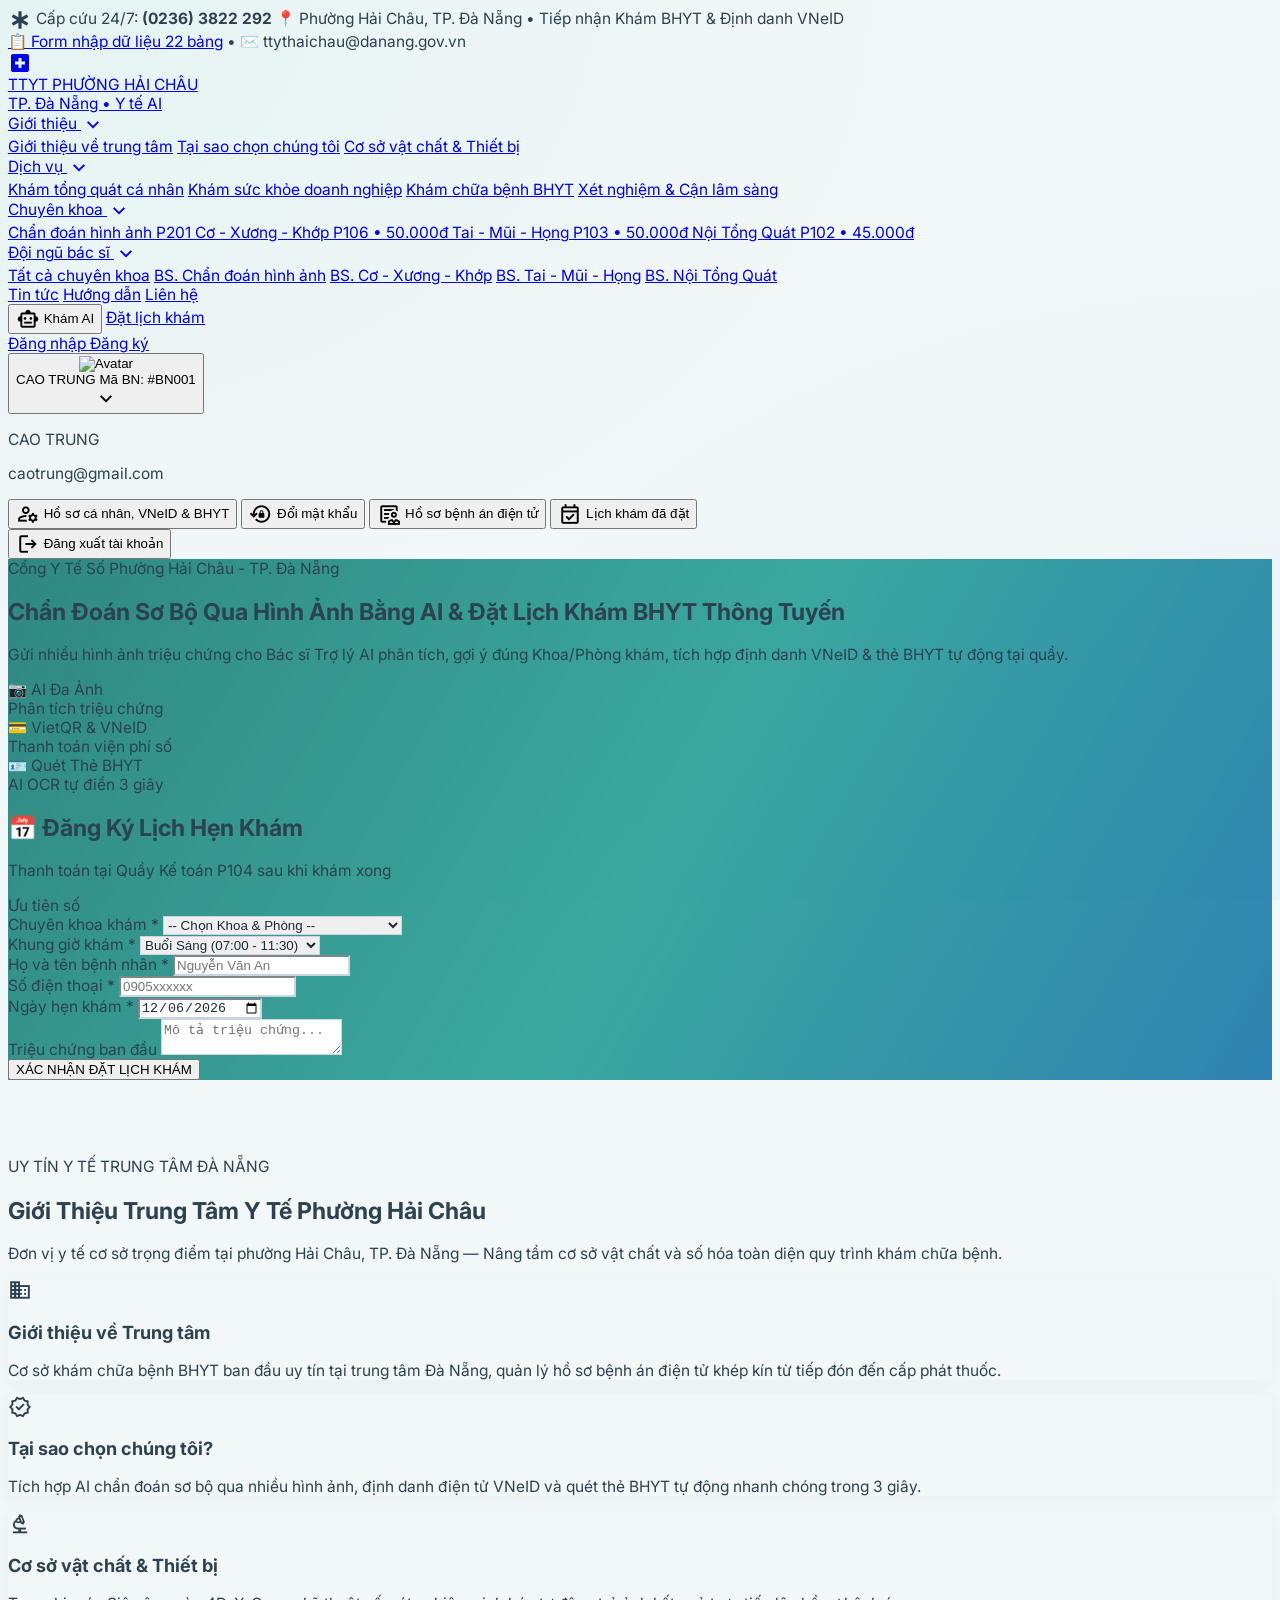
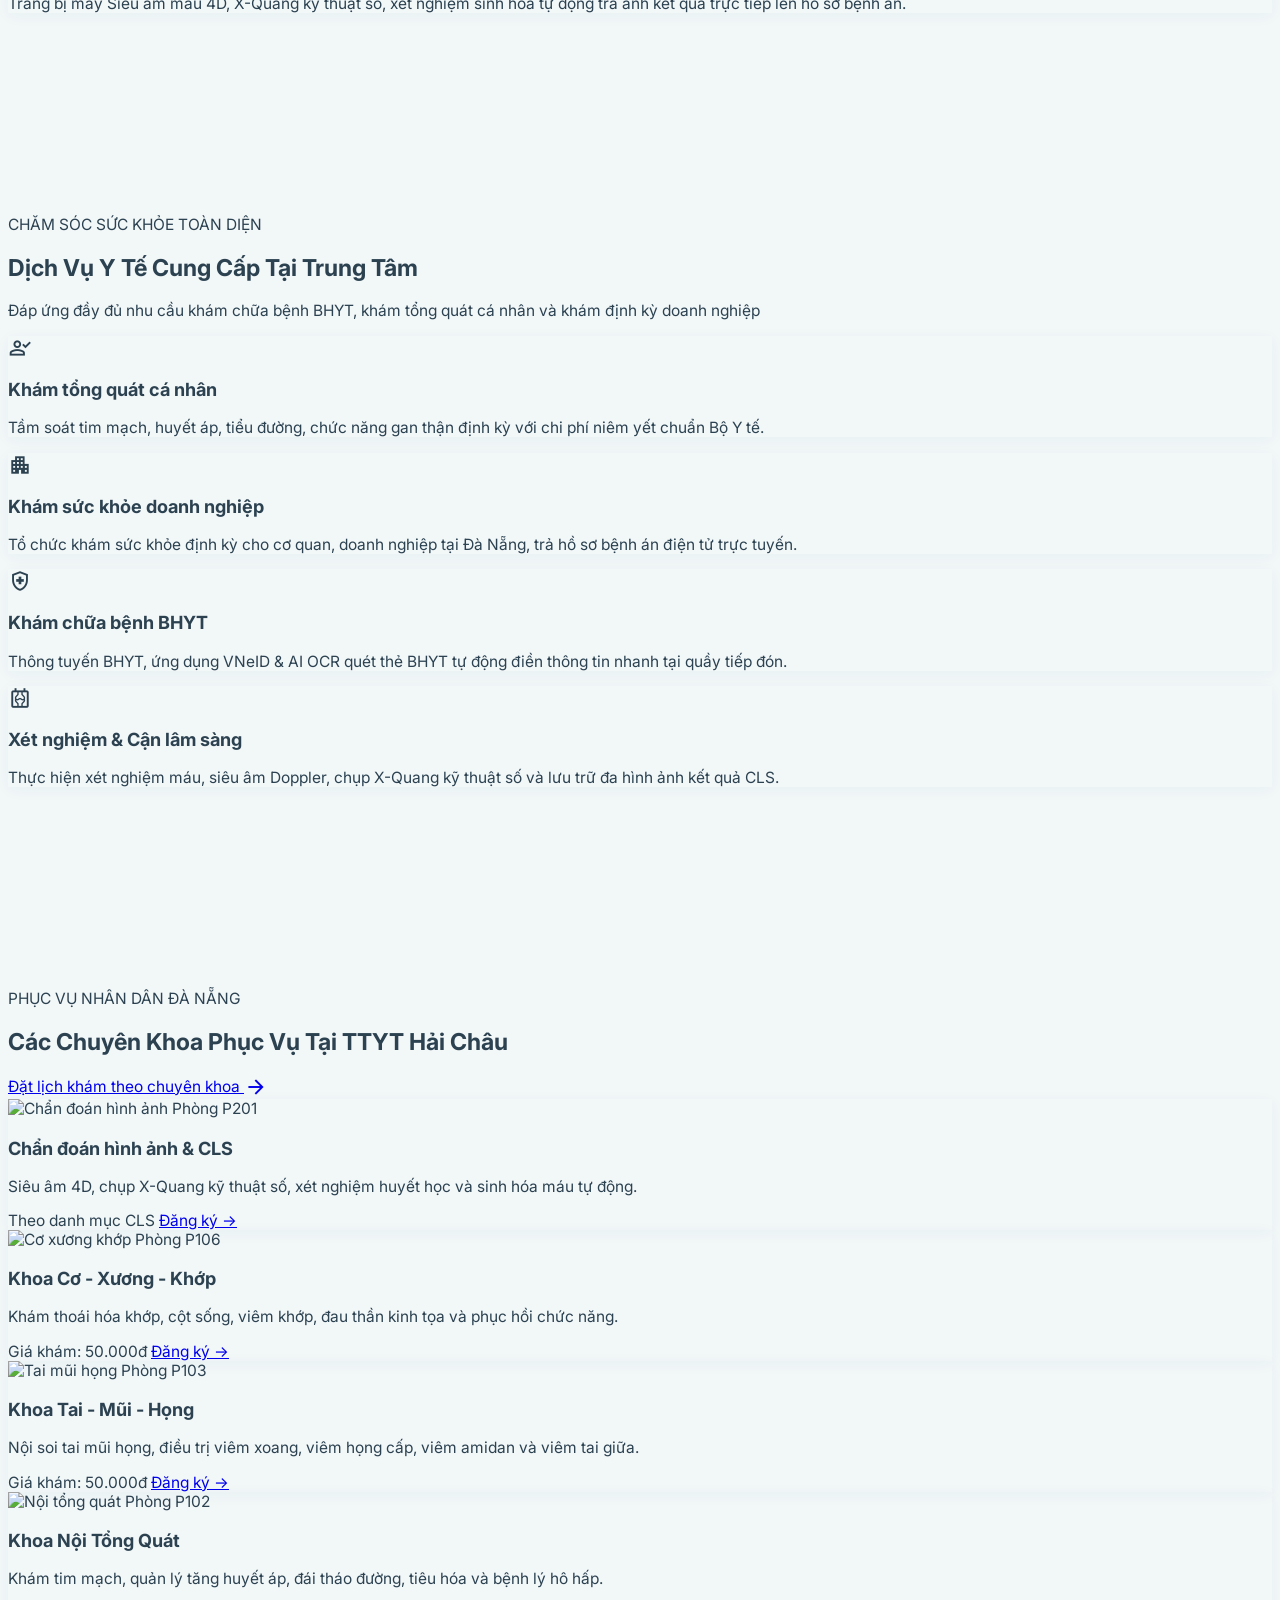
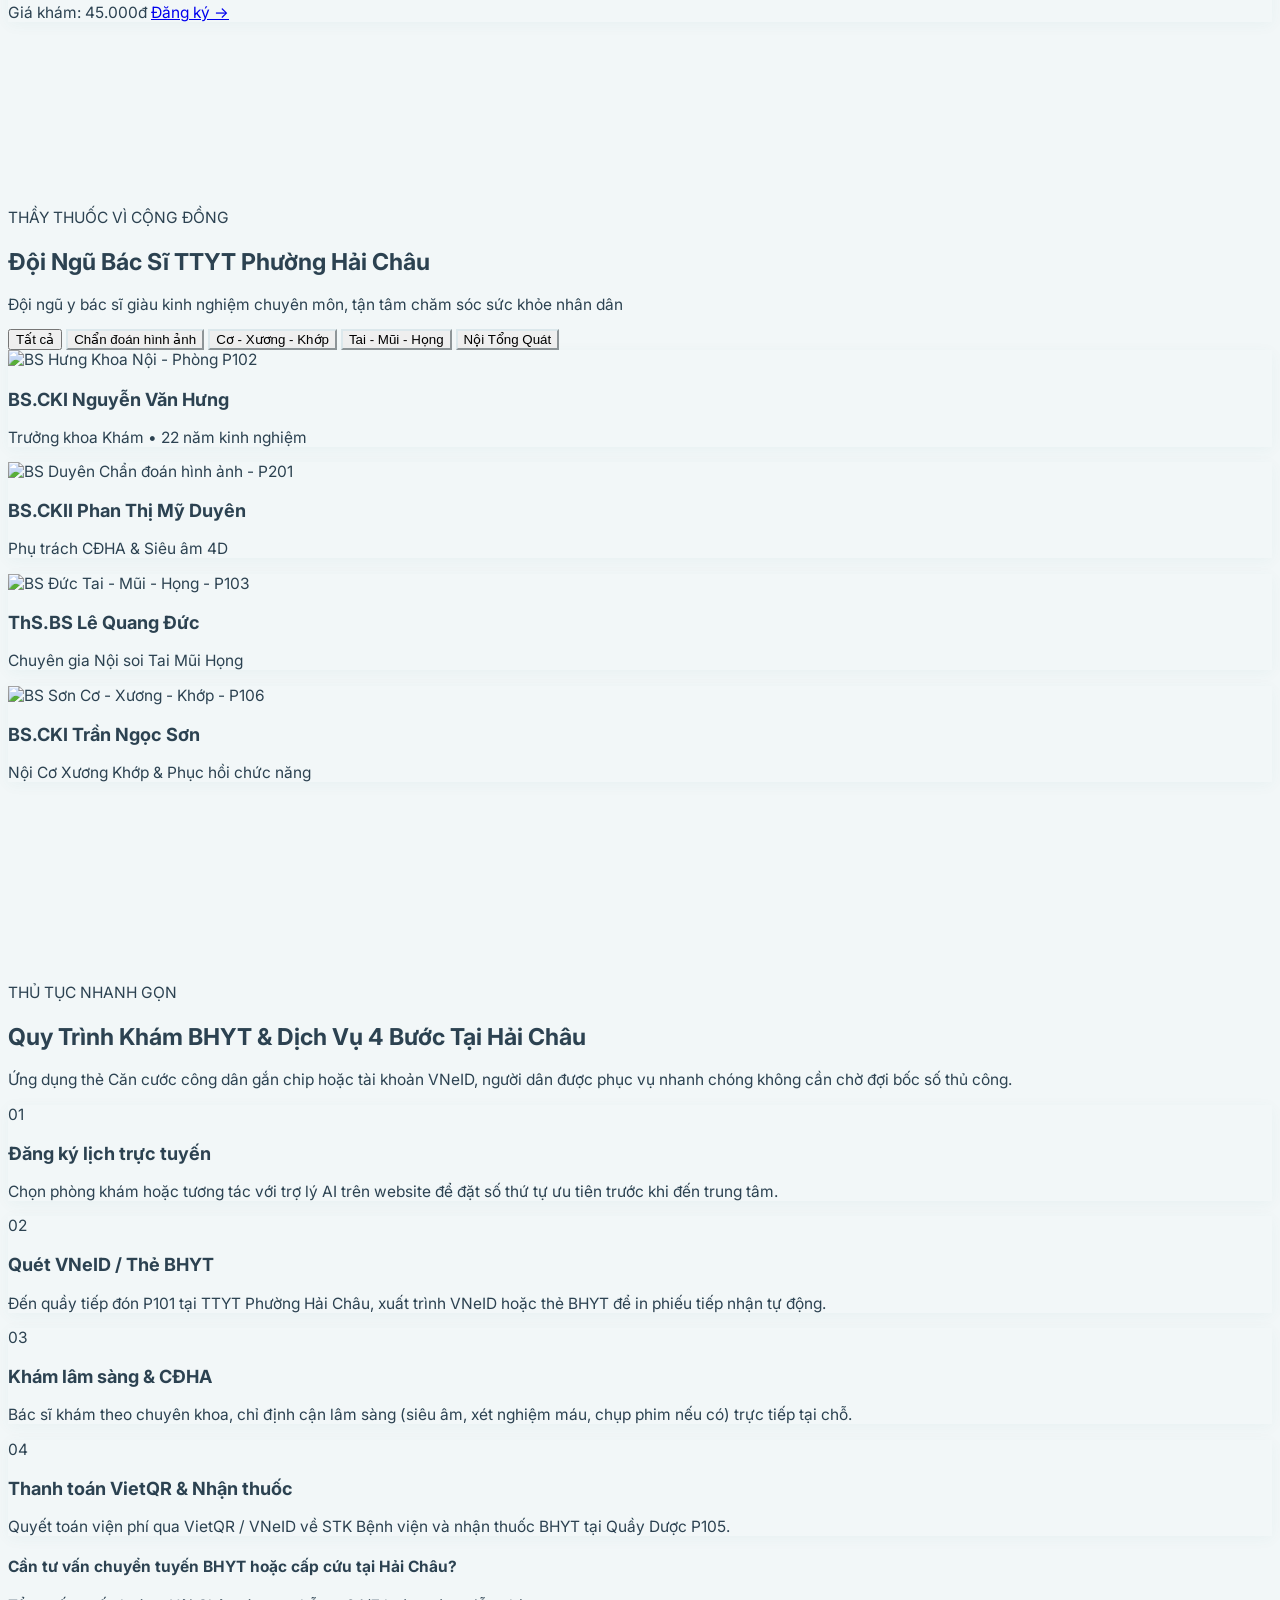
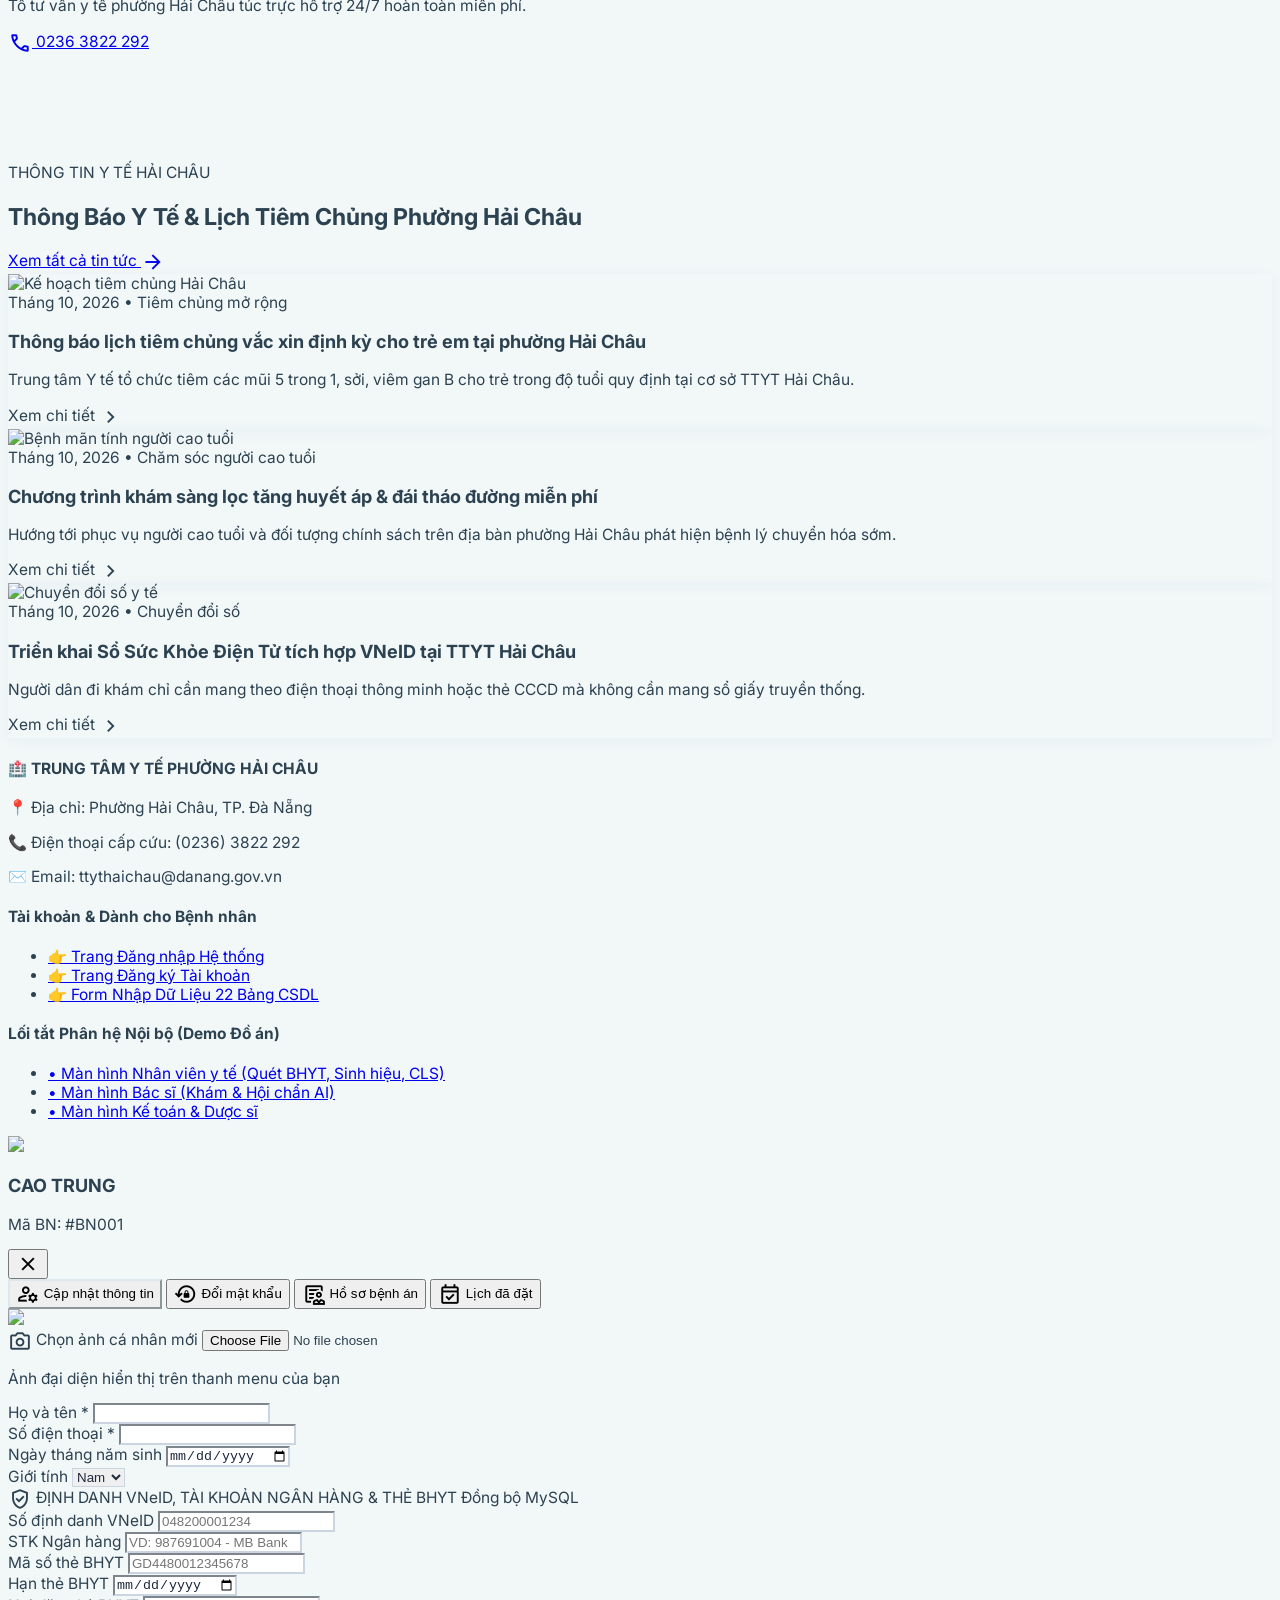
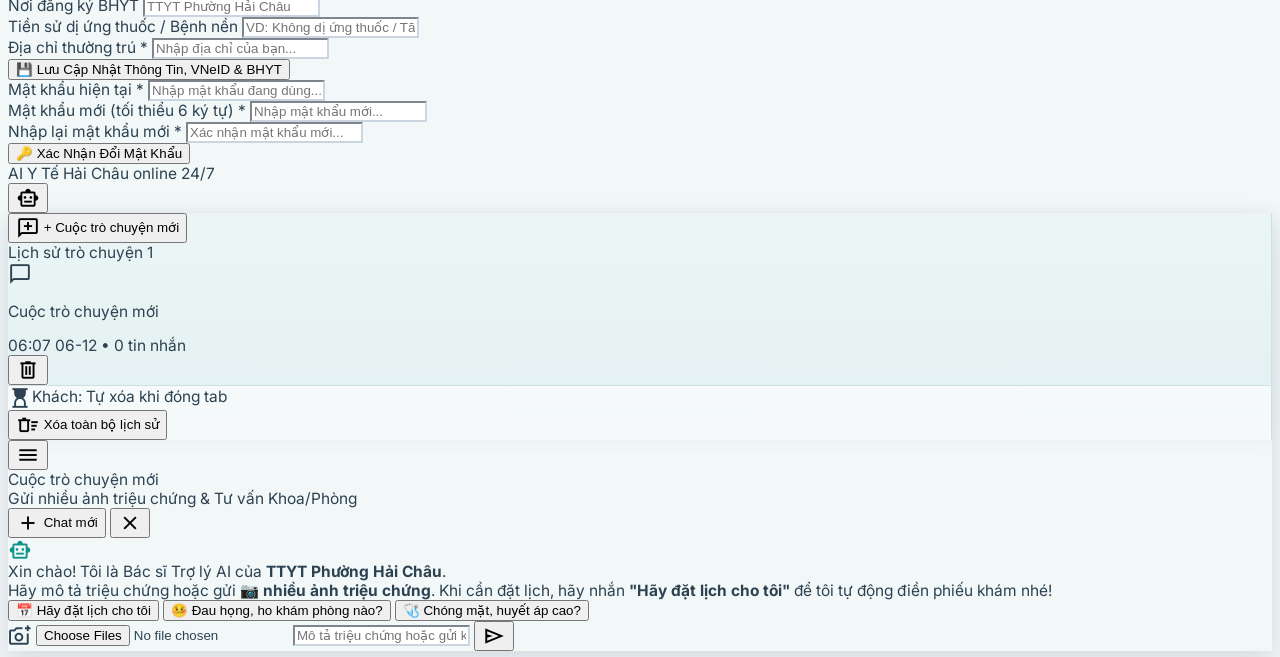
==== frontend/html/index.html @ e550d220 "Cập nhật giao diện trang chủ" ====
<!DOCTYPE html>
<html lang="vi">
<head>
    <meta charset="utf-8"/>
    <meta name="viewport" content="width=device-width, initial-scale=1.0"/>
    <title>Trung Tâm Y Tế Phường Hải Châu - TP. Đà Nẵng</title>
    <!-- Favicon SVG trực tiếp giúp xóa triệt để lỗi 404 favicon.ico trên Console -->
    <link rel="icon" type="image/svg+xml" href="data:image/svg+xml,%3Csvg xmlns='http://www.w3.org/2000/svg' viewBox='0 0 64 64'%3E%3Crect width='64' height='64' rx='16' fill='%230d9488'/%3E%3Cpath d='M26 14h12v12h12v12H38v12H26V38H14V26h12V14z' fill='%23ffffff'/%3E%3C/svg%3E"/>
    <link href="https://fonts.googleapis.com/css2?family=Material+Symbols+Outlined:wght,FILL@100..700,0..1&display=swap" rel="stylesheet"/>
    <script src="https://cdn.tailwindcss.com?plugins=forms"></script>
    <link rel="stylesheet" href="../css/index.css"/>
</head>
<body class="flex flex-col min-h-screen text-slate-700">

    <!-- ========================================================================= -->
    <!-- 1 & 2. HEADER ĐƯỢC NẠP TỪ FILE RIÊNG: frontend/html/header.html           -->
    <!-- ========================================================================= -->
    <div id="app-header" class="sticky top-0 z-40"></div>

    <!-- ========================================================================= -->
    <!-- 3. HERO BANNER & FORM ĐẶT LỊCH (Màu dịu nhẹ)                              -->
    <!-- ========================================================================= -->
    <section class="hero-bg-banner text-white py-14 px-6 shadow-sm mb-10">
        <div class="max-w-[1280px] mx-auto grid grid-cols-1 lg:grid-cols-12 gap-10 items-center">
            <div class="lg:col-span-7 space-y-5 reveal-left">
                <span class="inline-flex items-center gap-2 px-3.5 py-1.5 rounded-full bg-white/20 backdrop-blur-sm text-xs font-semibold">
                    <span class="w-2 h-2 rounded-full bg-emerald-300 animate-ping"></span>
                    Cổng Y Tế Số Phường Hải Châu - TP. Đà Nẵng
                </span>
                <h1 class="font-heading text-3xl sm:text-4xl font-extrabold leading-tight">
                    Chẩn Đoán Sơ Bộ Qua Hình Ảnh Bằng AI & Đặt Lịch Khám BHYT Thông Tuyến
                </h1>
                <p class="text-teal-50 text-base leading-relaxed max-w-2xl">
                    Gửi nhiều hình ảnh triệu chứng cho Bác sĩ Trợ lý AI phân tích, gợi ý đúng Khoa/Phòng khám, tích hợp định danh VNeID & thẻ BHYT tự động tại quầy.
                </p>
                <div class="grid grid-cols-3 gap-4 pt-2 max-w-xl">
                    <div class="bg-white/15 backdrop-blur-sm p-3.5 rounded-xl border border-white/25 text-center">
                        <div class="font-bold text-base">📷 AI Đa Ảnh</div>
                        <div class="text-xs text-teal-50 mt-0.5">Phân tích triệu chứng</div>
                    </div>
                    <div class="bg-white/15 backdrop-blur-sm p-3.5 rounded-xl border border-white/25 text-center">
                        <div class="font-bold text-base">💳 VietQR & VNeID</div>
                        <div class="text-xs text-teal-50 mt-0.5">Thanh toán viện phí số</div>
                    </div>
                    <div class="bg-white/15 backdrop-blur-sm p-3.5 rounded-xl border border-white/25 text-center">
                        <div class="font-bold text-base">🪪 Quét Thẻ BHYT</div>
                        <div class="text-xs text-teal-50 mt-0.5">AI OCR tự điền 3 giây</div>
                    </div>
                </div>
            </div>

            <!-- Form Đặt lịch khám -->
            <div id="booking-box" class="lg:col-span-5 bg-white text-slate-700 rounded-2xl p-6 shadow-xl border border-teal-100 reveal-right">
                <div class="flex items-center justify-between border-b border-slate-100 pb-3.5 mb-4">
                    <div>
                        <h2 class="font-heading font-bold text-lg text-teal-700">📅 Đăng Ký Lịch Hẹn Khám</h2>
                        <p class="text-xs text-slate-500">Thanh toán tại Quầy Kế toán P104 sau khi khám xong</p>
                    </div>
                    <span class="px-2.5 py-1 rounded-full bg-teal-50 text-teal-700 text-xs font-bold border border-teal-200">Ưu tiên số</span>
                </div>

                <form onsubmit="handleQuickBooking(event)" class="space-y-3.5 text-sm">
                    <div class="grid grid-cols-2 gap-3">
                        <div>
                            <label class="font-semibold block mb-1 text-slate-700">Chuyên khoa khám *</label>
                            <select id="bk-department" required class="w-full h-10 px-3 rounded-lg border-slate-300 text-sm focus:border-teal-500 focus:ring-teal-500">
                                <option value="">-- Chọn Khoa & Phòng --</option>
                                <option value="Khoa Nội Tổng Quát (P102)">Khoa Nội (P102 - 45.000đ)</option>
                                <option value="Khoa Tai - Mũi - Họng (P103)">Tai - Mũi - Họng (P103 - 50.000đ)</option>
                                <option value="Khoa Cơ - Xương - Khớp (P106)">Cơ - Xương - Khớp (P106 - 50.000đ)</option>
                                <option value="Khoa Chẩn Đoán Hình Ảnh (P201)">Chẩn đoán hình ảnh (P201)</option>
                            </select>
                        </div>
                        <div>
                            <label class="font-semibold block mb-1 text-slate-700">Khung giờ khám *</label>
                            <select id="bk-shift" required class="w-full h-10 px-3 rounded-lg border-slate-300 text-sm focus:border-teal-500 focus:ring-teal-500">
                                <option value="Ca Sáng (07:00 - 11:30)">Buổi Sáng (07:00 - 11:30)</option>
                                <option value="Ca Tối (13:30 - 19:00)">Buổi Chiều (13:30 - 19:00)</option>
                            </select>
                        </div>
                    </div>

                    <div class="grid grid-cols-2 gap-3">
                        <div>
                            <label class="font-semibold block mb-1 text-slate-700">Họ và tên bệnh nhân *</label>
                            <input id="bk-fullname" type="text" required placeholder="Nguyễn Văn An" class="w-full h-10 px-3 rounded-lg border-slate-300 text-sm"/>
                        </div>
                        <div>
                            <label class="font-semibold block mb-1 text-slate-700">Số điện thoại *</label>
                            <input id="bk-phone" type="tel" required placeholder="0905xxxxxx" class="w-full h-10 px-3 rounded-lg border-slate-300 text-sm"/>
                        </div>
                    </div>

                    <div>
                        <label class="font-semibold block mb-1 text-slate-700">Ngày hẹn khám *</label>
                        <input id="bk-date" type="date" required class="w-full h-10 px-3 rounded-lg border-slate-300 text-sm"/>
                    </div>

                    <div>
                        <label class="font-semibold block mb-1 text-slate-700">Triệu chứng ban đầu</label>
                        <textarea id="bk-symptom" rows="2" placeholder="Mô tả triệu chứng..." class="w-full p-2.5 rounded-lg border-slate-300 text-sm"></textarea>
                    </div>

                    <button type="submit" class="w-full py-3 rounded-xl bg-teal-600 hover:bg-teal-700 text-white font-bold text-sm shadow-sm transition">
                        XÁC NHẬN ĐẶT LỊCH KHÁM
                    </button>
                </form>
            </div>
        </div>
    </section>

    <!-- ========================================================================= -->
    <!-- MỤC LỚN 1: GIỚI THIỆU TRUNG TÂM Y TẾ                                     -->
    <!-- ========================================================================= -->
    <section id="gioi-thieu" class="major-section px-6 bg-white/90 border-y border-slate-200/60">
        <div class="max-w-[1280px] mx-auto">
            <div class="text-center max-w-3xl mx-auto mb-14 reveal-up">
                <span class="text-teal-600 font-bold text-xs uppercase tracking-widest">UY TÍN Y TẾ TRUNG TÂM ĐÀ NẴNG</span>
                <h2 class="font-heading text-2xl sm:text-3xl font-bold text-slate-800 mt-2">Giới Thiệu Trung Tâm Y Tế Phường Hải Châu</h2>
                <p class="text-sm text-slate-500 mt-2.5 leading-relaxed">
                    Đơn vị y tế cơ sở trọng điểm tại phường Hải Châu, TP. Đà Nẵng — Nâng tầm cơ sở vật chất và số hóa toàn diện quy trình khám chữa bệnh.
                </p>
            </div>

            <div class="grid grid-cols-1 md:grid-cols-3 gap-8">
                <div class="bg-slate-50/80 p-8 rounded-2xl border border-slate-200/70 card-shadow reveal-up delay-100">
                    <div class="w-12 h-12 rounded-xl bg-teal-50 text-teal-600 flex items-center justify-center mb-5">
                        <span class="material-symbols-outlined text-2xl">domain</span>
                    </div>
                    <h3 class="font-heading font-bold text-lg text-slate-800 mb-2.5">Giới thiệu về Trung tâm</h3>
                    <p class="text-sm text-slate-600 leading-relaxed">Cơ sở khám chữa bệnh BHYT ban đầu uy tín tại trung tâm Đà Nẵng, quản lý hồ sơ bệnh án điện tử khép kín từ tiếp đón đến cấp phát thuốc.</p>
                </div>

                <div class="bg-slate-50/80 p-8 rounded-2xl border border-slate-200/70 card-shadow reveal-up delay-200">
                    <div class="w-12 h-12 rounded-xl bg-sky-50 text-sky-600 flex items-center justify-center mb-5">
                        <span class="material-symbols-outlined text-2xl">verified</span>
                    </div>
                    <h3 class="font-heading font-bold text-lg text-slate-800 mb-2.5">Tại sao chọn chúng tôi?</h3>
                    <p class="text-sm text-slate-600 leading-relaxed">Tích hợp AI chẩn đoán sơ bộ qua nhiều hình ảnh, định danh điện tử VNeID và quét thẻ BHYT tự động nhanh chóng trong 3 giây.</p>
                </div>

                <div class="bg-slate-50/80 p-8 rounded-2xl border border-slate-200/70 card-shadow reveal-up delay-300">
                    <div class="w-12 h-12 rounded-xl bg-emerald-50 text-emerald-600 flex items-center justify-center mb-5">
                        <span class="material-symbols-outlined text-2xl">biotech</span>
                    </div>
                    <h3 class="font-heading font-bold text-lg text-slate-800 mb-2.5">Cơ sở vật chất & Thiết bị</h3>
                    <p class="text-sm text-slate-600 leading-relaxed">Trang bị máy Siêu âm màu 4D, X-Quang kỹ thuật số, xét nghiệm sinh hóa tự động trả ảnh kết quả trực tiếp lên hồ sơ bệnh án.</p>
                </div>
            </div>
        </div>
    </section>

    <!-- ========================================================================= -->
    <!-- MỤC LỚN 2: DỊCH VỤ Y TẾ TRỌNG ĐIỂM                                        -->
    <!-- ========================================================================= -->
    <section id="dich-vu" class="major-section px-6">
        <div class="max-w-[1280px] mx-auto">
            <div class="text-center max-w-3xl mx-auto mb-14 reveal-up">
                <span class="text-teal-600 font-bold text-xs uppercase tracking-widest">CHĂM SÓC SỨC KHỎE TOÀN DIỆN</span>
                <h2 class="font-heading text-2xl sm:text-3xl font-bold text-slate-800 mt-2">Dịch Vụ Y Tế Cung Cấp Tại Trung Tâm</h2>
                <p class="text-sm text-slate-500 mt-2.5">Đáp ứng đầy đủ nhu cầu khám chữa bệnh BHYT, khám tổng quát cá nhân và khám định kỳ doanh nghiệp</p>
            </div>

            <div class="grid grid-cols-1 md:grid-cols-2 lg:grid-cols-4 gap-7">
                <div class="bg-white p-7 rounded-2xl border border-slate-200/70 card-shadow hover:-translate-y-1 transition duration-300 reveal-up delay-100">
                    <div class="w-11 h-11 rounded-xl bg-teal-600 text-white flex items-center justify-center mb-5">
                        <span class="material-symbols-outlined">person_check</span>
                    </div>
                    <h3 class="font-bold text-base text-slate-800 mb-2">Khám tổng quát cá nhân</h3>
                    <p class="text-sm text-slate-600 leading-relaxed">Tầm soát tim mạch, huyết áp, tiểu đường, chức năng gan thận định kỳ với chi phí niêm yết chuẩn Bộ Y tế.</p>
                </div>

                <div class="bg-white p-7 rounded-2xl border border-slate-200/70 card-shadow hover:-translate-y-1 transition duration-300 reveal-up delay-200">
                    <div class="w-11 h-11 rounded-xl bg-sky-600 text-white flex items-center justify-center mb-5">
                        <span class="material-symbols-outlined">apartment</span>
                    </div>
                    <h3 class="font-bold text-base text-slate-800 mb-2">Khám sức khỏe doanh nghiệp</h3>
                    <p class="text-sm text-slate-600 leading-relaxed">Tổ chức khám sức khỏe định kỳ cho cơ quan, doanh nghiệp tại Đà Nẵng, trả hồ sơ bệnh án điện tử trực tuyến.</p>
                </div>

                <div class="bg-white p-7 rounded-2xl border border-slate-200/70 card-shadow hover:-translate-y-1 transition duration-300 reveal-up delay-300">
                    <div class="w-11 h-11 rounded-xl bg-emerald-600 text-white flex items-center justify-center mb-5">
                        <span class="material-symbols-outlined">health_and_safety</span>
                    </div>
                    <h3 class="font-bold text-base text-slate-800 mb-2">Khám chữa bệnh BHYT</h3>
                    <p class="text-sm text-slate-600 leading-relaxed">Thông tuyến BHYT, ứng dụng VNeID & AI OCR quét thẻ BHYT tự động điền thông tin nhanh tại quầy tiếp đón.</p>
                </div>

                <div class="bg-white p-7 rounded-2xl border border-slate-200/70 card-shadow hover:-translate-y-1 transition duration-300 reveal-up delay-400">
                    <div class="w-11 h-11 rounded-xl bg-cyan-600 text-white flex items-center justify-center mb-5">
                        <span class="material-symbols-outlined">radiology</span>
                    </div>
                    <h3 class="font-bold text-base text-slate-800 mb-2">Xét nghiệm & Cận lâm sàng</h3>
                    <p class="text-sm text-slate-600 leading-relaxed">Thực hiện xét nghiệm máu, siêu âm Doppler, chụp X-Quang kỹ thuật số và lưu trữ đa hình ảnh kết quả CLS.</p>
                </div>
            </div>
        </div>
    </section>

    <!-- ========================================================================= -->
    <!-- MỤC LỚN 3: CÁC CHUYÊN KHOA KHÁM CHỮA BỆNH                                 -->
    <!-- ========================================================================= -->
    <section id="chuyen-khoa" class="major-section px-6 bg-white/90 border-y border-slate-200/60">
        <div class="max-w-[1280px] mx-auto">
            <div class="flex flex-col md:flex-row md:items-end justify-between mb-14 gap-4 reveal-up">
                <div>
                    <span class="text-teal-600 font-bold text-xs uppercase tracking-widest">PHỤC VỤ NHÂN DÂN ĐÀ NẴNG</span>
                    <h2 class="font-heading text-2xl sm:text-3xl font-bold text-slate-800 mt-2">Các Chuyên Khoa Phục Vụ Tại TTYT Hải Châu</h2>
                </div>
                <a href="#booking-box" class="inline-flex items-center gap-1.5 text-teal-600 font-bold text-sm hover:underline">
                    <span>Đặt lịch khám theo chuyên khoa</span>
                    <span class="material-symbols-outlined text-base">arrow_forward</span>
                </a>
            </div>

            <div class="grid grid-cols-1 sm:grid-cols-2 lg:grid-cols-4 gap-7">
                <div class="bg-slate-50/80 rounded-2xl overflow-hidden border border-slate-200/70 card-shadow flex flex-col group reveal-zoom delay-100">
                    <div class="h-48 overflow-hidden relative">
                        <img src="https://images.unsplash.com/photo-1579684385127-1ef15d508118?auto=format&fit=crop&w=500&q=80" class="w-full h-full object-cover group-hover:scale-105 transition duration-500" alt="Chẩn đoán hình ảnh"/>
                        <span class="absolute top-3 left-3 bg-white/95 px-3 py-1 rounded-md text-xs font-bold text-teal-700 shadow-sm">Phòng P201</span>
                    </div>
                    <div class="p-6 flex-1 flex flex-col justify-between">
                        <div>
                            <h3 class="font-bold text-base text-slate-800">Chẩn đoán hình ảnh & CLS</h3>
                            <p class="text-sm text-slate-600 mt-2 leading-relaxed">Siêu âm 4D, chụp X-Quang kỹ thuật số, xét nghiệm huyết học và sinh hóa máu tự động.</p>
                        </div>
                        <div class="mt-5 pt-3.5 border-t border-slate-200/60 flex items-center justify-between text-sm font-bold text-emerald-600">
                            <span>Theo danh mục CLS</span>
                            <a href="#booking-box" class="text-teal-600 text-xs hover:underline">Đăng ký →</a>
                        </div>
                    </div>
                </div>

                <div class="bg-slate-50/80 rounded-2xl overflow-hidden border border-slate-200/70 card-shadow flex flex-col group reveal-zoom delay-200">
                    <div class="h-48 overflow-hidden relative">
                        <img src="https://images.unsplash.com/photo-1576091160550-2173dba999ef?auto=format&fit=crop&w=500&q=80" class="w-full h-full object-cover group-hover:scale-105 transition duration-500" alt="Cơ xương khớp"/>
                        <span class="absolute top-3 left-3 bg-white/95 px-3 py-1 rounded-md text-xs font-bold text-teal-700 shadow-sm">Phòng P106</span>
                    </div>
                    <div class="p-6 flex-1 flex flex-col justify-between">
                        <div>
                            <h3 class="font-bold text-base text-slate-800">Khoa Cơ - Xương - Khớp</h3>
                            <p class="text-sm text-slate-600 mt-2 leading-relaxed">Khám thoái hóa khớp, cột sống, viêm khớp, đau thần kinh tọa và phục hồi chức năng.</p>
                        </div>
                        <div class="mt-5 pt-3.5 border-t border-slate-200/60 flex items-center justify-between text-sm font-bold text-emerald-600">
                            <span>Giá khám: 50.000đ</span>
                            <a href="#booking-box" class="text-teal-600 text-xs hover:underline">Đăng ký →</a>
                        </div>
                    </div>
                </div>

                <div class="bg-slate-50/80 rounded-2xl overflow-hidden border border-slate-200/70 card-shadow flex flex-col group reveal-zoom delay-300">
                    <div class="h-48 overflow-hidden relative">
                        <img src="https://images.unsplash.com/photo-1631815588090-d4bfec5b1ccb?auto=format&fit=crop&w=500&q=80" class="w-full h-full object-cover group-hover:scale-105 transition duration-500" alt="Tai mũi họng"/>
                        <span class="absolute top-3 left-3 bg-white/95 px-3 py-1 rounded-md text-xs font-bold text-teal-700 shadow-sm">Phòng P103</span>
                    </div>
                    <div class="p-6 flex-1 flex flex-col justify-between">
                        <div>
                            <h3 class="font-bold text-base text-slate-800">Khoa Tai - Mũi - Họng</h3>
                            <p class="text-sm text-slate-600 mt-2 leading-relaxed">Nội soi tai mũi họng, điều trị viêm xoang, viêm họng cấp, viêm amidan và viêm tai giữa.</p>
                        </div>
                        <div class="mt-5 pt-3.5 border-t border-slate-200/60 flex items-center justify-between text-sm font-bold text-emerald-600">
                            <span>Giá khám: 50.000đ</span>
                            <a href="#booking-box" class="text-teal-600 text-xs hover:underline">Đăng ký →</a>
                        </div>
                    </div>
                </div>

                <div class="bg-slate-50/80 rounded-2xl overflow-hidden border border-slate-200/70 card-shadow flex flex-col group reveal-zoom delay-400">
                    <div class="h-48 overflow-hidden relative">
                        <img src="https://images.unsplash.com/photo-1584515979956-d9f6e5d09982?auto=format&fit=crop&w=500&q=80" class="w-full h-full object-cover group-hover:scale-105 transition duration-500" alt="Nội tổng quát"/>
                        <span class="absolute top-3 left-3 bg-white/95 px-3 py-1 rounded-md text-xs font-bold text-teal-700 shadow-sm">Phòng P102</span>
                    </div>
                    <div class="p-6 flex-1 flex flex-col justify-between">
                        <div>
                            <h3 class="font-bold text-base text-slate-800">Khoa Nội Tổng Quát</h3>
                            <p class="text-sm text-slate-600 mt-2 leading-relaxed">Khám tim mạch, quản lý tăng huyết áp, đái tháo đường, tiêu hóa và bệnh lý hô hấp.</p>
                        </div>
                        <div class="mt-5 pt-3.5 border-t border-slate-200/60 flex items-center justify-between text-sm font-bold text-emerald-600">
                            <span>Giá khám: 45.000đ</span>
                            <a href="#booking-box" class="text-teal-600 text-xs hover:underline">Đăng ký →</a>
                        </div>
                    </div>
                </div>
            </div>
        </div>
    </section>

    <!-- ========================================================================= -->
    <!-- MỤC LỚN 4: ĐỘI NGŨ BÁC SĨ CHUYÊN KHOA                                     -->
    <!-- ========================================================================= -->
    <section id="doi-ngu-bac-si" class="major-section px-6">
        <div class="max-w-[1280px] mx-auto">
            <div class="flex flex-col md:flex-row md:items-end justify-between gap-4 mb-14 reveal-up">
                <div>
                    <span class="text-teal-600 font-bold text-xs uppercase tracking-widest">THẦY THUỐC VÌ CỘNG ĐỒNG</span>
                    <h2 class="font-heading text-2xl sm:text-3xl font-bold text-slate-800 mt-2">Đội Ngũ Bác Sĩ TTYT Phường Hải Châu</h2>
                    <p class="text-sm text-slate-500 mt-2">Đội ngũ y bác sĩ giàu kinh nghiệm chuyên môn, tận tâm chăm sóc sức khỏe nhân dân</p>
                </div>
                <div class="flex flex-wrap gap-2 text-sm">
                    <button onclick="filterDoctorsByDept('ALL')" class="px-4 py-2 rounded-full bg-teal-600 text-white font-semibold shadow-sm">Tất cả</button>
                    <button onclick="filterDoctorsByDept('CDHA')" class="px-4 py-2 rounded-full bg-white border border-slate-200 hover:border-teal-500 shadow-sm">Chẩn đoán hình ảnh</button>
                    <button onclick="filterDoctorsByDept('CXK')" class="px-4 py-2 rounded-full bg-white border border-slate-200 hover:border-teal-500 shadow-sm">Cơ - Xương - Khớp</button>
                    <button onclick="filterDoctorsByDept('TMH')" class="px-4 py-2 rounded-full bg-white border border-slate-200 hover:border-teal-500 shadow-sm">Tai - Mũi - Họng</button>
                    <button onclick="filterDoctorsByDept('NOI')" class="px-4 py-2 rounded-full bg-white border border-slate-200 hover:border-teal-500 shadow-sm">Nội Tổng Quát</button>
                </div>
            </div>

            <div class="grid grid-cols-1 sm:grid-cols-2 lg:grid-cols-4 gap-7">
                <div class="doctor-item-card bg-white p-7 rounded-2xl border border-slate-200/70 card-shadow text-center hover:-translate-y-1 transition duration-300 reveal-up delay-100" data-dept="NOI">
                    <img src="https://images.unsplash.com/photo-1612349317150-e413f6a5b16d?auto=format&fit=crop&w=300&q=80" class="w-24 h-24 rounded-full mx-auto object-cover ring-4 ring-teal-500/15 mb-4" alt="BS Hưng"/>
                    <span class="inline-block text-xs font-bold text-teal-700 bg-teal-50 px-3 py-1 rounded-full">Khoa Nội - Phòng P102</span>
                    <h3 class="font-bold text-base text-slate-800 mt-3">BS.CKI Nguyễn Văn Hưng</h3>
                    <p class="text-xs text-slate-500 mt-1">Trưởng khoa Khám • 22 năm kinh nghiệm</p>
                </div>

                <div class="doctor-item-card bg-white p-7 rounded-2xl border border-slate-200/70 card-shadow text-center hover:-translate-y-1 transition duration-300 reveal-up delay-200" data-dept="CDHA">
                    <img src="https://images.unsplash.com/photo-1594824476967-48c8b964273f?auto=format&fit=crop&w=300&q=80" class="w-24 h-24 rounded-full mx-auto object-cover ring-4 ring-teal-500/15 mb-4" alt="BS Duyên"/>
                    <span class="inline-block text-xs font-bold text-teal-700 bg-teal-50 px-3 py-1 rounded-full">Chẩn đoán hình ảnh - P201</span>
                    <h3 class="font-bold text-base text-slate-800 mt-3">BS.CKII Phan Thị Mỹ Duyên</h3>
                    <p class="text-xs text-slate-500 mt-1">Phụ trách CĐHA & Siêu âm 4D</p>
                </div>

                <div class="doctor-item-card bg-white p-7 rounded-2xl border border-slate-200/70 card-shadow text-center hover:-translate-y-1 transition duration-300 reveal-up delay-300" data-dept="TMH">
                    <img src="https://images.unsplash.com/photo-1622253692010-333f2da6031d?auto=format&fit=crop&w=300&q=80" class="w-24 h-24 rounded-full mx-auto object-cover ring-4 ring-teal-500/15 mb-4" alt="BS Đức"/>
                    <span class="inline-block text-xs font-bold text-teal-700 bg-teal-50 px-3 py-1 rounded-full">Tai - Mũi - Họng - P103</span>
                    <h3 class="font-bold text-base text-slate-800 mt-3">ThS.BS Lê Quang Đức</h3>
                    <p class="text-xs text-slate-500 mt-1">Chuyên gia Nội soi Tai Mũi Họng</p>
                </div>

                <div class="doctor-item-card bg-white p-7 rounded-2xl border border-slate-200/70 card-shadow text-center hover:-translate-y-1 transition duration-300 reveal-up delay-400" data-dept="CXK">
                    <img src="https://images.unsplash.com/photo-1537368910025-700350fe46c7?auto=format&fit=crop&w=300&q=80" class="w-24 h-24 rounded-full mx-auto object-cover ring-4 ring-teal-500/15 mb-4" alt="BS Sơn"/>
                    <span class="inline-block text-xs font-bold text-teal-700 bg-teal-50 px-3 py-1 rounded-full">Cơ - Xương - Khớp - P106</span>
                    <h3 class="font-bold text-base text-slate-800 mt-3">BS.CKI Trần Ngọc Sơn</h3>
                    <p class="text-xs text-slate-500 mt-1">Nội Cơ Xương Khớp & Phục hồi chức năng</p>
                </div>
            </div>
        </div>
    </section>

    <!-- ========================================================================= -->
    <!-- MỤC LỚN 5: HƯỚNG DẪN KHÁM 4 BƯỚC                                          -->
    <!-- ========================================================================= -->
    <section id="huong-dan" class="major-section px-6 bg-teal-50/40 border-t border-teal-100/80">
        <div class="max-w-[1280px] mx-auto">
            <div class="text-center max-w-3xl mx-auto mb-14 space-y-3 reveal-up">
                <span class="text-teal-600 font-bold text-xs uppercase tracking-widest block">THỦ TỤC NHANH GỌN</span>
                <h2 class="font-heading text-2xl sm:text-3xl font-bold text-slate-800">
                    Quy Trình Khám BHYT & Dịch Vụ 4 Bước Tại Hải Châu
                </h2>
                <p class="text-sm text-slate-600 leading-relaxed max-w-2xl mx-auto">
                    Ứng dụng thẻ Căn cước công dân gắn chip hoặc tài khoản VNeID, người dân được phục vụ nhanh chóng không cần chờ đợi bốc số thủ công.
                </p>
            </div>

            <div class="grid grid-cols-1 md:grid-cols-2 lg:grid-cols-4 gap-6">
                <div class="bg-white p-7 rounded-2xl border border-slate-200/70 card-shadow hover:-translate-y-1 transition-all duration-300 reveal-up delay-100">
                    <div class="w-12 h-12 rounded-xl bg-teal-600 text-white flex items-center justify-center font-bold text-lg mb-5">01</div>
                    <h3 class="font-heading font-bold text-base text-slate-800 mb-2.5">Đăng ký lịch trực tuyến</h3>
                    <p class="text-sm text-slate-600 leading-relaxed">
                        Chọn phòng khám hoặc tương tác với trợ lý AI trên website để đặt số thứ tự ưu tiên trước khi đến trung tâm.
                    </p>
                </div>

                <div class="bg-white p-7 rounded-2xl border border-slate-200/70 card-shadow hover:-translate-y-1 transition-all duration-300 reveal-up delay-200">
                    <div class="w-12 h-12 rounded-xl bg-sky-600 text-white flex items-center justify-center font-bold text-lg mb-5">02</div>
                    <h3 class="font-heading font-bold text-base text-slate-800 mb-2.5">Quét VNeID / Thẻ BHYT</h3>
                    <p class="text-sm text-slate-600 leading-relaxed">
                        Đến quầy tiếp đón P101 tại TTYT Phường Hải Châu, xuất trình VNeID hoặc thẻ BHYT để in phiếu tiếp nhận tự động.
                    </p>
                </div>

                <div class="bg-white p-7 rounded-2xl border border-slate-200/70 card-shadow hover:-translate-y-1 transition-all duration-300 reveal-up delay-300">
                    <div class="w-12 h-12 rounded-xl bg-emerald-600 text-white flex items-center justify-center font-bold text-lg mb-5">03</div>
                    <h3 class="font-heading font-bold text-base text-slate-800 mb-2.5">Khám lâm sàng & CĐHA</h3>
                    <p class="text-sm text-slate-600 leading-relaxed">
                        Bác sĩ khám theo chuyên khoa, chỉ định cận lâm sàng (siêu âm, xét nghiệm máu, chụp phim nếu có) trực tiếp tại chỗ.
                    </p>
                </div>

                <div class="bg-white p-7 rounded-2xl border border-slate-200/70 card-shadow hover:-translate-y-1 transition-all duration-300 reveal-up delay-400">
                    <div class="w-12 h-12 rounded-xl bg-cyan-600 text-white flex items-center justify-center font-bold text-lg mb-5">04</div>
                    <h3 class="font-heading font-bold text-base text-slate-800 mb-2.5">Thanh toán VietQR & Nhận thuốc</h3>
                    <p class="text-sm text-slate-600 leading-relaxed">
                        Quyết toán viện phí qua VietQR / VNeID về STK Bệnh viện và nhận thuốc BHYT tại Quầy Dược P105.
                    </p>
                </div>
            </div>

            <div class="mt-12 p-7 sm:p-9 rounded-2xl bg-gradient-to-r from-teal-600 via-cyan-600 to-sky-600 text-white flex flex-col md:flex-row items-center justify-between gap-6 shadow-sm reveal-up">
                <div class="space-y-1.5 text-center md:text-left">
                    <h4 class="font-heading text-lg sm:text-xl font-bold">Cần tư vấn chuyển tuyến BHYT hoặc cấp cứu tại Hải Châu?</h4>
                    <p class="text-sm text-white/90">Tổ tư vấn y tế phường Hải Châu túc trực hỗ trợ 24/7 hoàn toàn miễn phí.</p>
                </div>
                <div class="shrink-0">
                    <a href="tel:02363822292" class="inline-flex items-center gap-2.5 px-6 py-3.5 rounded-xl bg-white text-teal-700 font-bold text-sm hover:bg-teal-50 transition shadow-sm">
                        <span class="material-symbols-outlined text-rose-600 text-xl">call</span>
                        <span>0236 3822 292</span>
                    </a>
                </div>
            </div>
        </div>
    </section>

    <!-- ========================================================================= -->
    <!-- MỤC LỚN 6: TIN TỨC & LỊCH TIÊM CHỦNG                                      -->
    <!-- ========================================================================= -->
    <section id="tin-tuc" class="py-20 px-6 bg-white border-t border-slate-200/70">
        <div class="max-w-[1280px] mx-auto">
            <div class="flex flex-col md:flex-row md:items-end justify-between mb-12 gap-4 reveal-up">
                <div>
                    <span class="text-teal-600 font-bold text-xs uppercase tracking-widest block">THÔNG TIN Y TẾ HẢI CHÂU</span>
                    <h2 class="font-heading text-2xl sm:text-3xl font-bold text-slate-800 mt-1.5">
                        Thông Báo Y Tế & Lịch Tiêm Chủng Phường Hải Châu
                    </h2>
                </div>
                <a href="#tin-tuc" class="inline-flex items-center gap-1.5 text-teal-600 hover:text-teal-700 font-bold text-sm group">
                    <span>Xem tất cả tin tức</span>
                    <span class="material-symbols-outlined text-lg group-hover:translate-x-1 transition-transform">arrow_forward</span>
                </a>
            </div>

            <div class="grid grid-cols-1 md:grid-cols-3 gap-7">
                <article class="bg-slate-50/80 rounded-2xl overflow-hidden border border-slate-200/70 card-shadow hover:-translate-y-1.5 transition-all duration-300 flex flex-col group reveal-zoom delay-100">
                    <div class="h-52 overflow-hidden bg-slate-200">
                        <img src="https://images.unsplash.com/photo-1584515979956-d9f6e5d09982?auto=format&fit=crop&w=700&q=80" alt="Kế hoạch tiêm chủng Hải Châu" class="w-full h-full object-cover group-hover:scale-105 transition-transform duration-300"/>
                    </div>
                    <div class="p-6 flex-1 flex flex-col justify-between">
                        <div>
                            <div class="flex items-center gap-2 text-xs text-slate-500 mb-2.5">
                                <span>Tháng 10, 2026</span>
                                <span>•</span>
                                <span class="text-teal-600 font-semibold">Tiêm chủng mở rộng</span>
                            </div>
                            <h3 class="font-heading font-bold text-base text-slate-800 group-hover:text-teal-600 transition-colors leading-snug">
                                Thông báo lịch tiêm chủng vắc xin định kỳ cho trẻ em tại phường Hải Châu
                            </h3>
                            <p class="text-sm text-slate-600 mt-2.5 line-clamp-2 leading-relaxed">
                                Trung tâm Y tế tổ chức tiêm các mũi 5 trong 1, sởi, viêm gan B cho trẻ trong độ tuổi quy định tại cơ sở TTYT Hải Châu.
                            </p>
                        </div>
                        <div class="mt-5 pt-3.5 border-t border-slate-200/60 flex items-center text-teal-600 font-bold text-xs">
                            <span>Xem chi tiết</span>
                            <span class="material-symbols-outlined text-base ml-1">chevron_right</span>
                        </div>
                    </div>
                </article>

                <article class="bg-slate-50/80 rounded-2xl overflow-hidden border border-slate-200/70 card-shadow hover:-translate-y-1.5 transition-all duration-300 flex flex-col group reveal-zoom delay-200">
                    <div class="h-52 overflow-hidden bg-slate-200">
                        <img src="https://images.unsplash.com/photo-1576091160399-112ba8d25d1d?auto=format&fit=crop&w=700&q=80" alt="Bệnh mãn tính người cao tuổi" class="w-full h-full object-cover group-hover:scale-105 transition-transform duration-300"/>
                    </div>
                    <div class="p-6 flex-1 flex flex-col justify-between">
                        <div>
                            <div class="flex items-center gap-2 text-xs text-slate-500 mb-2.5">
                                <span>Tháng 10, 2026</span>
                                <span>•</span>
                                <span class="text-sky-600 font-semibold">Chăm sóc người cao tuổi</span>
                            </div>
                            <h3 class="font-heading font-bold text-base text-slate-800 group-hover:text-teal-600 transition-colors leading-snug">
                                Chương trình khám sàng lọc tăng huyết áp & đái tháo đường miễn phí
                            </h3>
                            <p class="text-sm text-slate-600 mt-2.5 line-clamp-2 leading-relaxed">
                                Hướng tới phục vụ người cao tuổi và đối tượng chính sách trên địa bàn phường Hải Châu phát hiện bệnh lý chuyển hóa sớm.
                            </p>
                        </div>
                        <div class="mt-5 pt-3.5 border-t border-slate-200/60 flex items-center text-teal-600 font-bold text-xs">
                            <span>Xem chi tiết</span>
                            <span class="material-symbols-outlined text-base ml-1">chevron_right</span>
                        </div>
                    </div>
                </article>

                <article class="bg-slate-50/80 rounded-2xl overflow-hidden border border-slate-200/70 card-shadow hover:-translate-y-1.5 transition-all duration-300 flex flex-col group reveal-zoom delay-300">
                    <div class="h-52 overflow-hidden bg-slate-200">
                        <img src="https://images.unsplash.com/photo-1532938911079-1b06ac7ceec7?auto=format&fit=crop&w=700&q=80" alt="Chuyển đổi số y tế" class="w-full h-full object-cover group-hover:scale-105 transition-transform duration-300"/>
                    </div>
                    <div class="p-6 flex-1 flex flex-col justify-between">
                        <div>
                            <div class="flex items-center gap-2 text-xs text-slate-500 mb-2.5">
                                <span>Tháng 10, 2026</span>
                                <span>•</span>
                                <span class="text-emerald-600 font-semibold">Chuyển đổi số</span>
                            </div>
                            <h3 class="font-heading font-bold text-base text-slate-800 group-hover:text-teal-600 transition-colors leading-snug">
                                Triển khai Sổ Sức Khỏe Điện Tử tích hợp VNeID tại TTYT Hải Châu
                            </h3>
                            <p class="text-sm text-slate-600 mt-2.5 line-clamp-2 leading-relaxed">
                                Người dân đi khám chỉ cần mang theo điện thoại thông minh hoặc thẻ CCCD mà không cần mang sổ giấy truyền thống.
                            </p>
                        </div>
                        <div class="mt-5 pt-3.5 border-t border-slate-200/60 flex items-center text-teal-600 font-bold text-xs">
                            <span>Xem chi tiết</span>
                            <span class="material-symbols-outlined text-base ml-1">chevron_right</span>
                        </div>
                    </div>
                </article>
            </div>
        </div>
    </section>

    <!-- ========================================================================= -->
    <!-- 8. FOOTER ĐƯỢC NẠP TỪ FILE RIÊNG: frontend/html/footer.html               -->
    <!-- ========================================================================= -->
    <div id="app-footer" class="mt-auto"></div>

    <!-- ========================================================================= -->
    <!-- MODAL ĐA NĂNG KHI BỆNH NHÂN ẤN VÀO AVATAR CÁ NHÂN TRÊN THANH MENU         -->
    <!-- ========================================================================= -->
    <div id="patient-account-modal" class="fixed inset-0 z-50 bg-slate-900/50 backdrop-blur-sm hidden items-center justify-center p-4 overflow-y-auto">
        <div class="bg-white rounded-2xl max-w-3xl w-full overflow-hidden shadow-2xl border border-slate-200 my-8">
            <div class="bg-teal-600 text-white px-6 py-4 flex items-center justify-between">
                <div class="flex items-center gap-3">
                    <img id="modal-header-avatar" src="https://ui-avatars.com/api/?name=Cao+Trung&background=fff&color=0d9488&bold=true" class="w-10 h-10 rounded-full object-cover border-2 border-white"/>
                    <div>
                        <h3 id="modal-header-name" class="font-heading font-bold text-base">CAO TRUNG</h3>
                        <p id="modal-header-code" class="text-xs text-teal-100">Mã BN: #BN001</p>
                    </div>
                </div>
                <button type="button" onclick="closeAccountModal()" class="w-8 h-8 rounded-full bg-white/15 hover:bg-white/25 flex items-center justify-center">
                    <span class="material-symbols-outlined text-xl">close</span>
                </button>
            </div>

            <div class="flex flex-wrap border-b border-slate-200 bg-slate-50 px-4 pt-2 gap-1 text-xs font-bold">
                <button type="button" id="tab-btn-profile" onclick="switchAccountTab('profile')" class="px-4 py-2.5 rounded-t-lg bg-white text-teal-700 border-t border-x border-slate-200 flex items-center gap-1.5">
                    <span class="material-symbols-outlined text-base">manage_accounts</span> Cập nhật thông tin
                </button>
                <button type="button" id="tab-btn-password" onclick="switchAccountTab('password')" class="px-4 py-2.5 rounded-t-lg text-slate-600 hover:text-teal-700 flex items-center gap-1.5">
                    <span class="material-symbols-outlined text-base">lock_reset</span> Đổi mật khẩu
                </button>
                <button type="button" id="tab-btn-records" onclick="switchAccountTab('records')" class="px-4 py-2.5 rounded-t-lg text-slate-600 hover:text-teal-700 flex items-center gap-1.5">
                    <span class="material-symbols-outlined text-base">clinical_notes</span> Hồ sơ bệnh án
                </button>
                <button type="button" id="tab-btn-appointments" onclick="switchAccountTab('appointments')" class="px-4 py-2.5 rounded-t-lg text-slate-600 hover:text-teal-700 flex items-center gap-1.5">
                    <span class="material-symbols-outlined text-base">event_available</span> Lịch đã đặt
                </button>
            </div>

            <div class="p-6 max-h-[75vh] overflow-y-auto">
                <div id="account-modal-alert" class="hidden mb-4 p-3 rounded-xl border text-xs font-bold"></div>

                <!-- 1. CẬP NHẬT THÔNG TIN CÁ NHÂN, VNeID, STK NGÂN HÀNG & BHYT -->
                <form id="panel-profile" onsubmit="handleUpdateProfile(event)" class="space-y-4 text-sm">
                    <div class="flex items-center gap-4 pb-3 border-b border-slate-100">
                        <img id="preview-profile-avatar" src="https://ui-avatars.com/api/?name=Cao+Trung&background=0d9488&color=fff&bold=true" class="w-16 h-16 rounded-full object-cover border-2 border-teal-500"/>
                        <div>
                            <label for="input-avatar-file" class="px-3 py-1.5 rounded-lg bg-teal-50 text-teal-700 hover:bg-teal-600 hover:text-white text-xs font-bold cursor-pointer inline-flex items-center gap-1 transition">
                                <span class="material-symbols-outlined text-base">photo_camera</span> Chọn ảnh cá nhân mới
                            </label>
                            <input id="input-avatar-file" type="file" accept="image/*" class="hidden" onchange="onChangeProfileAvatar(event)"/>
                            <p class="text-xs text-slate-500 mt-1">Ảnh đại diện hiển thị trên thanh menu của bạn</p>
                        </div>
                    </div>

                    <div class="grid grid-cols-1 sm:grid-cols-2 gap-4">
                        <div>
                            <label class="font-semibold text-slate-700 block mb-1">Họ và tên *</label>
                            <input id="pf-fullname" type="text" required class="w-full h-10 px-3 rounded-lg border-slate-300 uppercase font-bold text-sm"/>
                        </div>
                        <div>
                            <label class="font-semibold text-slate-700 block mb-1">Số điện thoại *</label>
                            <input id="pf-phone" type="tel" required class="w-full h-10 px-3 rounded-lg border-slate-300 text-sm"/>
                        </div>
                    </div>

                    <div class="grid grid-cols-1 sm:grid-cols-2 gap-4">
                        <div>
                            <label class="font-semibold text-slate-700 block mb-1">Ngày tháng năm sinh</label>
                            <input id="pf-dob" type="date" class="w-full h-10 px-3 rounded-lg border-slate-300 text-sm"/>
                        </div>
                        <div>
                            <label class="font-semibold text-slate-700 block mb-1">Giới tính</label>
                            <select id="pf-gender" class="w-full h-10 px-3 rounded-lg border-slate-300 text-sm">
                                <option value="Nam">Nam</option>
                                <option value="Nu">Nữ</option>
                                <option value="Khac">Khác</option>
                            </select>
                        </div>
                    </div>

                    <div class="p-4 rounded-xl bg-teal-50/70 border border-teal-200 space-y-3">
                        <div class="flex items-center justify-between">
                            <span class="text-xs font-bold text-teal-900 flex items-center gap-1.5">
                                <span class="material-symbols-outlined text-base text-teal-600">verified_user</span>
                                ĐỊNH DANH VNeID, TÀI KHOẢN NGÂN HÀNG & THẺ BHYT
                            </span>
                            <span class="text-[11px] font-semibold text-emerald-700 bg-emerald-100 px-2 py-0.5 rounded">Đồng bộ MySQL</span>
                        </div>

                        <div class="grid grid-cols-1 sm:grid-cols-2 gap-3">
                            <div>
                                <label class="text-xs font-semibold text-slate-700 block mb-1">Số định danh VNeID</label>
                                <input id="pf-vneid" type="text" placeholder="048200001234" class="w-full h-9 px-3 rounded-lg border-slate-300 bg-white font-mono font-bold text-teal-700 text-xs"/>
                            </div>
                            <div>
                                <label class="text-xs font-semibold text-slate-700 block mb-1">STK Ngân hàng</label>
                                <input id="pf-stk-ngan-hang" type="text" placeholder="VD: 987691004 - MB Bank" class="w-full h-9 px-3 rounded-lg border-slate-300 bg-white font-bold text-slate-800 text-xs"/>
                            </div>
                        </div>

                        <div class="grid grid-cols-1 sm:grid-cols-3 gap-3">
                            <div>
                                <label class="text-xs font-semibold text-slate-700 block mb-1">Mã số thẻ BHYT</label>
                                <input id="pf-bhyt" type="text" maxlength="20" placeholder="GD4480012345678" class="w-full h-9 px-3 rounded-lg border-slate-300 bg-white font-bold text-teal-700 text-xs uppercase"/>
                            </div>
                            <div>
                                <label class="text-xs font-semibold text-slate-700 block mb-1">Hạn thẻ BHYT</label>
                                <input id="pf-bhyt-expire" type="date" class="w-full h-9 px-3 rounded-lg border-slate-300 bg-white text-xs"/>
                            </div>
                            <div>
                                <label class="text-xs font-semibold text-slate-700 block mb-1">Nơi đăng ký BHYT</label>
                                <input id="pf-bhyt-place" type="text" placeholder="TTYT Phường Hải Châu" class="w-full h-9 px-3 rounded-lg border-slate-300 bg-white text-xs"/>
                            </div>
                        </div>

                        <div>
                            <label class="text-xs font-semibold text-slate-700 block mb-1">Tiền sử dị ứng thuốc / Bệnh nền</label>
                            <input id="pf-allergy" type="text" placeholder="VD: Không dị ứng thuốc / Tăng huyết áp..." class="w-full h-9 px-3 rounded-lg border-slate-300 bg-white text-xs"/>
                        </div>
                    </div>

                    <div>
                        <label class="font-semibold text-slate-700 block mb-1">Địa chỉ thường trú *</label>
                        <input id="pf-address" type="text" placeholder="Nhập địa chỉ của bạn..." class="w-full h-10 px-3 rounded-lg border-slate-300 text-sm"/>
                    </div>

                    <button type="submit" class="px-6 py-2.5 rounded-xl bg-teal-600 hover:bg-teal-700 text-white font-bold text-sm shadow-sm">
                        💾 Lưu Cập Nhật Thông Tin, VNeID & BHYT
                    </button>
                </form>

                <!-- 2. ĐỔI MẬT KHẨU -->
                <form id="panel-password" onsubmit="handleChangePassword(event)" class="hidden space-y-4 text-sm max-w-md mx-auto">
                    <div>
                        <label class="font-semibold text-slate-700 block mb-1">Mật khẩu hiện tại *</label>
                        <input id="pwd-current" type="password" required placeholder="Nhập mật khẩu đang dùng..." class="w-full h-10 px-3 rounded-lg border-slate-300 text-sm"/>
                    </div>
                    <div>
                        <label class="font-semibold text-slate-700 block mb-1">Mật khẩu mới (tối thiểu 6 ký tự) *</label>
                        <input id="pwd-new" type="password" minlength="6" required placeholder="Nhập mật khẩu mới..." class="w-full h-10 px-3 rounded-lg border-slate-300 text-sm"/>
                    </div>
                    <div>
                        <label class="font-semibold text-slate-700 block mb-1">Nhập lại mật khẩu mới *</label>
                        <input id="pwd-confirm" type="password" minlength="6" required placeholder="Xác nhận mật khẩu mới..." class="w-full h-10 px-3 rounded-lg border-slate-300 text-sm"/>
                    </div>
                    <button type="submit" class="w-full py-2.5 rounded-xl bg-amber-600 hover:bg-amber-700 text-white font-bold text-sm shadow-sm">
                        🔑 Xác Nhận Đổi Mật Khẩu
                    </button>
                </form>

                <!-- 3. HỒ SƠ BỆNH ÁN -->
                <div id="panel-records" class="hidden space-y-3 text-sm"></div>

                <!-- 4. LỊCH ĐÃ ĐẶT -->
                <div id="panel-appointments" class="hidden space-y-3 text-sm">
                    <div id="booked-appointments-list" class="space-y-3"></div>
                </div>
            </div>
        </div>
    </div>

    <!-- ========================================================================= -->
    <!-- NÚT NỔI & CỬA SỔ CHAT AI                                                  -->
    <!-- ========================================================================= -->
    <div class="fixed bottom-6 right-6 z-40 flex flex-col items-end">
        <div class="mb-2 bg-white text-slate-700 px-3 py-1 rounded-full shadow-md border border-teal-200 flex items-center gap-1.5 text-xs font-semibold">
            <span class="w-2 h-2 rounded-full bg-emerald-500 animate-ping"></span>
            <span>AI Y Tế Hải Châu online 24/7</span>
        </div>
        <button onclick="toggleAiChatPopup()" class="w-14 h-14 rounded-full bg-teal-600 text-white shadow-lg flex items-center justify-center ai-pulse hover:scale-105 transition">
            <span class="material-symbols-outlined text-3xl">smart_toy</span>
        </button>
    </div>

    <div id="ai-chat-popup" class="fixed bottom-24 right-6 z-50 w-[680px] max-w-[calc(100vw-2rem)] h-[540px] bg-white rounded-2xl floating-shadow border border-slate-200 flex overflow-hidden hidden">
        <aside id="ai-history-sidebar" class="w-60 bg-slate-800 text-slate-200 flex flex-col border-r border-slate-700 shrink-0">
            <div class="p-3 border-b border-slate-700/80">
                <button type="button" onclick="startNewAiChatSession()" class="w-full py-2.5 px-3 rounded-xl bg-teal-600 hover:bg-teal-700 text-white font-bold text-xs flex items-center justify-center gap-2 shadow-sm transition">
                    <span class="material-symbols-outlined text-base">add_comment</span>
                    <span>+ Cuộc trò chuyện mới</span>
                </button>
            </div>

            <div class="px-3.5 pt-3 pb-1.5 flex items-center justify-between text-[11px] font-bold text-slate-400 uppercase tracking-wider">
                <span>Lịch sử trò chuyện</span>
                <span id="ai-session-count" class="bg-slate-700 text-slate-200 px-1.5 py-0.5 rounded">0</span>
            </div>

            <div id="ai-session-list" class="flex-1 overflow-y-auto px-2 py-1 space-y-1 text-xs"></div>

            <div class="p-3 border-t border-slate-700 bg-slate-900/50 space-y-2">
                <div id="ai-storage-mode-badge" class="text-[11px] text-amber-300 flex items-center gap-1.5">
                    <span class="material-symbols-outlined text-sm">info</span>
                    <span>Khách: Tự xóa khi đóng tab</span>
                </div>
                <button type="button" onclick="clearAllAiChatSessions()" class="w-full py-1.5 px-2.5 rounded-lg bg-rose-500/15 hover:bg-rose-600 text-rose-300 hover:text-white text-[11px] font-semibold flex items-center justify-center gap-1.5 transition">
                    <span class="material-symbols-outlined text-sm">delete_sweep</span>
                    <span>Xóa toàn bộ lịch sử</span>
                </button>
            </div>
        </aside>

        <div class="flex-1 flex flex-col bg-white min-w-0">
            <div class="bg-teal-600 text-white px-4 py-3 flex items-center justify-between shrink-0">
                <div class="flex items-center gap-2.5 min-w-0">
                    <button type="button" onclick="toggleAiHistorySidebar()" class="w-8 h-8 rounded-lg bg-white/15 hover:bg-white/25 flex items-center justify-center shrink-0" title="Ẩn/Hiện Lịch sử chat">
                        <span class="material-symbols-outlined text-lg">menu</span>
                    </button>
                    <div class="truncate">
                        <div id="ai-current-session-title" class="font-bold text-sm truncate">Cuộc trò chuyện mới</div>
                        <div class="text-[11px] opacity-90">Gửi nhiều ảnh triệu chứng & Tư vấn Khoa/Phòng</div>
                    </div>
                </div>

                <div class="flex items-center gap-1.5 shrink-0">
                    <button type="button" onclick="startNewAiChatSession()" class="px-2.5 py-1 rounded-lg bg-white/15 hover:bg-white/25 text-xs font-bold flex items-center gap-1 transition">
                        <span class="material-symbols-outlined text-sm">add</span> Chat mới
                    </button>
                    <button type="button" onclick="toggleAiChatPopup()" class="w-8 h-8 rounded-lg hover:bg-white/20 flex items-center justify-center text-white/90 hover:text-white">
                        <span class="material-symbols-outlined text-xl">close</span>
                    </button>
                </div>
            </div>

            <div id="ai-chat-messages" class="flex-1 p-4 overflow-y-auto space-y-3 bg-slate-50"></div>

            <div class="px-3 py-1.5 bg-slate-100/80 border-t border-slate-200 flex items-center gap-1.5 overflow-x-auto whitespace-nowrap text-[11px]">
                <button type="button" onclick="quickAskSymptom('Hãy đặt lịch khám cho tôi theo triệu chứng vừa khai báo')" class="px-2.5 py-1 rounded-full bg-teal-600 text-white font-bold hover:bg-teal-700 transition">📅 Hãy đặt lịch cho tôi</button>
                <button type="button" onclick="quickAskSymptom('Tôi bị đau rát họng, ho có đờm 3 ngày nay khám khoa nào, phòng mấy?')" class="px-2.5 py-1 rounded-full bg-white border border-slate-300 hover:border-teal-600 hover:text-teal-700 transition">🤒 Đau họng, ho khám phòng nào?</button>
                <button type="button" onclick="quickAskSymptom('Tôi bị đau đầu, chóng mặt, huyết áp cao nên khám khoa nào?')" class="px-2.5 py-1 rounded-full bg-white border border-slate-300 hover:border-teal-600 hover:text-teal-700 transition">🩺 Chóng mặt, huyết áp cao?</button>
            </div>

            <div id="ai-image-preview-strip" class="hidden px-3 py-2 bg-amber-50/70 border-t border-amber-200 flex gap-2 overflow-x-auto items-center"></div>

            <form onsubmit="sendSymptomChatToAi(event)" class="p-3 bg-white border-t border-slate-200 flex items-center gap-2 shrink-0">
                <label for="ai-symptom-file-input" class="w-10 h-10 rounded-xl bg-teal-50 text-teal-600 hover:bg-teal-600 hover:text-white flex items-center justify-center cursor-pointer shrink-0 transition" title="Đính kèm nhiều ảnh triệu chứng">
                    <span class="material-symbols-outlined text-xl">add_a_photo</span>
                </label>
                <input id="ai-symptom-file-input" type="file" multiple accept="image/*" class="hidden" onchange="onSelectSymptomImages(event)"/>
                <input id="ai-chat-input" type="text" placeholder="Mô tả triệu chứng hoặc gửi kèm nhiều ảnh..." class="flex-1 h-10 px-3.5 rounded-xl border-slate-300 text-sm focus:border-teal-600 focus:ring-teal-600/20"/>
                <button id="btn-send-ai-msg" type="submit" class="w-10 h-10 rounded-xl bg-teal-600 hover:bg-teal-700 text-white flex items-center justify-center shrink-0 shadow-sm transition">
                    <span class="material-symbols-outlined text-lg">send</span>
                </button>
            </form>
        </div>
    </div>

    <!-- Nhúng file JS chính xử lý nạp header.html, footer.html và toàn bộ chức năng trang chủ -->
    <script src="../js/index.js"></script>
</body>
</html>
---- frontend/css/index.css ----
@import url('https://fonts.googleapis.com/css2?family=Inter:wght@400;500;600;700&family=Plus+Jakarta+Sans:wght@600;700;800&display=swap');

:root {
    --primary: #0d9488;
    --primary-container: #0f766e;
    --soft-bg: #f2f7f8;
    --soft-sidebar: #eaf4f4;
    --soft-border: #d1e5e6;
    --soft-text: #2c4251;
}

html {
    font-size: 15.5px;
    scroll-behavior: smooth;
}

body {
    font-family: 'Inter', sans-serif;
    color: var(--soft-text) !important;
    background-color: var(--soft-bg) !important;
    background-image: 
        radial-gradient(at 0% 0%, rgba(20, 184, 166, 0.06) 0px, transparent 50%),
        radial-gradient(at 100% 100%, rgba(56, 189, 248, 0.06) 0px, transparent 50%);
    background-attachment: fixed;
    min-height: 100vh;
    overflow-x: hidden;
}

.bg-primary {
    background-color: #0d9488 !important;
}
.hover\:bg-primary:hover,
.hover\:bg-primary-container:hover {
    background-color: #0f766e !important;
}
.text-primary {
    color: #0d9488 !important;
}
.border-primary {
    border-color: #0d9488 !important;
}

aside.bg-slate-900,
aside.bg-slate-800 {
    background: linear-gradient(180deg, #ebf5f5 0%, #e3f0f1 100%) !important;
    color: #2c4251 !important;
    border-right: 1px solid #cbe2e4 !important;
    box-shadow: 2px 0 16px rgba(15, 118, 110, 0.05) !important;
}

aside.bg-slate-900 .border-slate-800,
aside.bg-slate-900 .border-slate-700,
aside.bg-slate-800 .border-slate-700 {
    border-color: #cfe3e5 !important;
}

aside.bg-slate-900 h1.text-white,
aside.bg-slate-900 p.text-white,
aside.bg-slate-900 span.text-white {
    color: #134e4a !important;
}

aside.bg-slate-900 .text-emerald-400,
aside.bg-slate-900 .text-emerald-300,
aside.bg-slate-900 .text-indigo-400,
aside.bg-slate-900 .text-indigo-300 {
    color: #0f766e !important;
}

aside.bg-slate-900 .bg-amber-600,
aside.bg-slate-900 .bg-amber-500 {
    background: linear-gradient(135deg, #0d9488 0%, #0284c7 100%) !important;
    color: #ffffff !important;
    box-shadow: 0 4px 10px rgba(13, 148, 136, 0.2) !important;
}

aside.bg-slate-900 .text-amber-400,
aside.bg-slate-900 .text-amber-300,
aside.bg-slate-900 .text-amber-500 {
    color: #0f766e !important;
    font-weight: 700 !important;
}

aside.bg-slate-900 .bg-amber-500\/20,
aside.bg-slate-900 .bg-indigo-500\/20,
aside.bg-slate-900 .bg-emerald-500\/20,
aside.bg-slate-900 .bg-primary\/20 {
    background-color: #d1fae5 !important;
    color: #065f46 !important;
    border-color: #6ee7b7 !important;
    font-weight: 700 !important;
}

#doc-room-filter,
aside.bg-slate-900 select,
aside select.bg-slate-900 {
    background-color: #f0fdfa !important;
    color: #0f766e !important;
    border: 1.5px solid #5eead4 !important;
    font-weight: 700 !important;
    box-shadow: 0 1px 3px rgba(13, 148, 136, 0.08) !important;
}

#doc-room-filter option,
aside.bg-slate-900 select option {
    background-color: #ffffff !important;
    color: #1e293b !important;
    font-weight: 600 !important;
}

aside.bg-slate-900 .text-slate-400 {
    color: #4b6577 !important;
}

aside.bg-slate-900 .bg-slate-800\/90,
aside.bg-slate-900 .bg-slate-800 {
    background-color: #ffffff !important;
    border: 1px solid #c5dfe1 !important;
    color: #1e3a4c !important;
    box-shadow: 0 2px 8px rgba(13, 148, 136, 0.05) !important;
}

aside.bg-slate-900 nav button.text-slate-300,
aside.bg-slate-900 nav a.text-slate-300 {
    color: #334e68 !important;
    background-color: transparent !important;
}

aside.bg-slate-900 nav button.text-slate-300:hover,
aside.bg-slate-900 nav a.text-slate-300:hover {
    background-color: rgba(13, 148, 136, 0.12) !important;
    color: #0f766e !important;
}

aside.bg-slate-900 nav button.bg-primary,
aside.bg-slate-900 nav a.bg-primary {
    background: linear-gradient(135deg, #0d9488 0%, #0284c7 100%) !important;
    color: #ffffff !important;
    box-shadow: 0 4px 12px rgba(13, 148, 136, 0.22) !important;
}

aside.bg-slate-900 nav button.bg-primary span,
aside.bg-slate-900 nav a.bg-primary span {
    color: #ffffff !important;
}

aside.bg-slate-900 nav .bg-slate-700 {
    background-color: #d5e8ea !important;
    color: #0f766e !important;
    font-weight: 700 !important;
}

aside.bg-slate-900 .bg-slate-950\/50,
aside.bg-slate-800 .bg-slate-900\/50 {
    background-color: rgba(255, 255, 255, 0.65) !important;
    border-top: 1px solid #cfe3e5 !important;
}

aside.bg-slate-900 .bg-red-600\/20 {
    background-color: #ffe4e6 !important;
    color: #be123c !important;
    border: 1px solid #fecdd3 !important;
}

aside.bg-slate-900 .bg-red-600\/20:hover {
    background-color: #e11d48 !important;
    color: #ffffff !important;
}

main.bg-slate-100,
body.bg-slate-100 {
    background-color: #f2f7f8 !important;
}

.border-slate-200 {
    border-color: #dce8ec !important;
}

.card-shadow {
    box-shadow: 0 3px 14px rgba(15, 118, 110, 0.045) !important;
}

input[type="text"],
input[type="email"],
input[type="tel"],
input[type="number"],
input[type="date"],
input[type="password"],
select,
textarea {
    border-color: #cbd5e1 !important;
    color: #1e293b !important;
    transition: all 0.15s ease-in-out;
}

input:focus,
select:focus,
textarea:focus {
    border-color: #0d9488 !important;
    box-shadow: 0 0 0 3px rgba(13, 148, 136, 0.14) !important;
    outline: none !important;
}

::-webkit-scrollbar {
    width: 7px;
    height: 7px;
}
::-webkit-scrollbar-track {
    background: #eef5f6;
}
::-webkit-scrollbar-thumb {
    background: #b8d4d8;
    border-radius: 9999px;
}
::-webkit-scrollbar-thumb:hover {
    background: #0d9488;
}

.major-section {
    padding-top: 5rem;
    padding-bottom: 5rem;
    margin-bottom: 2rem;
}

.hero-bg-banner {
    background-image: 
        linear-gradient(120deg, rgba(15, 118, 110, 0.86) 0%, rgba(13, 148, 136, 0.80) 52%, rgba(3, 105, 161, 0.82) 100%),
        url('https://images.unsplash.com/photo-1586773860418-d37222d8fce3?auto=format&fit=crop&w=1920&q=80');
    background-size: cover;
    background-position: center;
}

.material-symbols-outlined {
    font-variation-settings: 'FILL' 0, 'wght' 400, 'GRAD' 0, 'opsz' 22;
    display: inline-block;
    vertical-align: middle;
    line-height: 1;
}

.material-symbols-outlined.fill {
    font-variation-settings: 'FILL' 1;
}

.floating-shadow {
    box-shadow: 0 12px 28px rgba(15, 23, 42, 0.12);
}

.reveal-up, .reveal-left, .reveal-right, .reveal-zoom {
    opacity: 0;
    transition: opacity 0.7s cubic-bezier(0.16, 1, 0.3, 1), transform 0.7s cubic-bezier(0.16, 1, 0.3, 1);
}
.reveal-up { transform: translateY(32px); }
.reveal-left { transform: translateX(-36px); }
.reveal-right { transform: translateX(36px); }
.reveal-zoom { transform: scale(0.94) translateY(16px); }

.reveal-up.is-visible,
.reveal-left.is-visible,
.reveal-right.is-visible,
.reveal-zoom.is-visible {
    opacity: 1;
    transform: translate(0, 0) scale(1);
}

.delay-100 { transition-delay: 0.1s; }
.delay-200 { transition-delay: 0.2s; }
.delay-300 { transition-delay: 0.3s; }
.delay-400 { transition-delay: 0.4s; }

@keyframes shakeError {
    0%, 100% { transform: translateX(0); }
    20%, 60% { transform: translateX(-6px); }
    40%, 80% { transform: translateX(6px); }
}
.shake-error { animation: shakeError 0.4s ease-in-out; }

@keyframes pulseRing {
    0% { box-shadow: 0 0 0 0 rgba(13, 148, 136, 0.45); }
    70% { box-shadow: 0 0 0 12px rgba(13, 148, 136, 0); }
    100% { box-shadow: 0 0 0 0 rgba(13, 148, 136, 0); }
}
.ai-pulse { animation: pulseRing 2.2s infinite; }
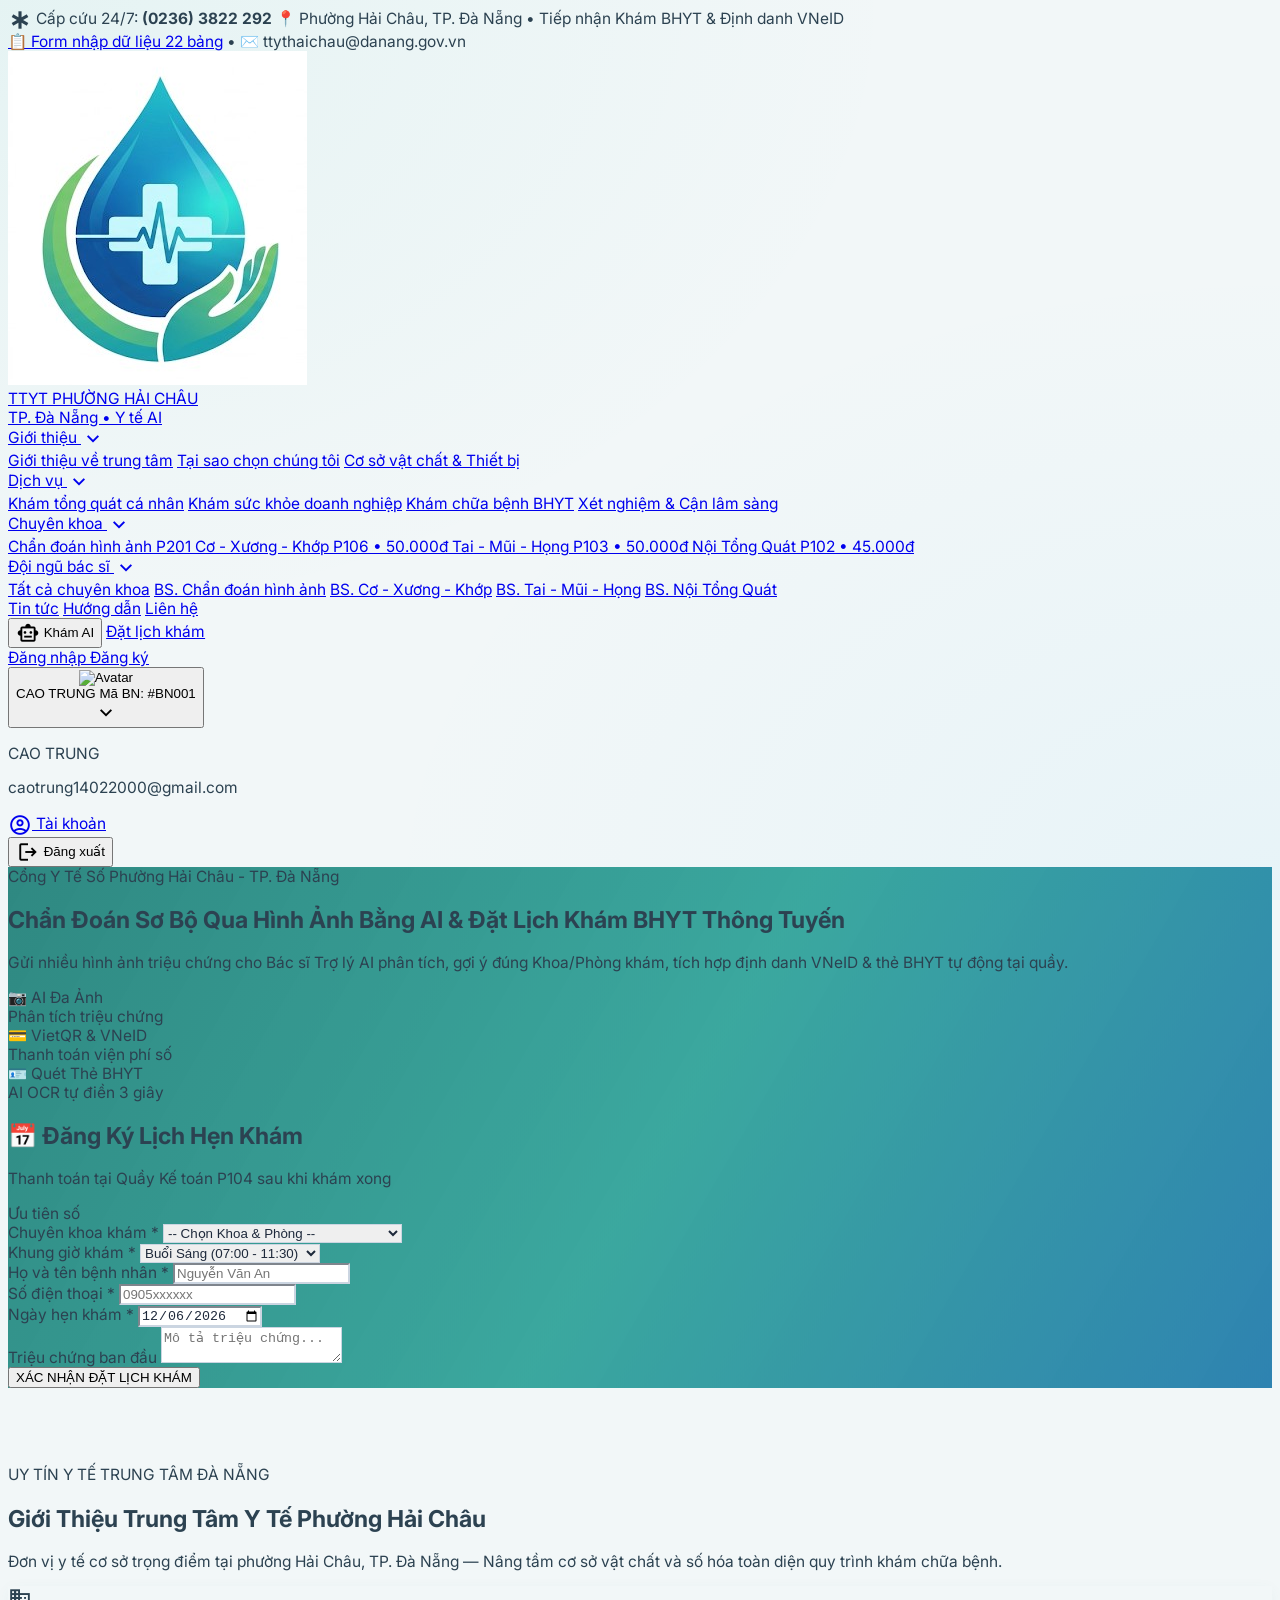
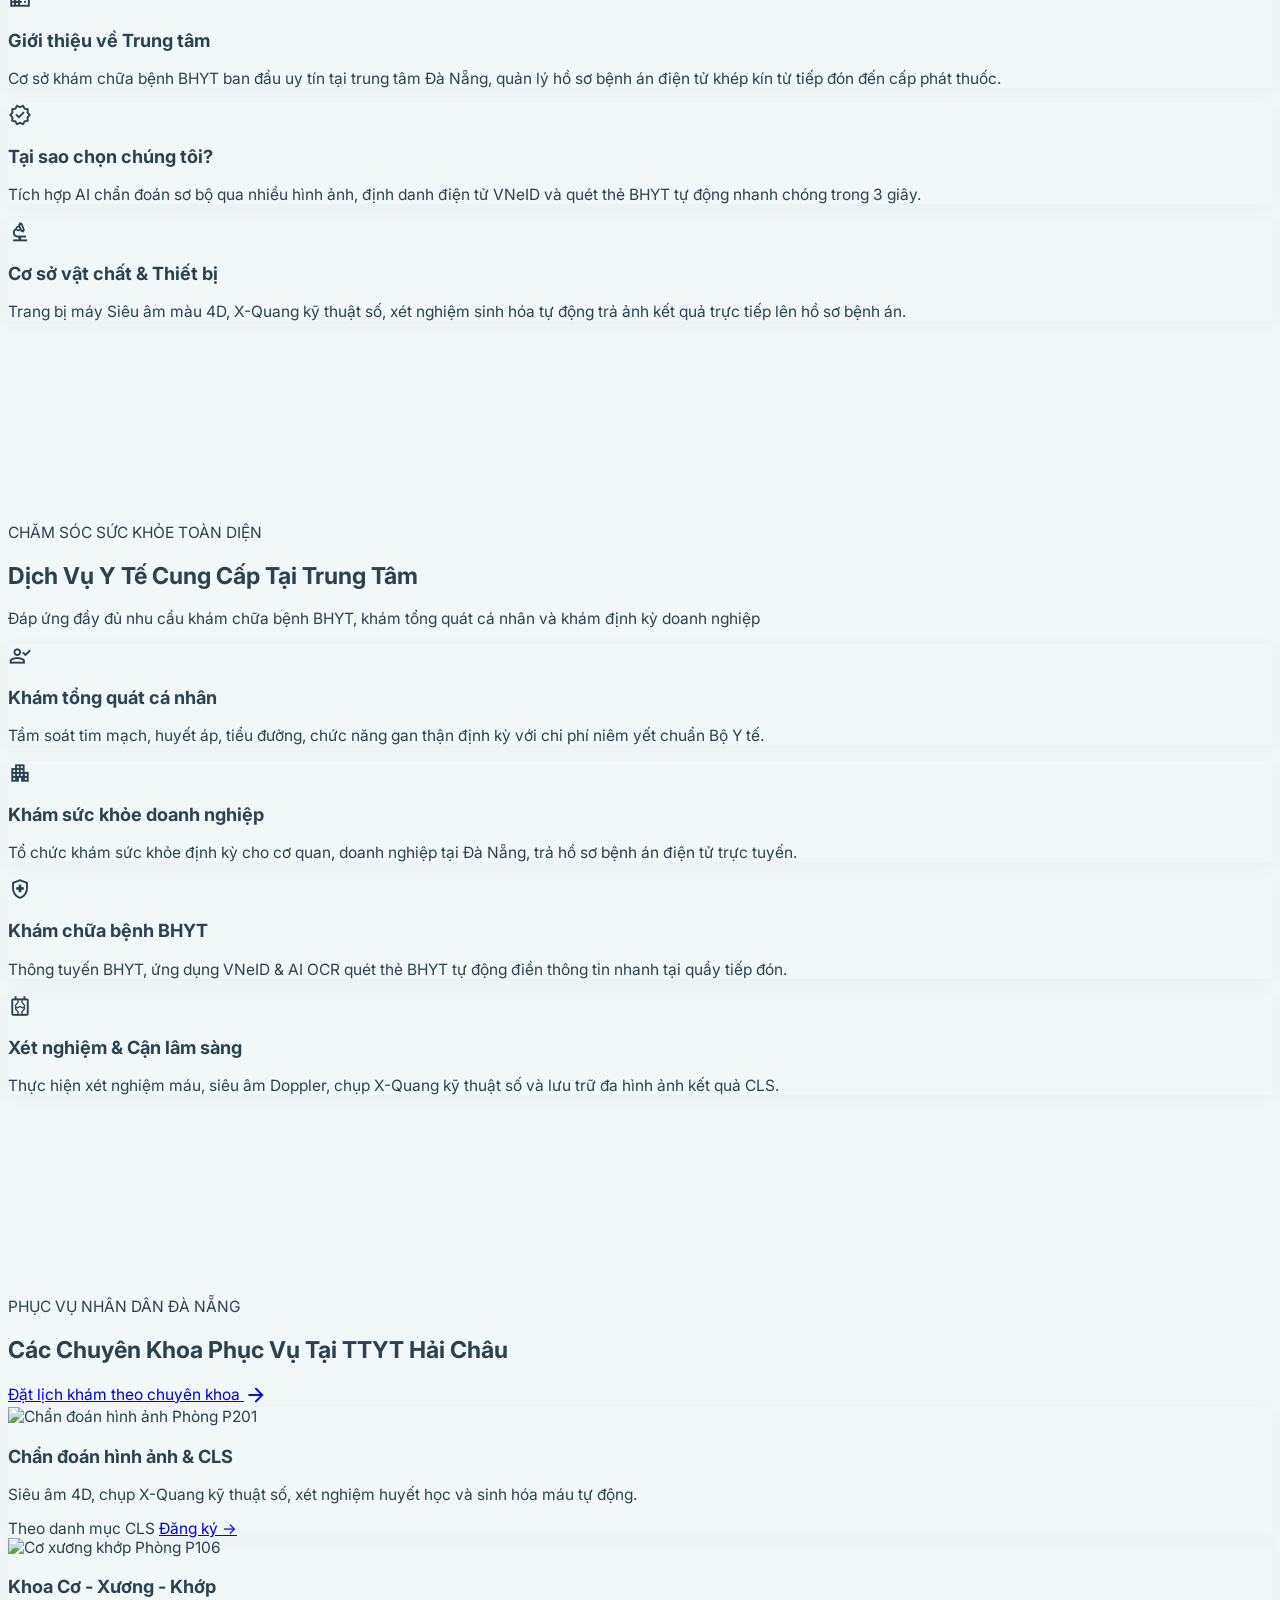
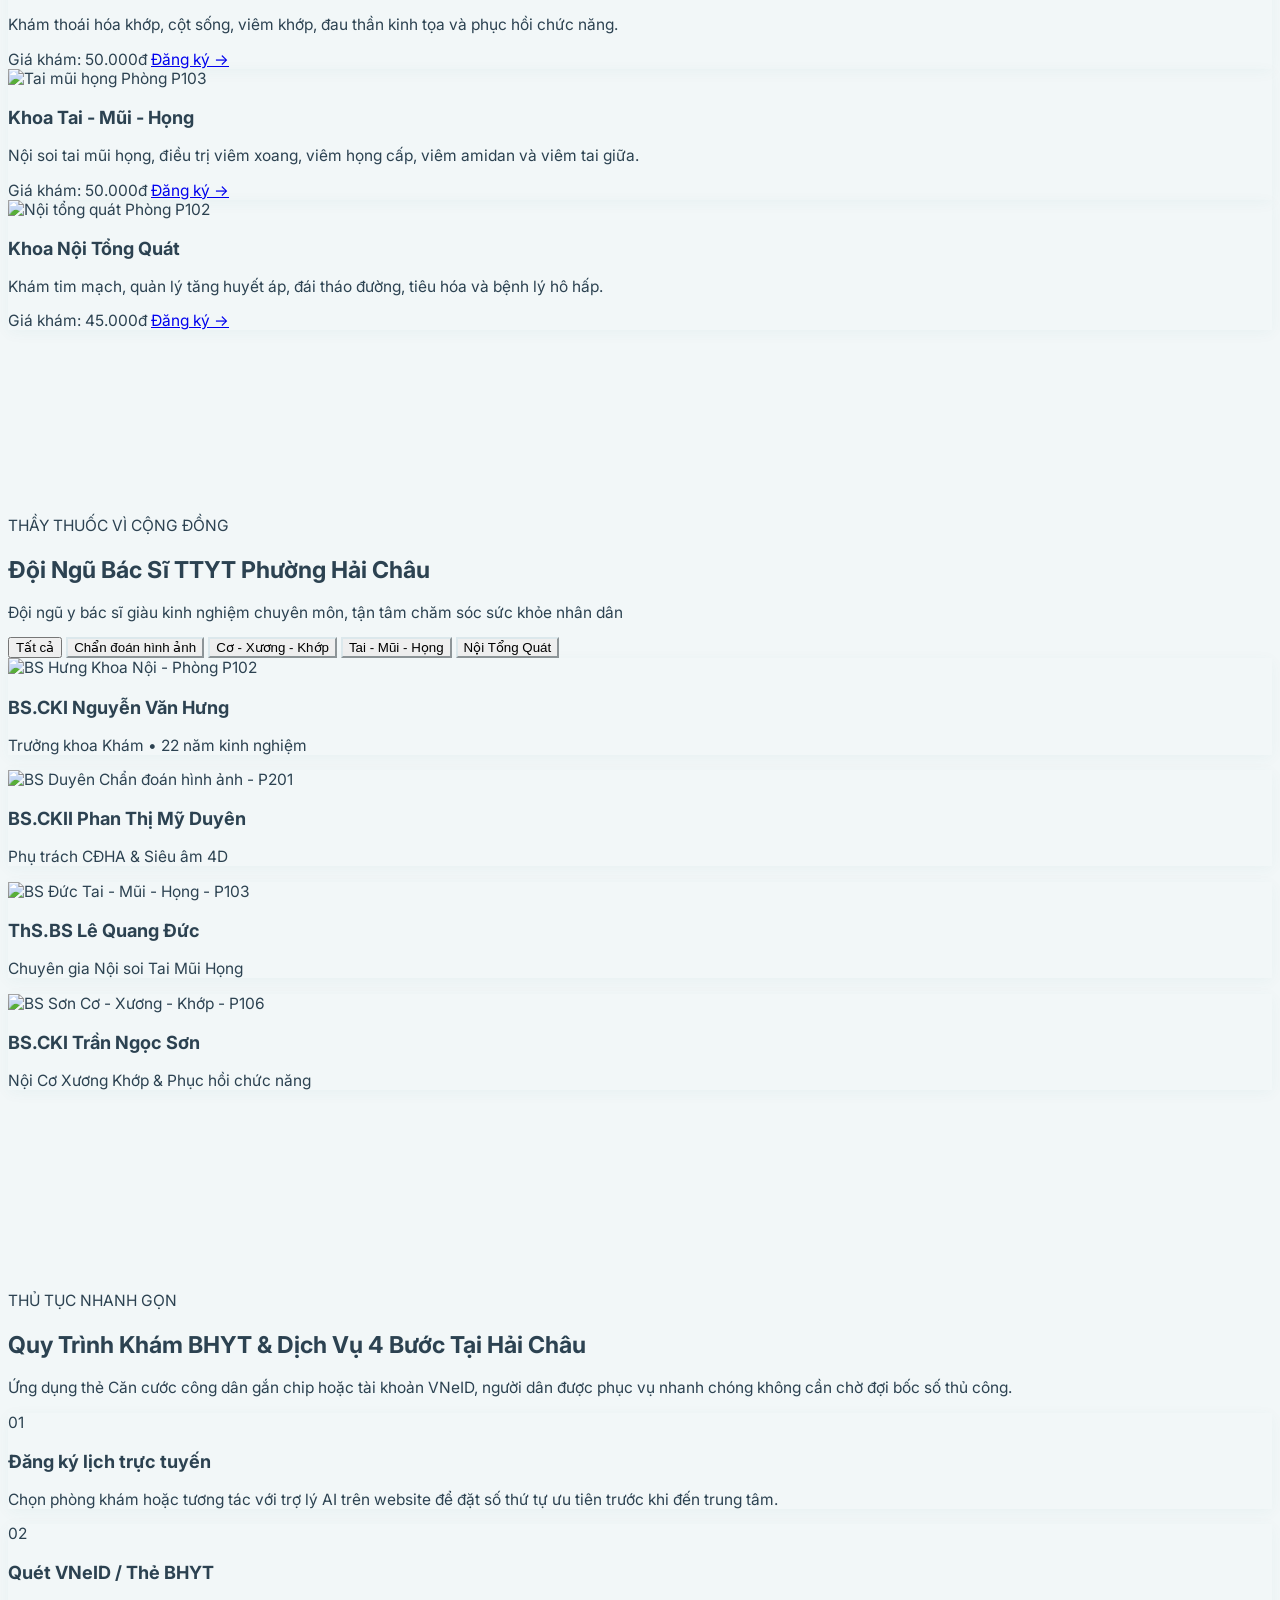
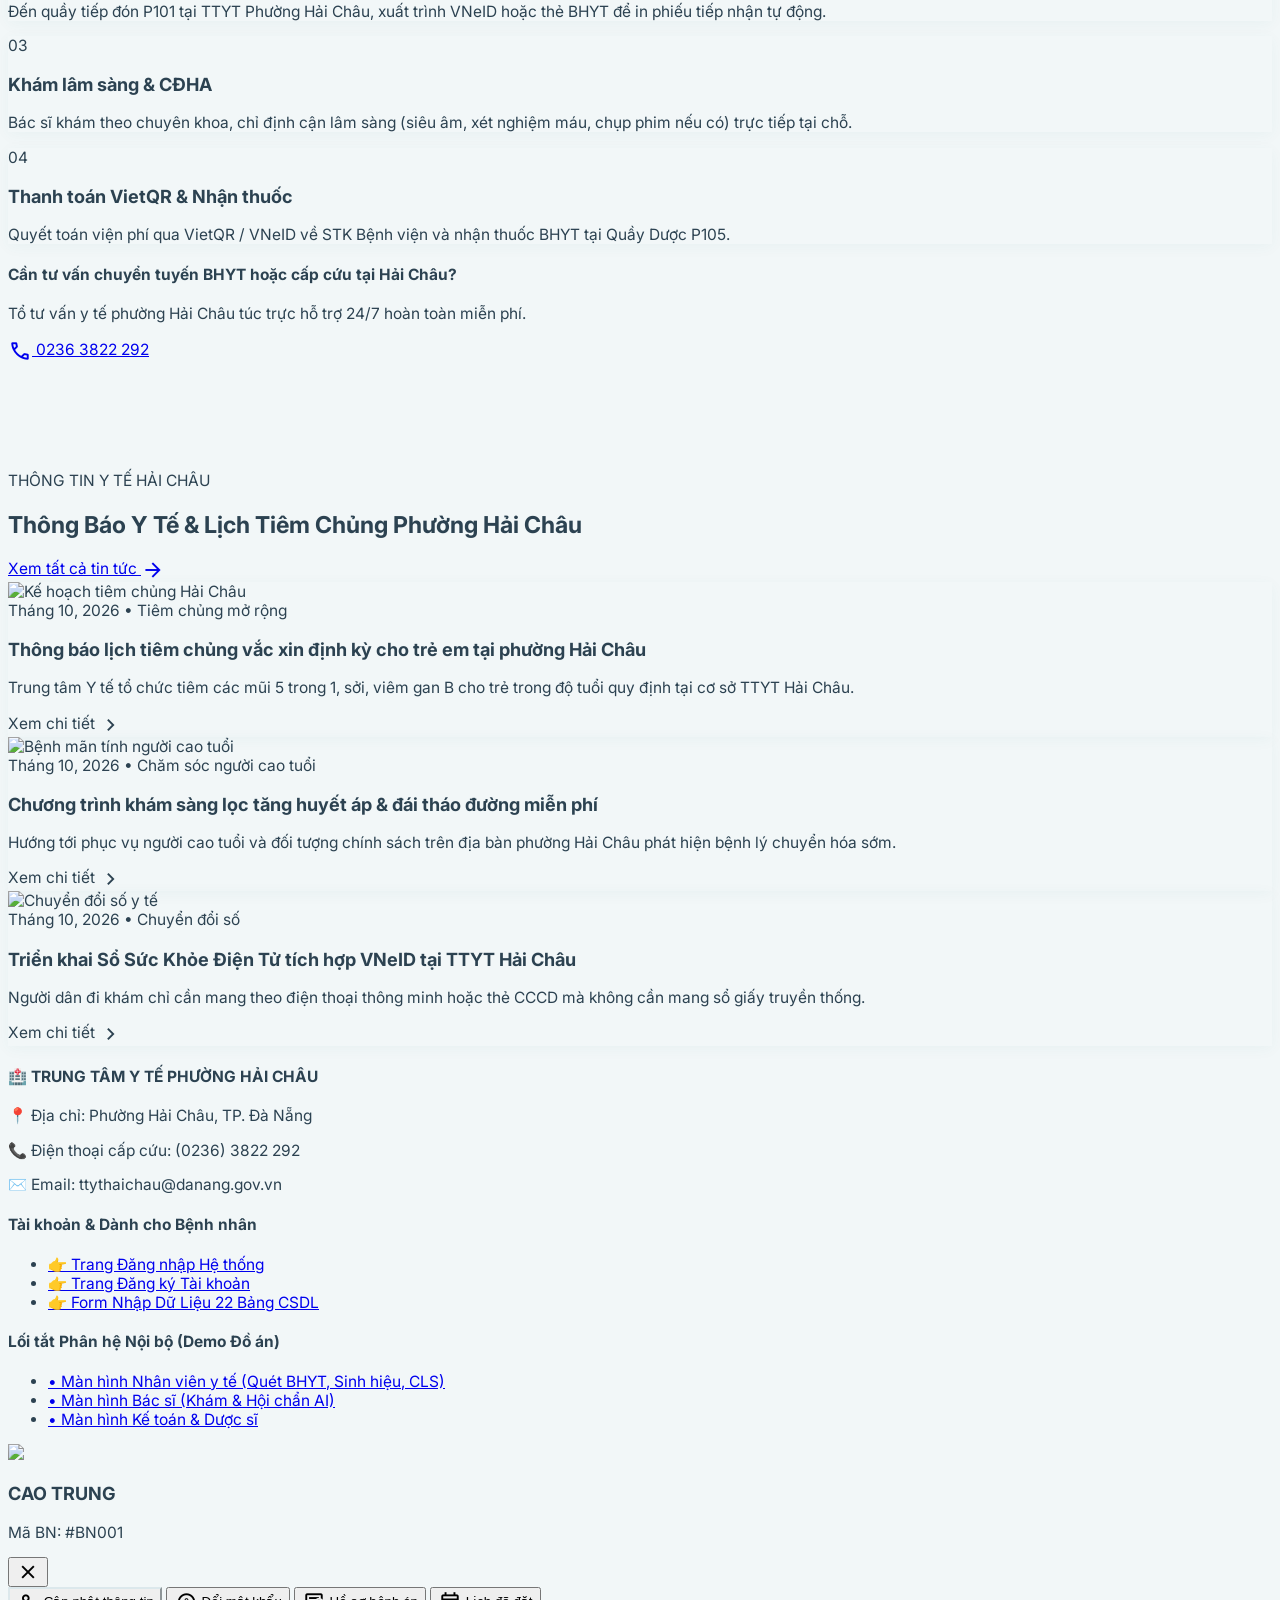
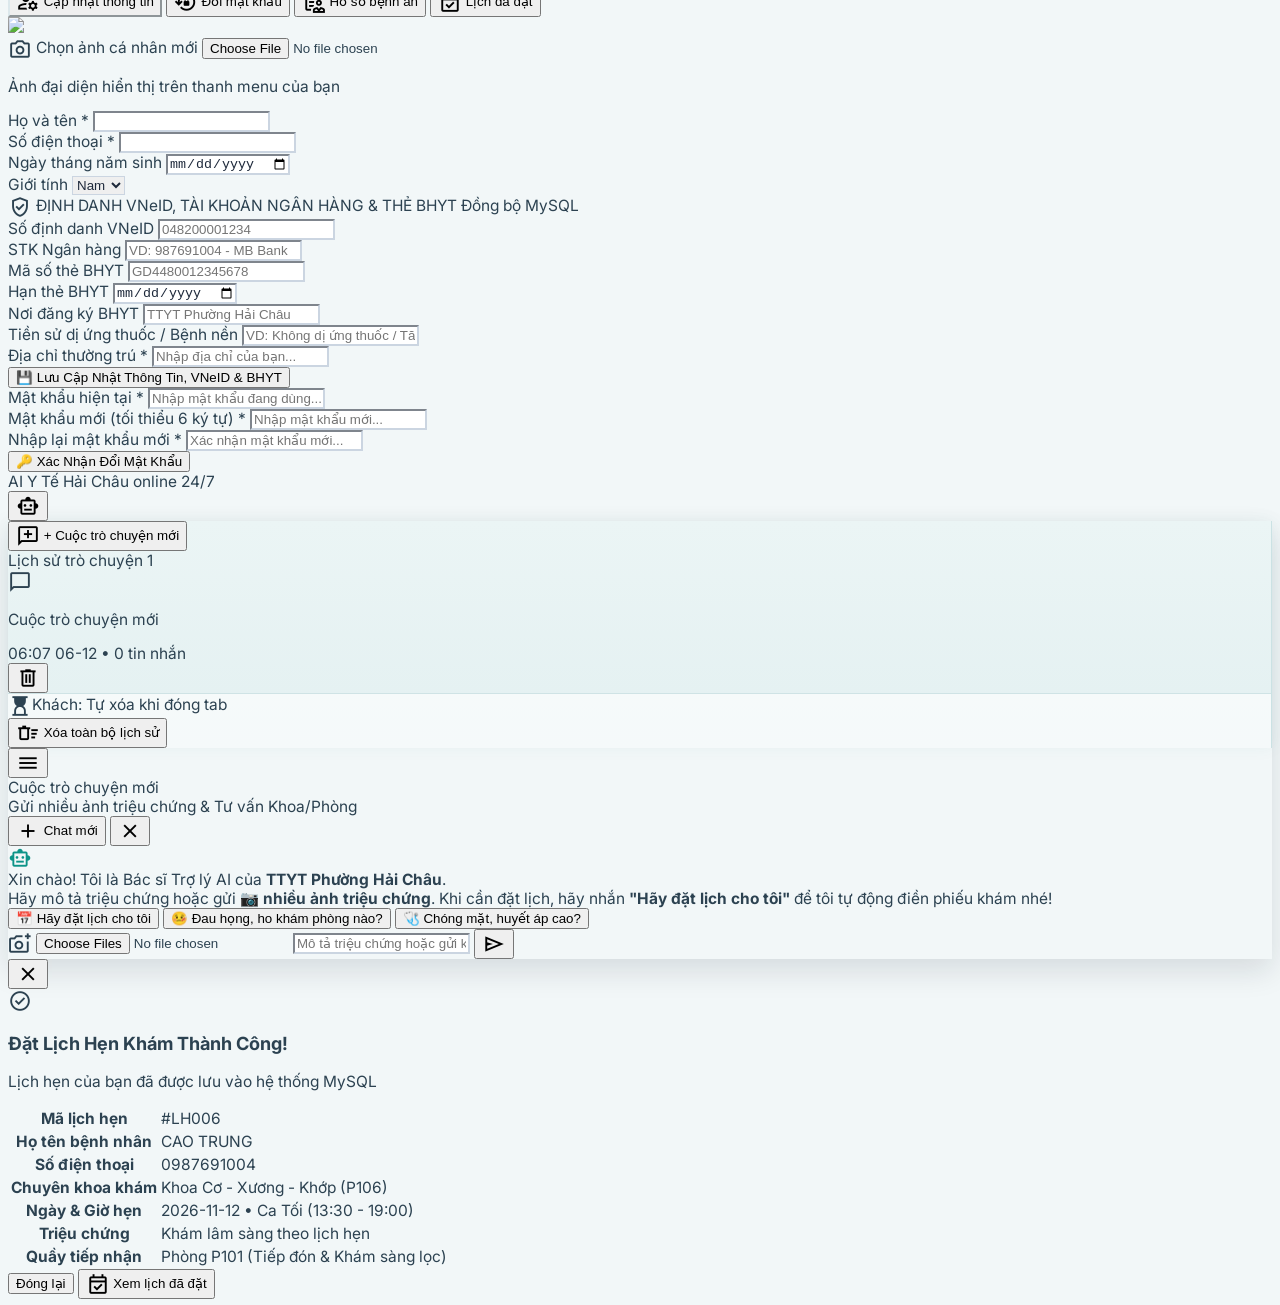
==== commit 3d8e286e: "Thêm api, giao diện đăng nhập đăng ký, chat bot, tài liệu ai" ====
--- a/frontend/html/index.html
+++ b/frontend/html/index.html
@@ -744,7 +744,73 @@
             </form>
         </div>
     </div>
-
+    <!-- ========================================================================= -->
+    <!-- BẢNG THÔNG BÁO ĐẶT LỊCH THÀNH CÔNG & NÚT XEM LỊCH ĐÃ ĐẶT                   -->
+    <!-- ========================================================================= -->
+    <div id="booking-success-modal" class="fixed inset-0 z-50 bg-slate-900/50 backdrop-blur-sm hidden items-center justify-center p-4">
+        <div class="bg-white rounded-2xl max-w-lg w-full overflow-hidden shadow-2xl border border-teal-200 animate-[fadeIn_0.2s_ease-out]">
+            <!-- Header bảng thông báo -->
+            <div class="bg-gradient-to-r from-teal-600 to-emerald-600 text-white px-6 py-5 text-center relative">
+                <button type="button" onclick="closeBookingSuccessModal()" class="absolute top-3.5 right-3.5 w-8 h-8 rounded-full bg-white/15 hover:bg-white/25 flex items-center justify-center">
+                    <span class="material-symbols-outlined text-lg">close</span>
+                </button>
+                <div class="w-14 h-14 rounded-full bg-white text-emerald-600 flex items-center justify-center mx-auto mb-2.5 shadow-md">
+                    <span class="material-symbols-outlined text-4xl">check_circle</span>
+                </div>
+                <h3 class="font-heading font-extrabold text-lg">Đặt Lịch Hẹn Khám Thành Công!</h3>
+                <p class="text-xs text-teal-50 mt-0.5">Lịch hẹn của bạn đã được lưu vào hệ thống MySQL</p>
+            </div>
+
+            <!-- Bảng chi tiết thông tin lịch hẹn vừa đặt -->
+            <div class="p-6 space-y-4 text-sm">
+                <div class="overflow-hidden rounded-xl border border-slate-200">
+                    <table class="w-full text-left border-collapse text-xs sm:text-sm">
+                        <tbody class="divide-y divide-slate-200">
+                            <tr class="bg-teal-50/60">
+                                <th class="py-2.5 px-3.5 font-semibold text-slate-600 w-2/5">Mã lịch hẹn</th>
+                                <td id="bsm-ma-lich-hen" class="py-2.5 px-3.5 font-extrabold text-teal-700 text-base">#LH006</td>
+                            </tr>
+                            <tr>
+                                <th class="py-2.5 px-3.5 font-semibold text-slate-600">Họ tên bệnh nhân</th>
+                                <td id="bsm-ho-ten" class="py-2.5 px-3.5 font-bold text-slate-800 uppercase">CAO TRUNG</td>
+                            </tr>
+                            <tr>
+                                <th class="py-2.5 px-3.5 font-semibold text-slate-600">Số điện thoại</th>
+                                <td id="bsm-sdt" class="py-2.5 px-3.5 font-medium text-slate-700">0987691004</td>
+                            </tr>
+                            <tr>
+                                <th class="py-2.5 px-3.5 font-semibold text-slate-600">Chuyên khoa khám</th>
+                                <td id="bsm-chuyen-khoa" class="py-2.5 px-3.5 font-bold text-emerald-700">Khoa Cơ - Xương - Khớp (P106)</td>
+                            </tr>
+                            <tr>
+                                <th class="py-2.5 px-3.5 font-semibold text-slate-600">Ngày & Giờ hẹn</th>
+                                <td id="bsm-thoi-gian" class="py-2.5 px-3.5 font-semibold text-slate-800">2026-11-12 • Ca Tối (13:30 - 19:00)</td>
+                            </tr>
+                            <tr>
+                                <th class="py-2.5 px-3.5 font-semibold text-slate-600">Triệu chứng</th>
+                                <td id="bsm-trieu-chung" class="py-2.5 px-3.5 text-slate-600">Khám lâm sàng theo lịch hẹn</td>
+                            </tr>
+                            <tr class="bg-slate-50">
+                                <th class="py-2.5 px-3.5 font-semibold text-slate-600">Quầy tiếp nhận</th>
+                                <td class="py-2.5 px-3.5 font-semibold text-teal-800">Phòng P101 (Tiếp đón & Khám sàng lọc)</td>
+                            </tr>
+                        </tbody>
+                    </table>
+                </div>
+
+                <!-- 2 Nút thao tác: Đóng & Xem lịch đã đặt -->
+                <div class="flex flex-col sm:flex-row items-center gap-2.5 pt-1">
+                    <button type="button" onclick="closeBookingSuccessModal()" class="w-full sm:w-2/5 py-2.5 px-4 rounded-xl bg-slate-100 hover:bg-slate-200 text-slate-700 font-bold text-xs sm:text-sm transition">
+                        Đóng lại
+                    </button>
+                    <button type="button" onclick="openBookedListFromSuccessModal()" class="w-full sm:w-3/5 py-2.5 px-4 rounded-xl bg-teal-600 hover:bg-teal-700 text-white font-bold text-xs sm:text-sm flex items-center justify-center gap-1.5 shadow-md transition">
+                        <span class="material-symbols-outlined text-lg">event_available</span>
+                        <span>Xem lịch đã đặt</span>
+                    </button>
+                </div>
+            </div>
+        </div>
+    </div>
     <!-- Nhúng file JS chính xử lý nạp header.html, footer.html và toàn bộ chức năng trang chủ -->
     <script src="../js/index.js"></script>
 </body>
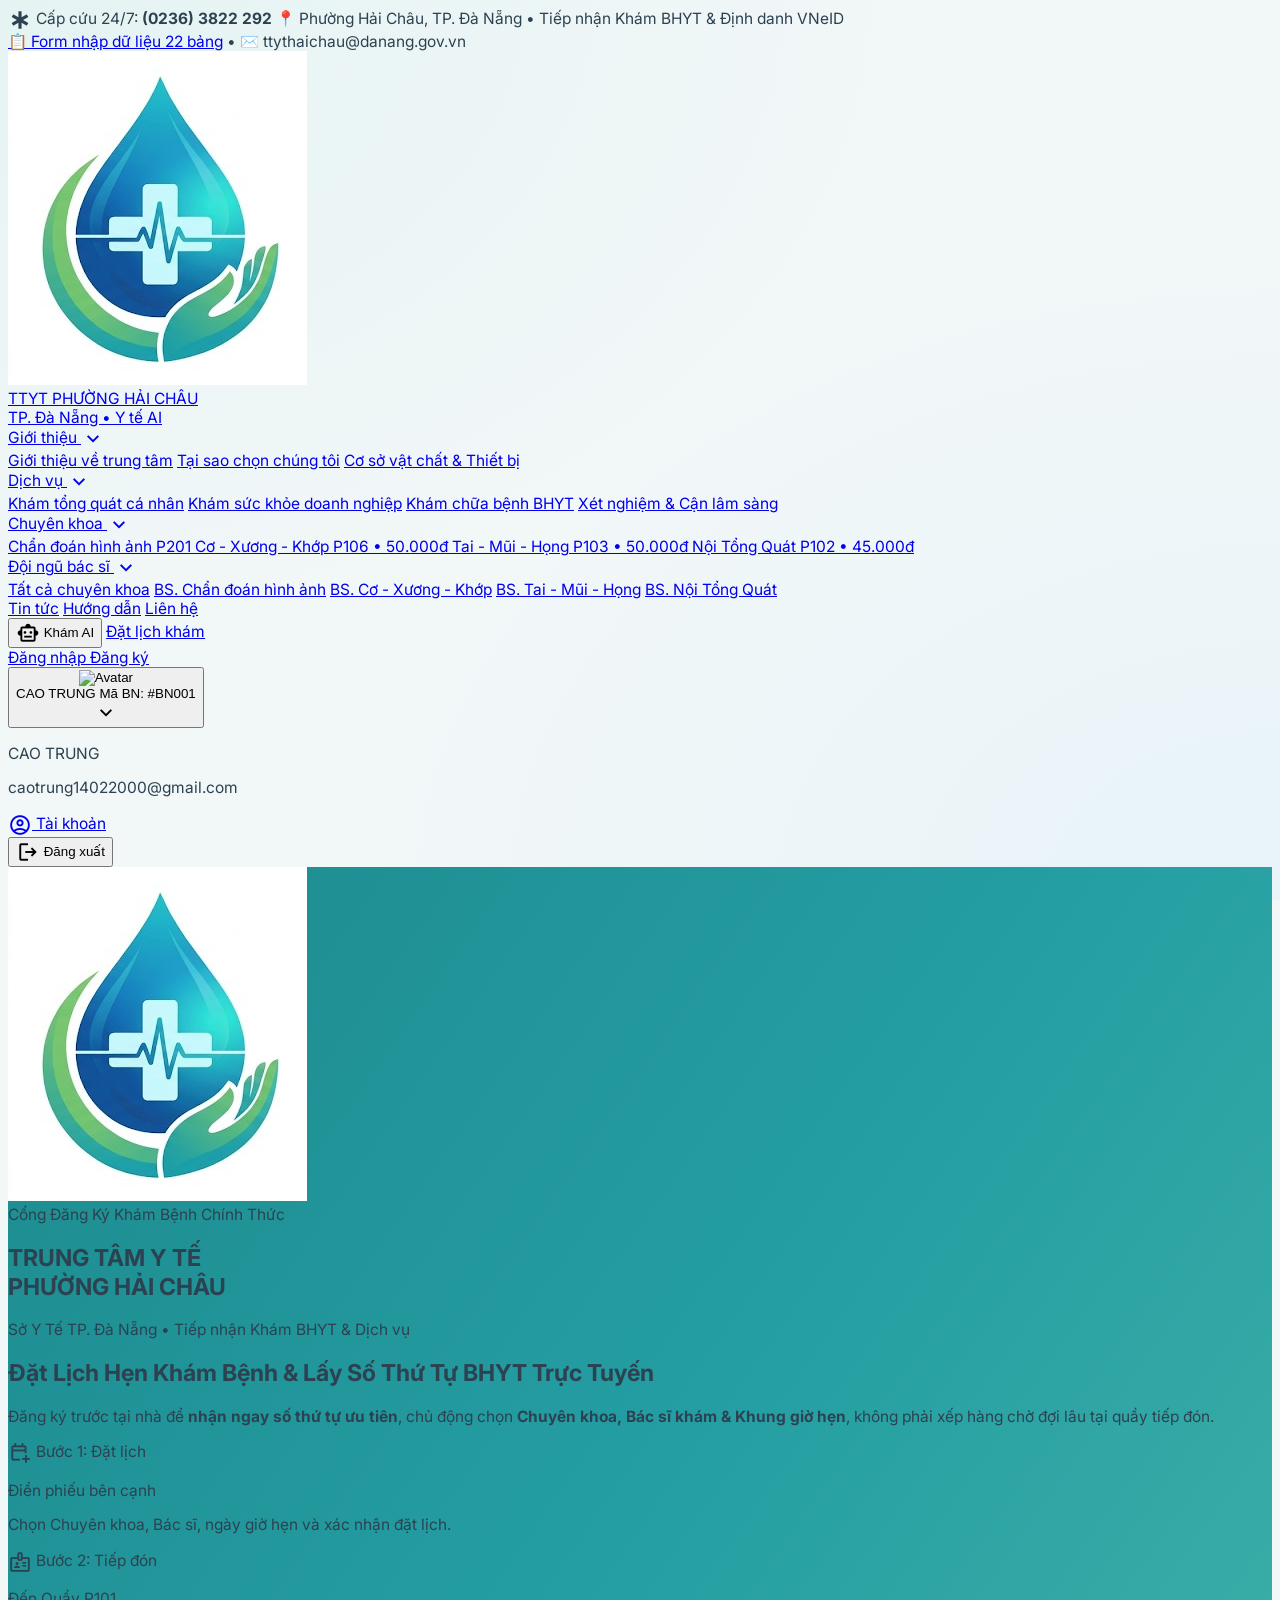
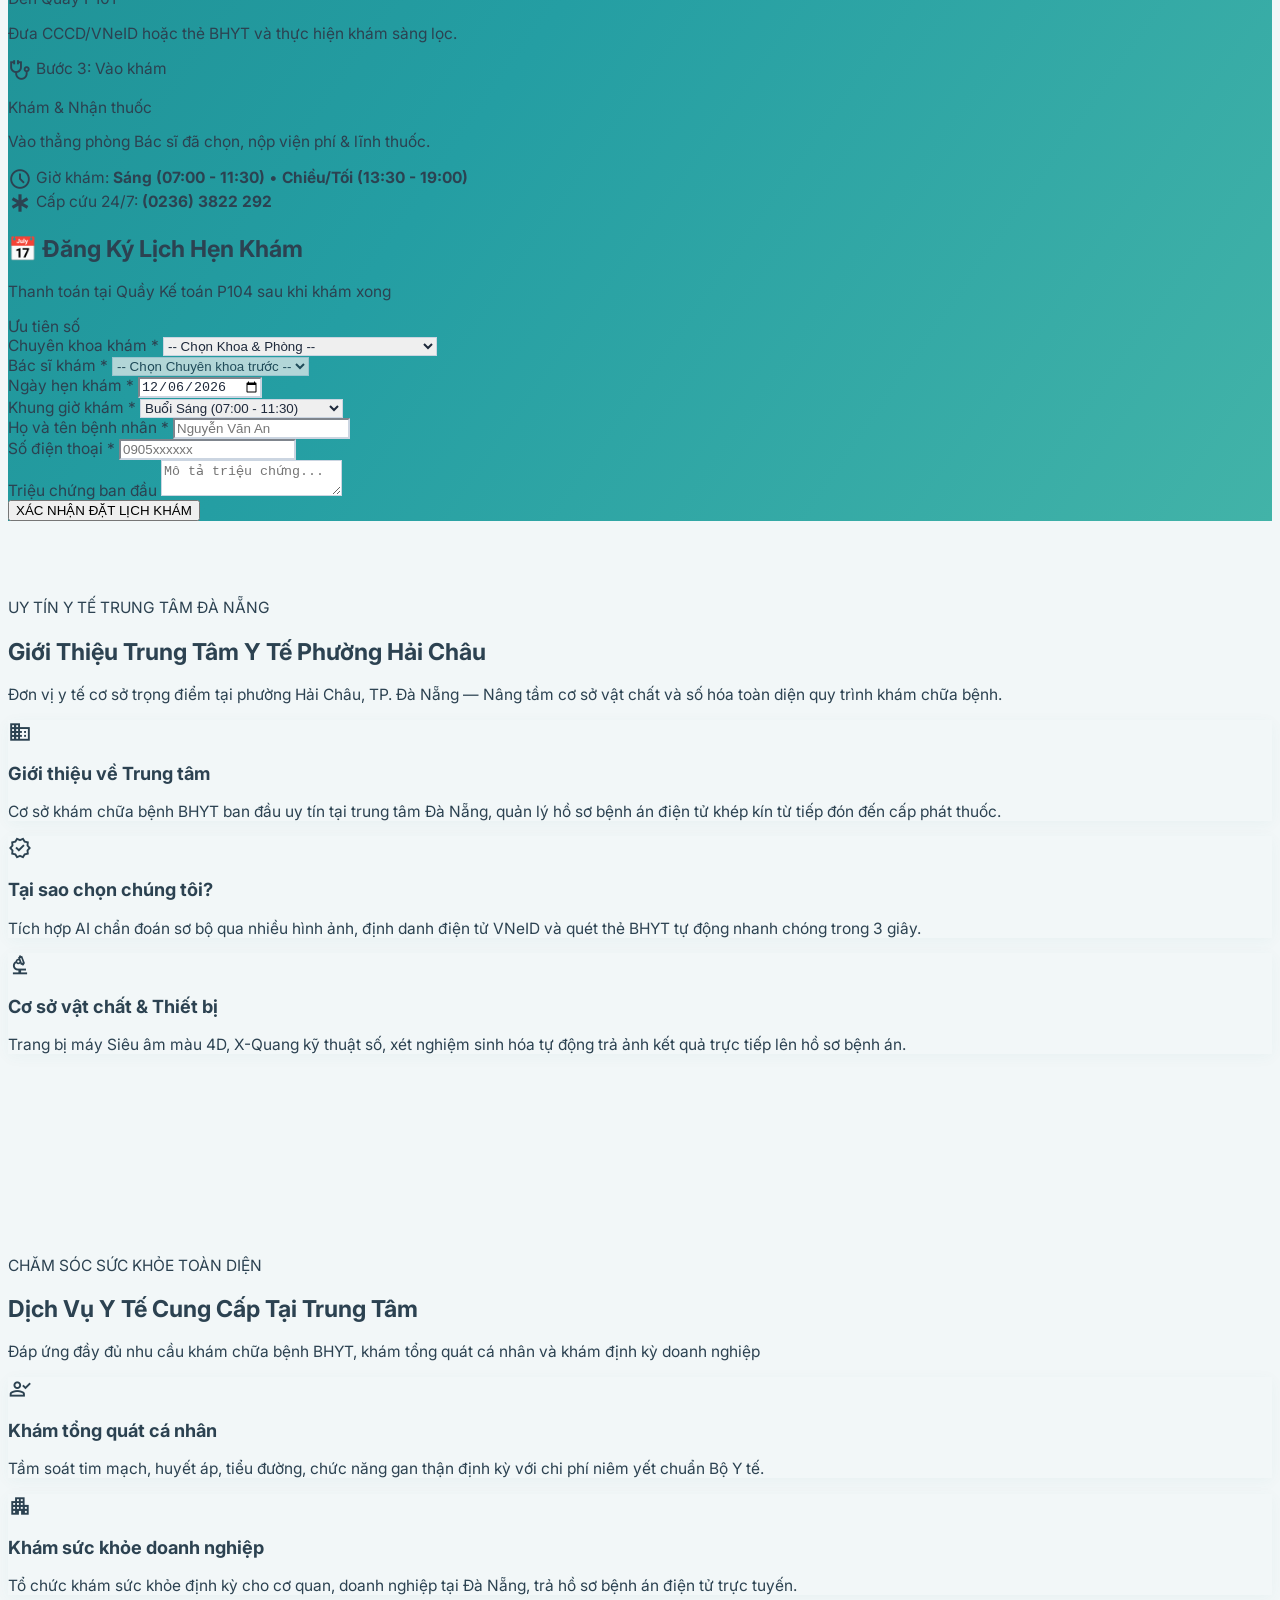
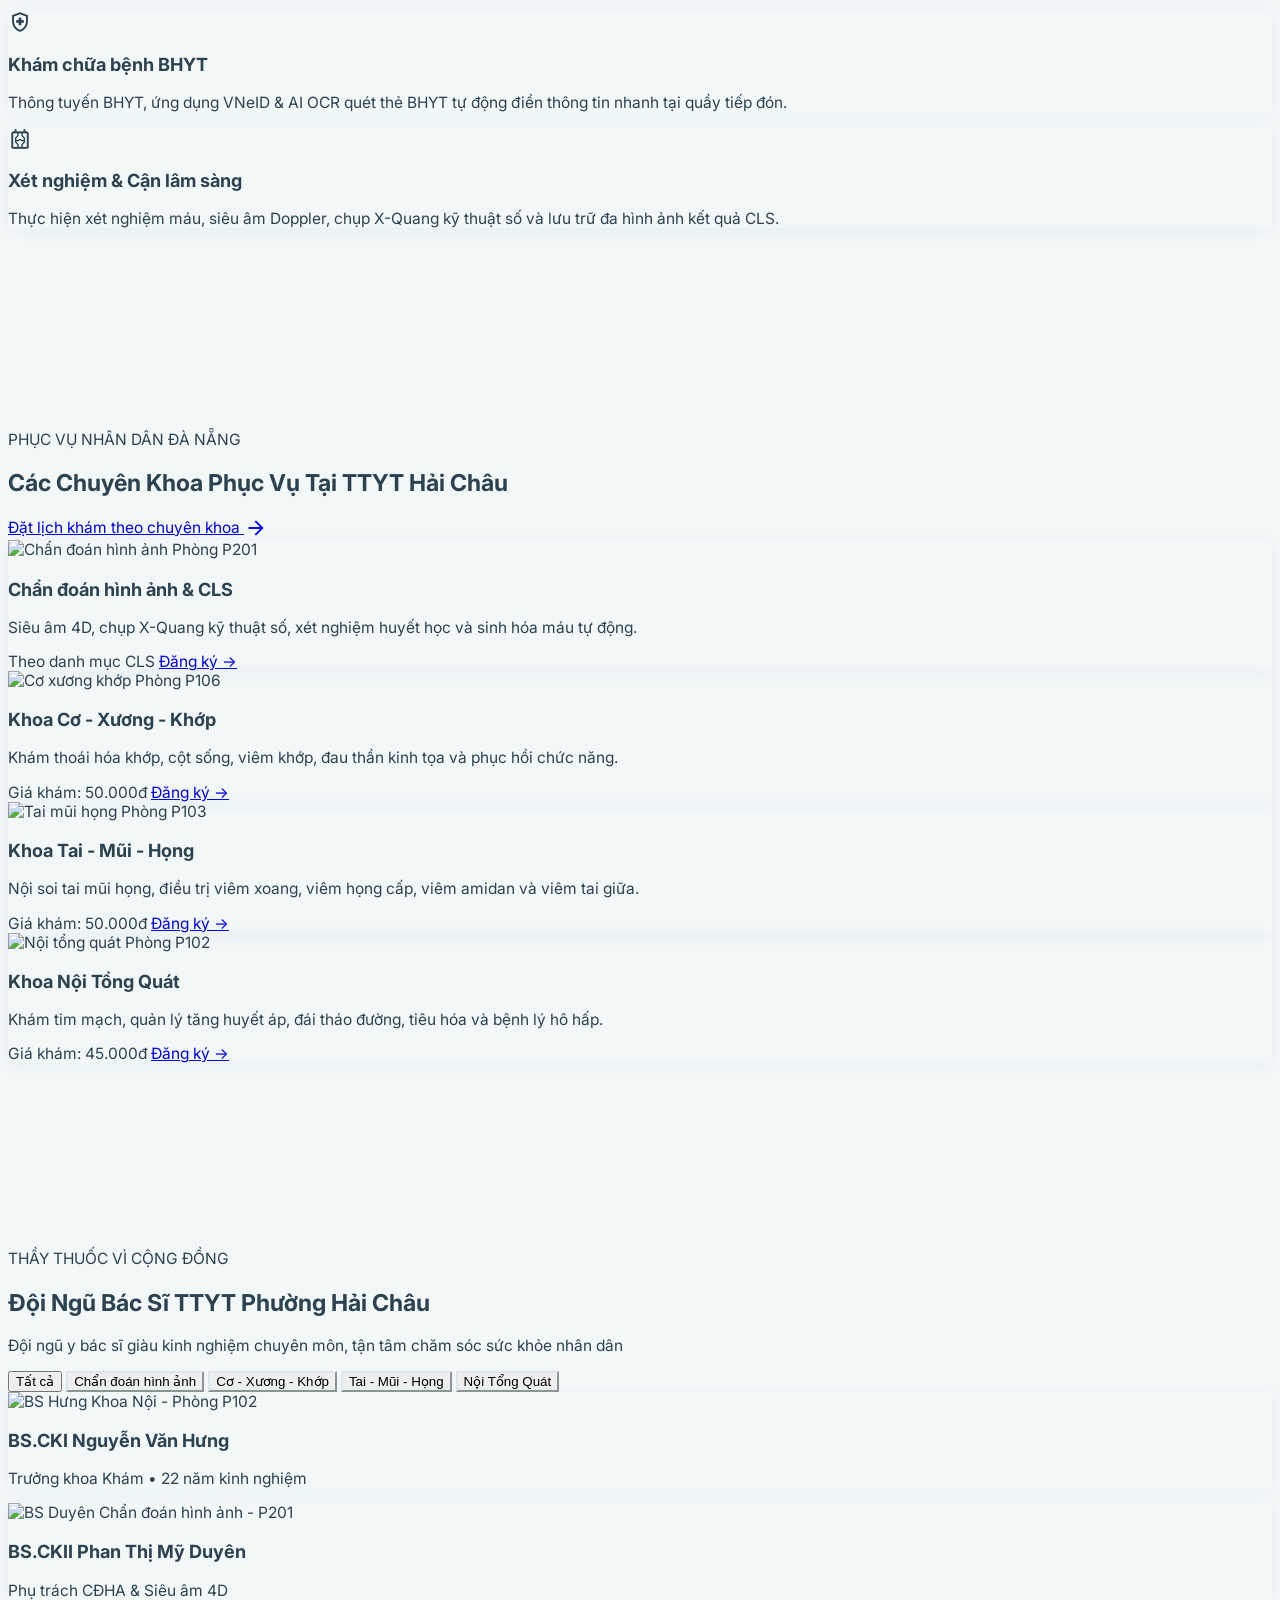
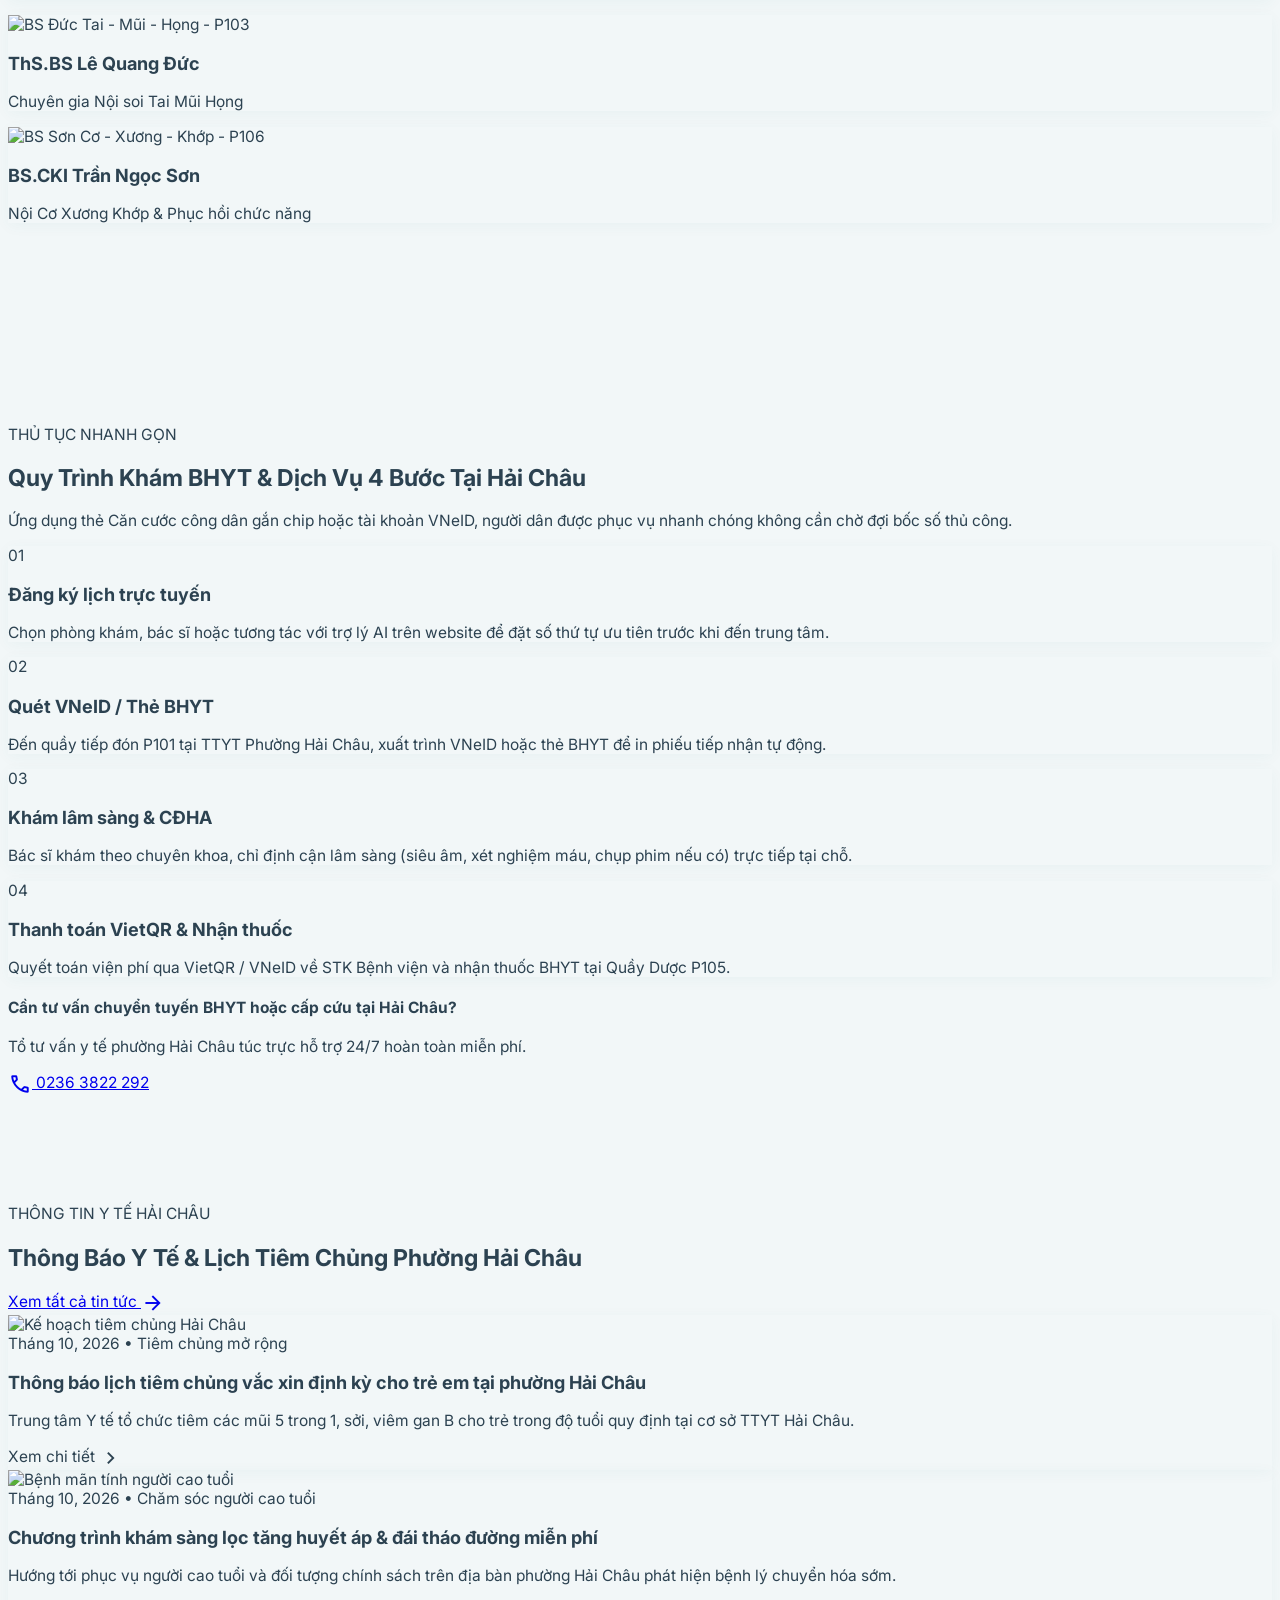
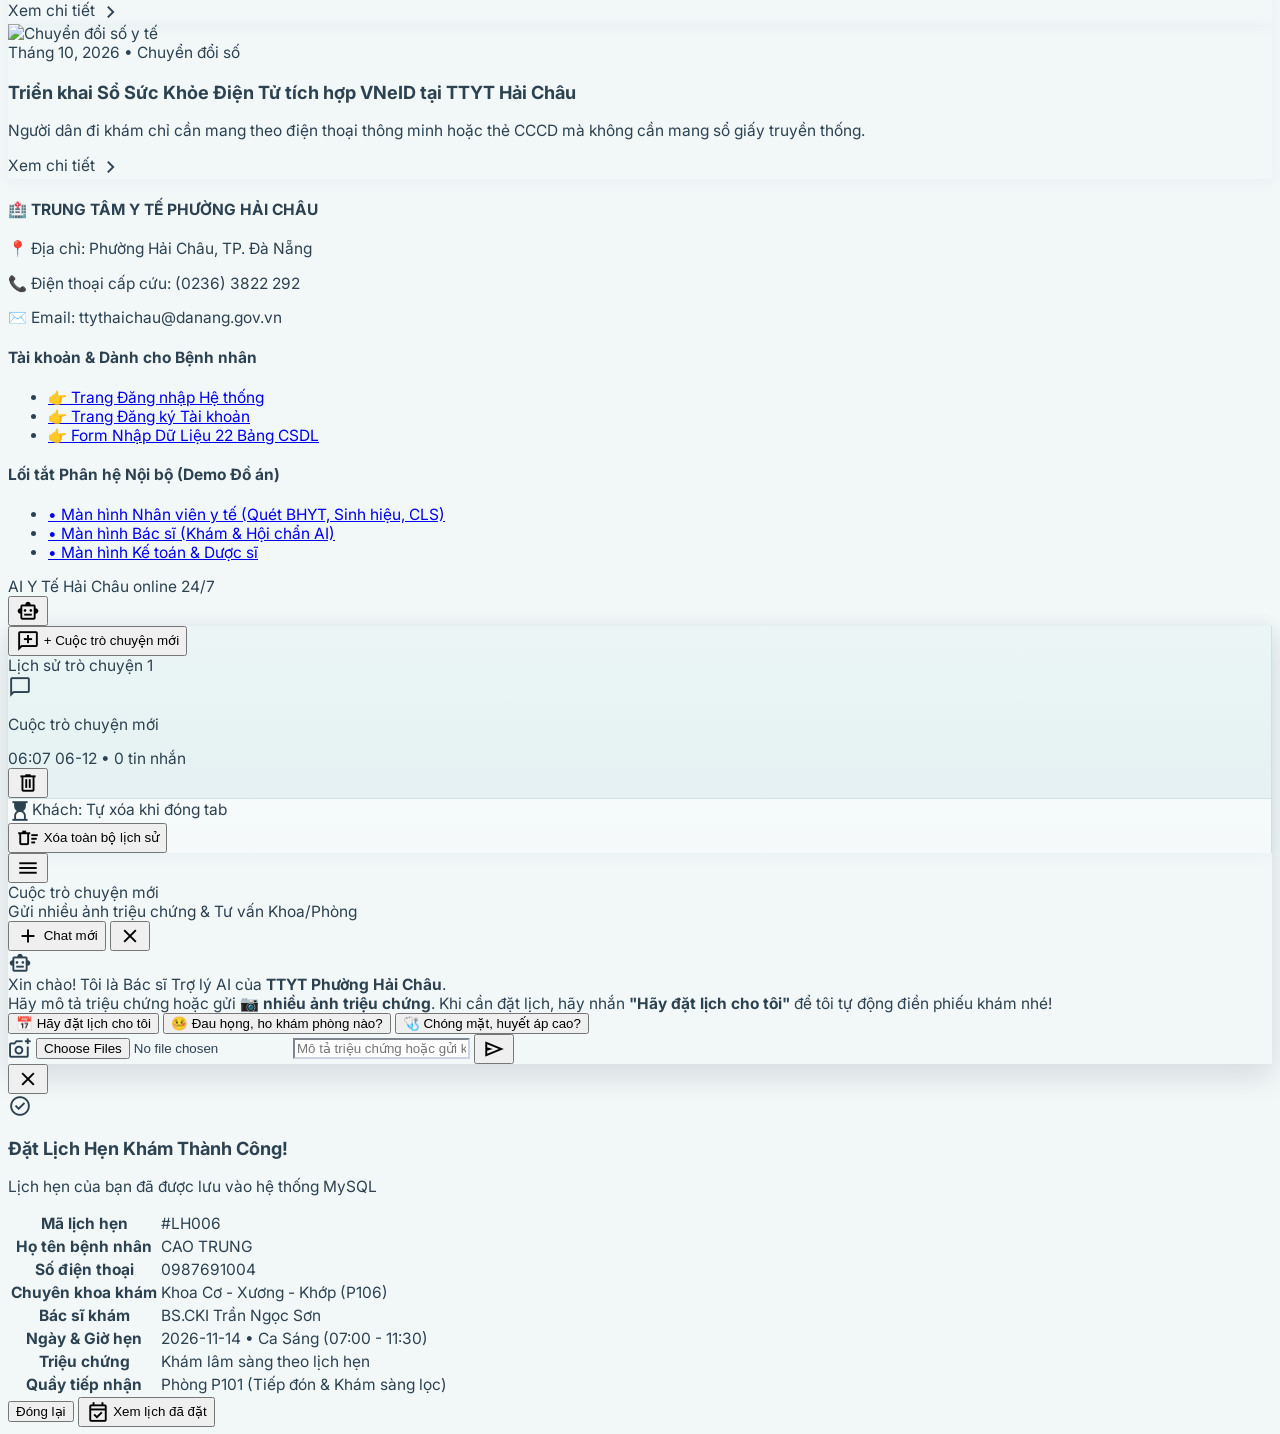
==== commit a1b878c4: "thêm api, giao diện của bác sĩ và nhân viên y tế và sửa lại giao diện trang chủ" ====
--- a/frontend/html/index.html
+++ b/frontend/html/index.html
@@ -4,8 +4,7 @@
     <meta charset="utf-8"/>
     <meta name="viewport" content="width=device-width, initial-scale=1.0"/>
     <title>Trung Tâm Y Tế Phường Hải Châu - TP. Đà Nẵng</title>
-    <!-- Favicon SVG trực tiếp giúp xóa triệt để lỗi 404 favicon.ico trên Console -->
-    <link rel="icon" type="image/svg+xml" href="data:image/svg+xml,%3Csvg xmlns='http://www.w3.org/2000/svg' viewBox='0 0 64 64'%3E%3Crect width='64' height='64' rx='16' fill='%230d9488'/%3E%3Cpath d='M26 14h12v12h12v12H38v12H26V38H14V26h12V14z' fill='%23ffffff'/%3E%3C/svg%3E"/>
+    <link rel="icon" type="image/jpeg" href="../img/logo3.jpg"/>
     <link href="https://fonts.googleapis.com/css2?family=Material+Symbols+Outlined:wght,FILL@100..700,0..1&display=swap" rel="stylesheet"/>
     <script src="https://cdn.tailwindcss.com?plugins=forms"></script>
     <link rel="stylesheet" href="../css/index.css"/>
@@ -18,94 +17,160 @@
     <div id="app-header" class="sticky top-0 z-40"></div>
 
     <!-- ========================================================================= -->
-    <!-- 3. HERO BANNER & FORM ĐẶT LỊCH (Màu dịu nhẹ)                              -->
-    <!-- ========================================================================= -->
-    <section class="hero-bg-banner text-white py-14 px-6 shadow-sm mb-10">
-        <div class="max-w-[1280px] mx-auto grid grid-cols-1 lg:grid-cols-12 gap-10 items-center">
-            <div class="lg:col-span-7 space-y-5 reveal-left">
-                <span class="inline-flex items-center gap-2 px-3.5 py-1.5 rounded-full bg-white/20 backdrop-blur-sm text-xs font-semibold">
-                    <span class="w-2 h-2 rounded-full bg-emerald-300 animate-ping"></span>
-                    Cổng Y Tế Số Phường Hải Châu - TP. Đà Nẵng
-                </span>
-                <h1 class="font-heading text-3xl sm:text-4xl font-extrabold leading-tight">
-                    Chẩn Đoán Sơ Bộ Qua Hình Ảnh Bằng AI & Đặt Lịch Khám BHYT Thông Tuyến
-                </h1>
-                <p class="text-teal-50 text-base leading-relaxed max-w-2xl">
-                    Gửi nhiều hình ảnh triệu chứng cho Bác sĩ Trợ lý AI phân tích, gợi ý đúng Khoa/Phòng khám, tích hợp định danh VNeID & thẻ BHYT tự động tại quầy.
-                </p>
-                <div class="grid grid-cols-3 gap-4 pt-2 max-w-xl">
-                    <div class="bg-white/15 backdrop-blur-sm p-3.5 rounded-xl border border-white/25 text-center">
-                        <div class="font-bold text-base">📷 AI Đa Ảnh</div>
-                        <div class="text-xs text-teal-50 mt-0.5">Phân tích triệu chứng</div>
-                    </div>
-                    <div class="bg-white/15 backdrop-blur-sm p-3.5 rounded-xl border border-white/25 text-center">
-                        <div class="font-bold text-base">💳 VietQR & VNeID</div>
-                        <div class="text-xs text-teal-50 mt-0.5">Thanh toán viện phí số</div>
-                    </div>
-                    <div class="bg-white/15 backdrop-blur-sm p-3.5 rounded-xl border border-white/25 text-center">
-                        <div class="font-bold text-base">🪪 Quét Thẻ BHYT</div>
-                        <div class="text-xs text-teal-50 mt-0.5">AI OCR tự điền 3 giây</div>
-                    </div>
-                </div>
-            </div>
-
-            <!-- Form Đặt lịch khám -->
-            <div id="booking-box" class="lg:col-span-5 bg-white text-slate-700 rounded-2xl p-6 shadow-xl border border-teal-100 reveal-right">
+    <!-- 3. HERO BANNER & FORM ĐẶT LỊCH (CĂN THẲNG HÀNG 2 CỘT + CHỌN BÁC SĨ)       -->
+    <!-- ========================================================================= -->
+    <section class="hero-bg-banner text-white py-10 lg:py-12 px-6 shadow-sm mb-10"
+             style="background: linear-gradient(125deg, #1d8a8e 0%, #249ea3 50%, #42b3a8 100%);">
+        <div class="max-w-[1280px] mx-auto grid grid-cols-1 lg:grid-cols-12 gap-8 lg:gap-10 items-start">
+
+            <!-- CỘT BÊN TRÁI (7/12): LOGO3.JPG + THÔNG TIN CỔNG ĐĂNG KÝ KHÁM BỆNH -->
+            <div class="lg:col-span-7 text-white space-y-5 self-start">
+
+                <!-- Khung Logo3.jpg + Tên Trung tâm Y tế -->
+                <div class="flex flex-col sm:flex-row items-start sm:items-center gap-5 p-5 rounded-3xl bg-white/15 backdrop-blur-md border-2 border-white/30 shadow-xl">
+                    <img src="../img/logo3.jpg" alt="Logo TTYT Phường Hải Châu"
+                         class="w-24 h-24 sm:w-28 sm:h-28 lg:w-32 lg:h-32 rounded-2xl object-contain bg-white p-2 shadow-lg border-2 border-teal-200 shrink-0"/>
+                    <div class="space-y-1.5">
+                        <span class="inline-flex items-center gap-1.5 px-3 py-1 rounded-full bg-emerald-400/25 text-emerald-100 border border-emerald-300/40 text-xs font-extrabold uppercase tracking-wider">
+                            <span class="w-2 h-2 rounded-full bg-emerald-300 animate-ping"></span>
+                            Cổng Đăng Ký Khám Bệnh Chính Thức
+                        </span>
+                        <h2 class="font-heading font-extrabold text-2xl sm:text-3xl lg:text-4xl text-white tracking-tight leading-tight drop-shadow-sm">
+                            TRUNG TÂM Y TẾ<br/>PHƯỜNG HẢI CHÂU
+                        </h2>
+                        <p class="text-xs sm:text-sm text-teal-100 font-semibold">
+                            Sở Y Tế TP. Đà Nẵng • Tiếp nhận Khám BHYT & Dịch vụ
+                        </p>
+                    </div>
+                </div>
+
+                <!-- Tiêu đề chính -->
+                <div class="space-y-3">
+                    <h1 class="font-heading text-3xl sm:text-4xl lg:text-[44px] font-extrabold leading-[1.18] tracking-tight text-white drop-shadow">
+                        Đặt Lịch Hẹn Khám Bệnh & Lấy Số Thứ Tự BHYT Trực Tuyến
+                    </h1>
+                    <p class="text-sm sm:text-base text-teal-50/95 leading-relaxed max-w-2xl font-medium">
+                        Đăng ký trước tại nhà để <b>nhận ngay số thứ tự ưu tiên</b>, chủ động chọn <b>Chuyên khoa, Bác sĩ khám & Khung giờ hẹn</b>, không phải xếp hàng chờ đợi lâu tại quầy tiếp đón.
+                    </p>
+                </div>
+
+                <!-- 3 Bước đi khám -->
+                <div class="grid grid-cols-1 sm:grid-cols-3 gap-3.5">
+                    <div class="p-4 rounded-2xl bg-white/15 backdrop-blur-sm border border-white/25 shadow-md">
+                        <div class="flex items-center gap-1.5 text-emerald-300 font-extrabold text-xs uppercase mb-1">
+                            <span class="material-symbols-outlined text-xl">calendar_add_on</span>
+                            <span>Bước 1: Đặt lịch</span>
+                        </div>
+                        <p class="font-extrabold text-sm sm:text-base text-white">Điền phiếu bên cạnh</p>
+                        <p class="text-xs text-teal-100 mt-1">Chọn Chuyên khoa, Bác sĩ, ngày giờ hẹn và xác nhận đặt lịch.</p>
+                    </div>
+
+                    <div class="p-4 rounded-2xl bg-white/15 backdrop-blur-sm border border-white/25 shadow-md">
+                        <div class="flex items-center gap-1.5 text-amber-300 font-extrabold text-xs uppercase mb-1">
+                            <span class="material-symbols-outlined text-xl">badge</span>
+                            <span>Bước 2: Tiếp đón</span>
+                        </div>
+                        <p class="font-extrabold text-sm sm:text-base text-white">Đến Quầy P101</p>
+                        <p class="text-xs text-teal-100 mt-1">Đưa CCCD/VNeID hoặc thẻ BHYT và thực hiện khám sàng lọc.</p>
+                    </div>
+
+                    <div class="p-4 rounded-2xl bg-white/15 backdrop-blur-sm border border-white/25 shadow-md">
+                        <div class="flex items-center gap-1.5 text-sky-300 font-extrabold text-xs uppercase mb-1">
+                            <span class="material-symbols-outlined text-xl">stethoscope</span>
+                            <span>Bước 3: Vào khám</span>
+                        </div>
+                        <p class="font-extrabold text-sm sm:text-base text-white">Khám & Nhận thuốc</p>
+                        <p class="text-xs text-teal-100 mt-1">Vào thẳng phòng Bác sĩ đã chọn, nộp viện phí & lĩnh thuốc.</p>
+                    </div>
+                </div>
+
+                <!-- Thanh Giờ khám & Tổng đài -->
+                <div class="flex flex-wrap items-center gap-3 text-xs sm:text-sm font-bold text-teal-50">
+                    <div class="flex items-center gap-2 bg-teal-950/50 px-4 py-2.5 rounded-xl border border-white/20">
+                        <span class="material-symbols-outlined text-lg text-emerald-300">schedule</span>
+                        <span>Giờ khám: <b>Sáng (07:00 - 11:30)</b> • <b>Chiều/Tối (13:30 - 19:00)</b></span>
+                    </div>
+                    <div class="flex items-center gap-2 bg-rose-600/90 px-4 py-2.5 rounded-xl border border-rose-300/40 shadow-sm">
+                        <span class="material-symbols-outlined text-lg text-white">emergency</span>
+                        <span>Cấp cứu 24/7: <b class="text-white">(0236) 3822 292</b></span>
+                    </div>
+                </div>
+
+            </div>
+
+            <!-- CỘT BÊN PHẢI (5/12): FORM ĐẶT LỊCH KHÁM (CÓ CHỌN KHOA -> CHỌN BÁC SĨ) -->
+            <div id="booking-box" class="lg:col-span-5 bg-white text-slate-700 rounded-3xl p-6 shadow-2xl border-2 border-sky-200 border-t-[6px] border-t-teal-600 self-start reveal-right">
                 <div class="flex items-center justify-between border-b border-slate-100 pb-3.5 mb-4">
                     <div>
-                        <h2 class="font-heading font-bold text-lg text-teal-700">📅 Đăng Ký Lịch Hẹn Khám</h2>
+                        <h2 class="font-heading font-bold text-lg text-teal-800">📅 Đăng Ký Lịch Hẹn Khám</h2>
                         <p class="text-xs text-slate-500">Thanh toán tại Quầy Kế toán P104 sau khi khám xong</p>
                     </div>
                     <span class="px-2.5 py-1 rounded-full bg-teal-50 text-teal-700 text-xs font-bold border border-teal-200">Ưu tiên số</span>
                 </div>
 
                 <form onsubmit="handleQuickBooking(event)" class="space-y-3.5 text-sm">
-                    <div class="grid grid-cols-2 gap-3">
-                        <div>
-                            <label class="font-semibold block mb-1 text-slate-700">Chuyên khoa khám *</label>
-                            <select id="bk-department" required class="w-full h-10 px-3 rounded-lg border-slate-300 text-sm focus:border-teal-500 focus:ring-teal-500">
+                    <!-- Hàng 1: Chọn Chuyên khoa -> Chọn Bác sĩ khám thuộc khoa đó -->
+                    <div class="grid grid-cols-1 sm:grid-cols-2 gap-3">
+                        <div>
+                            <label class="font-semibold block mb-1 text-slate-700 text-xs">Chuyên khoa khám *</label>
+                            <select id="bk-department" required onchange="onChangeBookingDepartment()"
+                                    class="w-full h-10 px-3 rounded-lg border-slate-300 text-xs font-bold text-teal-900 focus:border-teal-500 focus:ring-teal-500">
                                 <option value="">-- Chọn Khoa & Phòng --</option>
-                                <option value="Khoa Nội Tổng Quát (P102)">Khoa Nội (P102 - 45.000đ)</option>
-                                <option value="Khoa Tai - Mũi - Họng (P103)">Tai - Mũi - Họng (P103 - 50.000đ)</option>
-                                <option value="Khoa Cơ - Xương - Khớp (P106)">Cơ - Xương - Khớp (P106 - 50.000đ)</option>
-                                <option value="Khoa Chẩn Đoán Hình Ảnh (P201)">Chẩn đoán hình ảnh (P201)</option>
+                                <option value="Khoa Nội Tổng Quát (P102)" data-ma-khoa="KH001">Khoa Nội Tổng Quát (P102 - 45.000đ)</option>
+                                <option value="Khoa Tai - Mũi - Họng (P103)" data-ma-khoa="KH002">Khoa Tai - Mũi - Họng (P103 - 50.000đ)</option>
+                                <option value="Khoa Cơ - Xương - Khớp (P106)" data-ma-khoa="KH004">Khoa Cơ - Xương - Khớp (P106 - 50.000đ)</option>
+                                <option value="Khoa Chẩn Đoán Hình Ảnh (P201)" data-ma-khoa="KH003">Khoa Chẩn Đoán Hình Ảnh (P201)</option>
                             </select>
                         </div>
-                        <div>
-                            <label class="font-semibold block mb-1 text-slate-700">Khung giờ khám *</label>
-                            <select id="bk-shift" required class="w-full h-10 px-3 rounded-lg border-slate-300 text-sm focus:border-teal-500 focus:ring-teal-500">
+
+                        <div>
+                            <label class="font-semibold block mb-1 text-slate-700 text-xs">Bác sĩ khám *</label>
+                            <select id="bk-doctor" required disabled
+                                    class="w-full h-10 px-3 rounded-lg border-slate-300 text-xs font-semibold text-slate-700 bg-slate-100 disabled:opacity-75 focus:border-teal-500 focus:ring-teal-500">
+                                <option value="">-- Chọn Chuyên khoa trước --</option>
+                            </select>
+                        </div>
+                    </div>
+
+                    <!-- Hàng 2: Ngày hẹn khám & Khung giờ khám -->
+                    <div class="grid grid-cols-1 sm:grid-cols-2 gap-3">
+                        <div>
+                            <label class="font-semibold block mb-1 text-slate-700 text-xs">Ngày hẹn khám *</label>
+                            <input id="bk-date" type="date" required class="w-full h-10 px-3 rounded-lg border-slate-300 text-xs font-semibold"/>
+                        </div>
+                        <div>
+                            <label class="font-semibold block mb-1 text-slate-700 text-xs">Khung giờ khám *</label>
+                            <select id="bk-shift" required class="w-full h-10 px-3 rounded-lg border-slate-300 text-xs font-semibold focus:border-teal-500 focus:ring-teal-500">
                                 <option value="Ca Sáng (07:00 - 11:30)">Buổi Sáng (07:00 - 11:30)</option>
-                                <option value="Ca Tối (13:30 - 19:00)">Buổi Chiều (13:30 - 19:00)</option>
+                                <option value="Ca Tối (13:30 - 19:00)">Buổi Chiều/Tối (13:30 - 19:00)</option>
                             </select>
                         </div>
                     </div>
 
-                    <div class="grid grid-cols-2 gap-3">
-                        <div>
-                            <label class="font-semibold block mb-1 text-slate-700">Họ và tên bệnh nhân *</label>
-                            <input id="bk-fullname" type="text" required placeholder="Nguyễn Văn An" class="w-full h-10 px-3 rounded-lg border-slate-300 text-sm"/>
-                        </div>
-                        <div>
-                            <label class="font-semibold block mb-1 text-slate-700">Số điện thoại *</label>
-                            <input id="bk-phone" type="tel" required placeholder="0905xxxxxx" class="w-full h-10 px-3 rounded-lg border-slate-300 text-sm"/>
-                        </div>
-                    </div>
-
+                    <!-- Hàng 3: Họ và tên & Số điện thoại -->
+                    <div class="grid grid-cols-1 sm:grid-cols-2 gap-3">
+                        <div>
+                            <label class="font-semibold block mb-1 text-slate-700 text-xs">Họ và tên bệnh nhân *</label>
+                            <input id="bk-fullname" type="text" required placeholder="Nguyễn Văn An" class="w-full h-10 px-3 rounded-lg border-slate-300 text-xs font-bold uppercase"/>
+                        </div>
+                        <div>
+                            <label class="font-semibold block mb-1 text-slate-700 text-xs">Số điện thoại *</label>
+                            <input id="bk-phone" type="tel" required placeholder="0905xxxxxx" class="w-full h-10 px-3 rounded-lg border-slate-300 text-xs font-semibold"/>
+                        </div>
+                    </div>
+
+                    <!-- Hàng 4: Triệu chứng ban đầu -->
                     <div>
-                        <label class="font-semibold block mb-1 text-slate-700">Ngày hẹn khám *</label>
-                        <input id="bk-date" type="date" required class="w-full h-10 px-3 rounded-lg border-slate-300 text-sm"/>
-                    </div>
-
-                    <div>
-                        <label class="font-semibold block mb-1 text-slate-700">Triệu chứng ban đầu</label>
-                        <textarea id="bk-symptom" rows="2" placeholder="Mô tả triệu chứng..." class="w-full p-2.5 rounded-lg border-slate-300 text-sm"></textarea>
-                    </div>
-
-                    <button type="submit" class="w-full py-3 rounded-xl bg-teal-600 hover:bg-teal-700 text-white font-bold text-sm shadow-sm transition">
+                        <label class="font-semibold block mb-1 text-slate-700 text-xs">Triệu chứng ban đầu</label>
+                        <textarea id="bk-symptom" rows="2" placeholder="Mô tả triệu chứng..." class="w-full p-2.5 rounded-lg border-slate-300 text-xs"></textarea>
+                    </div>
+
+                    <button type="submit" class="w-full py-3.5 rounded-xl bg-teal-600 hover:bg-teal-700 text-white font-extrabold text-xs uppercase tracking-wider shadow-md transition">
                         XÁC NHẬN ĐẶT LỊCH KHÁM
                     </button>
                 </form>
             </div>
+
         </div>
     </section>
 
@@ -357,7 +422,7 @@
                     <div class="w-12 h-12 rounded-xl bg-teal-600 text-white flex items-center justify-center font-bold text-lg mb-5">01</div>
                     <h3 class="font-heading font-bold text-base text-slate-800 mb-2.5">Đăng ký lịch trực tuyến</h3>
                     <p class="text-sm text-slate-600 leading-relaxed">
-                        Chọn phòng khám hoặc tương tác với trợ lý AI trên website để đặt số thứ tự ưu tiên trước khi đến trung tâm.
+                        Chọn phòng khám, bác sĩ hoặc tương tác với trợ lý AI trên website để đặt số thứ tự ưu tiên trước khi đến trung tâm.
                     </p>
                 </div>
 
@@ -504,162 +569,6 @@
     <div id="app-footer" class="mt-auto"></div>
 
     <!-- ========================================================================= -->
-    <!-- MODAL ĐA NĂNG KHI BỆNH NHÂN ẤN VÀO AVATAR CÁ NHÂN TRÊN THANH MENU         -->
-    <!-- ========================================================================= -->
-    <div id="patient-account-modal" class="fixed inset-0 z-50 bg-slate-900/50 backdrop-blur-sm hidden items-center justify-center p-4 overflow-y-auto">
-        <div class="bg-white rounded-2xl max-w-3xl w-full overflow-hidden shadow-2xl border border-slate-200 my-8">
-            <div class="bg-teal-600 text-white px-6 py-4 flex items-center justify-between">
-                <div class="flex items-center gap-3">
-                    <img id="modal-header-avatar" src="https://ui-avatars.com/api/?name=Cao+Trung&background=fff&color=0d9488&bold=true" class="w-10 h-10 rounded-full object-cover border-2 border-white"/>
-                    <div>
-                        <h3 id="modal-header-name" class="font-heading font-bold text-base">CAO TRUNG</h3>
-                        <p id="modal-header-code" class="text-xs text-teal-100">Mã BN: #BN001</p>
-                    </div>
-                </div>
-                <button type="button" onclick="closeAccountModal()" class="w-8 h-8 rounded-full bg-white/15 hover:bg-white/25 flex items-center justify-center">
-                    <span class="material-symbols-outlined text-xl">close</span>
-                </button>
-            </div>
-
-            <div class="flex flex-wrap border-b border-slate-200 bg-slate-50 px-4 pt-2 gap-1 text-xs font-bold">
-                <button type="button" id="tab-btn-profile" onclick="switchAccountTab('profile')" class="px-4 py-2.5 rounded-t-lg bg-white text-teal-700 border-t border-x border-slate-200 flex items-center gap-1.5">
-                    <span class="material-symbols-outlined text-base">manage_accounts</span> Cập nhật thông tin
-                </button>
-                <button type="button" id="tab-btn-password" onclick="switchAccountTab('password')" class="px-4 py-2.5 rounded-t-lg text-slate-600 hover:text-teal-700 flex items-center gap-1.5">
-                    <span class="material-symbols-outlined text-base">lock_reset</span> Đổi mật khẩu
-                </button>
-                <button type="button" id="tab-btn-records" onclick="switchAccountTab('records')" class="px-4 py-2.5 rounded-t-lg text-slate-600 hover:text-teal-700 flex items-center gap-1.5">
-                    <span class="material-symbols-outlined text-base">clinical_notes</span> Hồ sơ bệnh án
-                </button>
-                <button type="button" id="tab-btn-appointments" onclick="switchAccountTab('appointments')" class="px-4 py-2.5 rounded-t-lg text-slate-600 hover:text-teal-700 flex items-center gap-1.5">
-                    <span class="material-symbols-outlined text-base">event_available</span> Lịch đã đặt
-                </button>
-            </div>
-
-            <div class="p-6 max-h-[75vh] overflow-y-auto">
-                <div id="account-modal-alert" class="hidden mb-4 p-3 rounded-xl border text-xs font-bold"></div>
-
-                <!-- 1. CẬP NHẬT THÔNG TIN CÁ NHÂN, VNeID, STK NGÂN HÀNG & BHYT -->
-                <form id="panel-profile" onsubmit="handleUpdateProfile(event)" class="space-y-4 text-sm">
-                    <div class="flex items-center gap-4 pb-3 border-b border-slate-100">
-                        <img id="preview-profile-avatar" src="https://ui-avatars.com/api/?name=Cao+Trung&background=0d9488&color=fff&bold=true" class="w-16 h-16 rounded-full object-cover border-2 border-teal-500"/>
-                        <div>
-                            <label for="input-avatar-file" class="px-3 py-1.5 rounded-lg bg-teal-50 text-teal-700 hover:bg-teal-600 hover:text-white text-xs font-bold cursor-pointer inline-flex items-center gap-1 transition">
-                                <span class="material-symbols-outlined text-base">photo_camera</span> Chọn ảnh cá nhân mới
-                            </label>
-                            <input id="input-avatar-file" type="file" accept="image/*" class="hidden" onchange="onChangeProfileAvatar(event)"/>
-                            <p class="text-xs text-slate-500 mt-1">Ảnh đại diện hiển thị trên thanh menu của bạn</p>
-                        </div>
-                    </div>
-
-                    <div class="grid grid-cols-1 sm:grid-cols-2 gap-4">
-                        <div>
-                            <label class="font-semibold text-slate-700 block mb-1">Họ và tên *</label>
-                            <input id="pf-fullname" type="text" required class="w-full h-10 px-3 rounded-lg border-slate-300 uppercase font-bold text-sm"/>
-                        </div>
-                        <div>
-                            <label class="font-semibold text-slate-700 block mb-1">Số điện thoại *</label>
-                            <input id="pf-phone" type="tel" required class="w-full h-10 px-3 rounded-lg border-slate-300 text-sm"/>
-                        </div>
-                    </div>
-
-                    <div class="grid grid-cols-1 sm:grid-cols-2 gap-4">
-                        <div>
-                            <label class="font-semibold text-slate-700 block mb-1">Ngày tháng năm sinh</label>
-                            <input id="pf-dob" type="date" class="w-full h-10 px-3 rounded-lg border-slate-300 text-sm"/>
-                        </div>
-                        <div>
-                            <label class="font-semibold text-slate-700 block mb-1">Giới tính</label>
-                            <select id="pf-gender" class="w-full h-10 px-3 rounded-lg border-slate-300 text-sm">
-                                <option value="Nam">Nam</option>
-                                <option value="Nu">Nữ</option>
-                                <option value="Khac">Khác</option>
-                            </select>
-                        </div>
-                    </div>
-
-                    <div class="p-4 rounded-xl bg-teal-50/70 border border-teal-200 space-y-3">
-                        <div class="flex items-center justify-between">
-                            <span class="text-xs font-bold text-teal-900 flex items-center gap-1.5">
-                                <span class="material-symbols-outlined text-base text-teal-600">verified_user</span>
-                                ĐỊNH DANH VNeID, TÀI KHOẢN NGÂN HÀNG & THẺ BHYT
-                            </span>
-                            <span class="text-[11px] font-semibold text-emerald-700 bg-emerald-100 px-2 py-0.5 rounded">Đồng bộ MySQL</span>
-                        </div>
-
-                        <div class="grid grid-cols-1 sm:grid-cols-2 gap-3">
-                            <div>
-                                <label class="text-xs font-semibold text-slate-700 block mb-1">Số định danh VNeID</label>
-                                <input id="pf-vneid" type="text" placeholder="048200001234" class="w-full h-9 px-3 rounded-lg border-slate-300 bg-white font-mono font-bold text-teal-700 text-xs"/>
-                            </div>
-                            <div>
-                                <label class="text-xs font-semibold text-slate-700 block mb-1">STK Ngân hàng</label>
-                                <input id="pf-stk-ngan-hang" type="text" placeholder="VD: 987691004 - MB Bank" class="w-full h-9 px-3 rounded-lg border-slate-300 bg-white font-bold text-slate-800 text-xs"/>
-                            </div>
-                        </div>
-
-                        <div class="grid grid-cols-1 sm:grid-cols-3 gap-3">
-                            <div>
-                                <label class="text-xs font-semibold text-slate-700 block mb-1">Mã số thẻ BHYT</label>
-                                <input id="pf-bhyt" type="text" maxlength="20" placeholder="GD4480012345678" class="w-full h-9 px-3 rounded-lg border-slate-300 bg-white font-bold text-teal-700 text-xs uppercase"/>
-                            </div>
-                            <div>
-                                <label class="text-xs font-semibold text-slate-700 block mb-1">Hạn thẻ BHYT</label>
-                                <input id="pf-bhyt-expire" type="date" class="w-full h-9 px-3 rounded-lg border-slate-300 bg-white text-xs"/>
-                            </div>
-                            <div>
-                                <label class="text-xs font-semibold text-slate-700 block mb-1">Nơi đăng ký BHYT</label>
-                                <input id="pf-bhyt-place" type="text" placeholder="TTYT Phường Hải Châu" class="w-full h-9 px-3 rounded-lg border-slate-300 bg-white text-xs"/>
-                            </div>
-                        </div>
-
-                        <div>
-                            <label class="text-xs font-semibold text-slate-700 block mb-1">Tiền sử dị ứng thuốc / Bệnh nền</label>
-                            <input id="pf-allergy" type="text" placeholder="VD: Không dị ứng thuốc / Tăng huyết áp..." class="w-full h-9 px-3 rounded-lg border-slate-300 bg-white text-xs"/>
-                        </div>
-                    </div>
-
-                    <div>
-                        <label class="font-semibold text-slate-700 block mb-1">Địa chỉ thường trú *</label>
-                        <input id="pf-address" type="text" placeholder="Nhập địa chỉ của bạn..." class="w-full h-10 px-3 rounded-lg border-slate-300 text-sm"/>
-                    </div>
-
-                    <button type="submit" class="px-6 py-2.5 rounded-xl bg-teal-600 hover:bg-teal-700 text-white font-bold text-sm shadow-sm">
-                        💾 Lưu Cập Nhật Thông Tin, VNeID & BHYT
-                    </button>
-                </form>
-
-                <!-- 2. ĐỔI MẬT KHẨU -->
-                <form id="panel-password" onsubmit="handleChangePassword(event)" class="hidden space-y-4 text-sm max-w-md mx-auto">
-                    <div>
-                        <label class="font-semibold text-slate-700 block mb-1">Mật khẩu hiện tại *</label>
-                        <input id="pwd-current" type="password" required placeholder="Nhập mật khẩu đang dùng..." class="w-full h-10 px-3 rounded-lg border-slate-300 text-sm"/>
-                    </div>
-                    <div>
-                        <label class="font-semibold text-slate-700 block mb-1">Mật khẩu mới (tối thiểu 6 ký tự) *</label>
-                        <input id="pwd-new" type="password" minlength="6" required placeholder="Nhập mật khẩu mới..." class="w-full h-10 px-3 rounded-lg border-slate-300 text-sm"/>
-                    </div>
-                    <div>
-                        <label class="font-semibold text-slate-700 block mb-1">Nhập lại mật khẩu mới *</label>
-                        <input id="pwd-confirm" type="password" minlength="6" required placeholder="Xác nhận mật khẩu mới..." class="w-full h-10 px-3 rounded-lg border-slate-300 text-sm"/>
-                    </div>
-                    <button type="submit" class="w-full py-2.5 rounded-xl bg-amber-600 hover:bg-amber-700 text-white font-bold text-sm shadow-sm">
-                        🔑 Xác Nhận Đổi Mật Khẩu
-                    </button>
-                </form>
-
-                <!-- 3. HỒ SƠ BỆNH ÁN -->
-                <div id="panel-records" class="hidden space-y-3 text-sm"></div>
-
-                <!-- 4. LỊCH ĐÃ ĐẶT -->
-                <div id="panel-appointments" class="hidden space-y-3 text-sm">
-                    <div id="booked-appointments-list" class="space-y-3"></div>
-                </div>
-            </div>
-        </div>
-    </div>
-
-    <!-- ========================================================================= -->
     <!-- NÚT NỔI & CỬA SỔ CHAT AI                                                  -->
     <!-- ========================================================================= -->
     <div class="fixed bottom-6 right-6 z-40 flex flex-col items-end">
@@ -744,12 +653,12 @@
             </form>
         </div>
     </div>
+
     <!-- ========================================================================= -->
     <!-- BẢNG THÔNG BÁO ĐẶT LỊCH THÀNH CÔNG & NÚT XEM LỊCH ĐÃ ĐẶT                   -->
     <!-- ========================================================================= -->
     <div id="booking-success-modal" class="fixed inset-0 z-50 bg-slate-900/50 backdrop-blur-sm hidden items-center justify-center p-4">
         <div class="bg-white rounded-2xl max-w-lg w-full overflow-hidden shadow-2xl border border-teal-200 animate-[fadeIn_0.2s_ease-out]">
-            <!-- Header bảng thông báo -->
             <div class="bg-gradient-to-r from-teal-600 to-emerald-600 text-white px-6 py-5 text-center relative">
                 <button type="button" onclick="closeBookingSuccessModal()" class="absolute top-3.5 right-3.5 w-8 h-8 rounded-full bg-white/15 hover:bg-white/25 flex items-center justify-center">
                     <span class="material-symbols-outlined text-lg">close</span>
@@ -761,7 +670,6 @@
                 <p class="text-xs text-teal-50 mt-0.5">Lịch hẹn của bạn đã được lưu vào hệ thống MySQL</p>
             </div>
 
-            <!-- Bảng chi tiết thông tin lịch hẹn vừa đặt -->
             <div class="p-6 space-y-4 text-sm">
                 <div class="overflow-hidden rounded-xl border border-slate-200">
                     <table class="w-full text-left border-collapse text-xs sm:text-sm">
@@ -783,8 +691,12 @@
                                 <td id="bsm-chuyen-khoa" class="py-2.5 px-3.5 font-bold text-emerald-700">Khoa Cơ - Xương - Khớp (P106)</td>
                             </tr>
                             <tr>
+                                <th class="py-2.5 px-3.5 font-semibold text-slate-600">Bác sĩ khám</th>
+                                <td id="bsm-bac-si" class="py-2.5 px-3.5 font-bold text-sky-700">BS.CKI Trần Ngọc Sơn</td>
+                            </tr>
+                            <tr>
                                 <th class="py-2.5 px-3.5 font-semibold text-slate-600">Ngày & Giờ hẹn</th>
-                                <td id="bsm-thoi-gian" class="py-2.5 px-3.5 font-semibold text-slate-800">2026-11-12 • Ca Tối (13:30 - 19:00)</td>
+                                <td id="bsm-thoi-gian" class="py-2.5 px-3.5 font-semibold text-slate-800">2026-11-14 • Ca Sáng (07:00 - 11:30)</td>
                             </tr>
                             <tr>
                                 <th class="py-2.5 px-3.5 font-semibold text-slate-600">Triệu chứng</th>
@@ -798,7 +710,6 @@
                     </table>
                 </div>
 
-                <!-- 2 Nút thao tác: Đóng & Xem lịch đã đặt -->
                 <div class="flex flex-col sm:flex-row items-center gap-2.5 pt-1">
                     <button type="button" onclick="closeBookingSuccessModal()" class="w-full sm:w-2/5 py-2.5 px-4 rounded-xl bg-slate-100 hover:bg-slate-200 text-slate-700 font-bold text-xs sm:text-sm transition">
                         Đóng lại
@@ -811,7 +722,8 @@
             </div>
         </div>
     </div>
-    <!-- Nhúng file JS chính xử lý nạp header.html, footer.html và toàn bộ chức năng trang chủ -->
+
+    <script src="../js/api-config.js"></script>
     <script src="../js/index.js"></script>
 </body>
 </html>
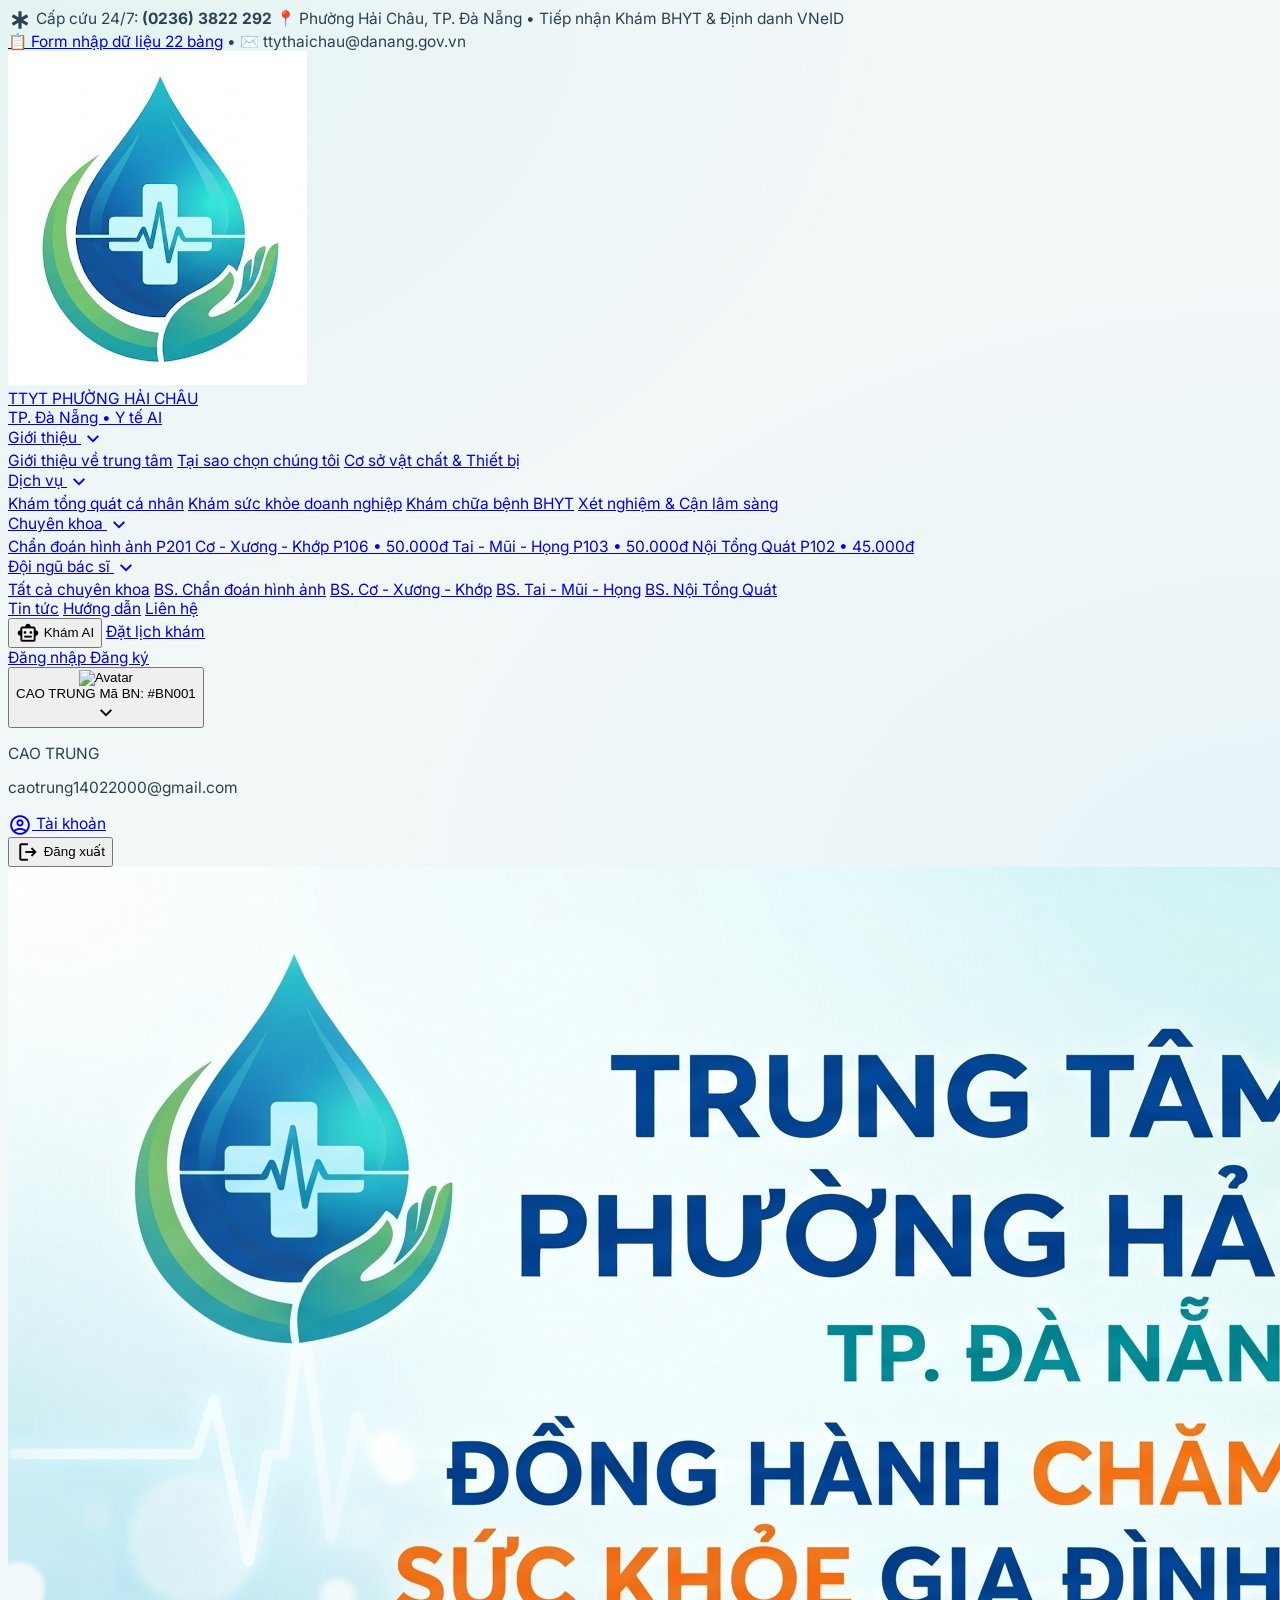
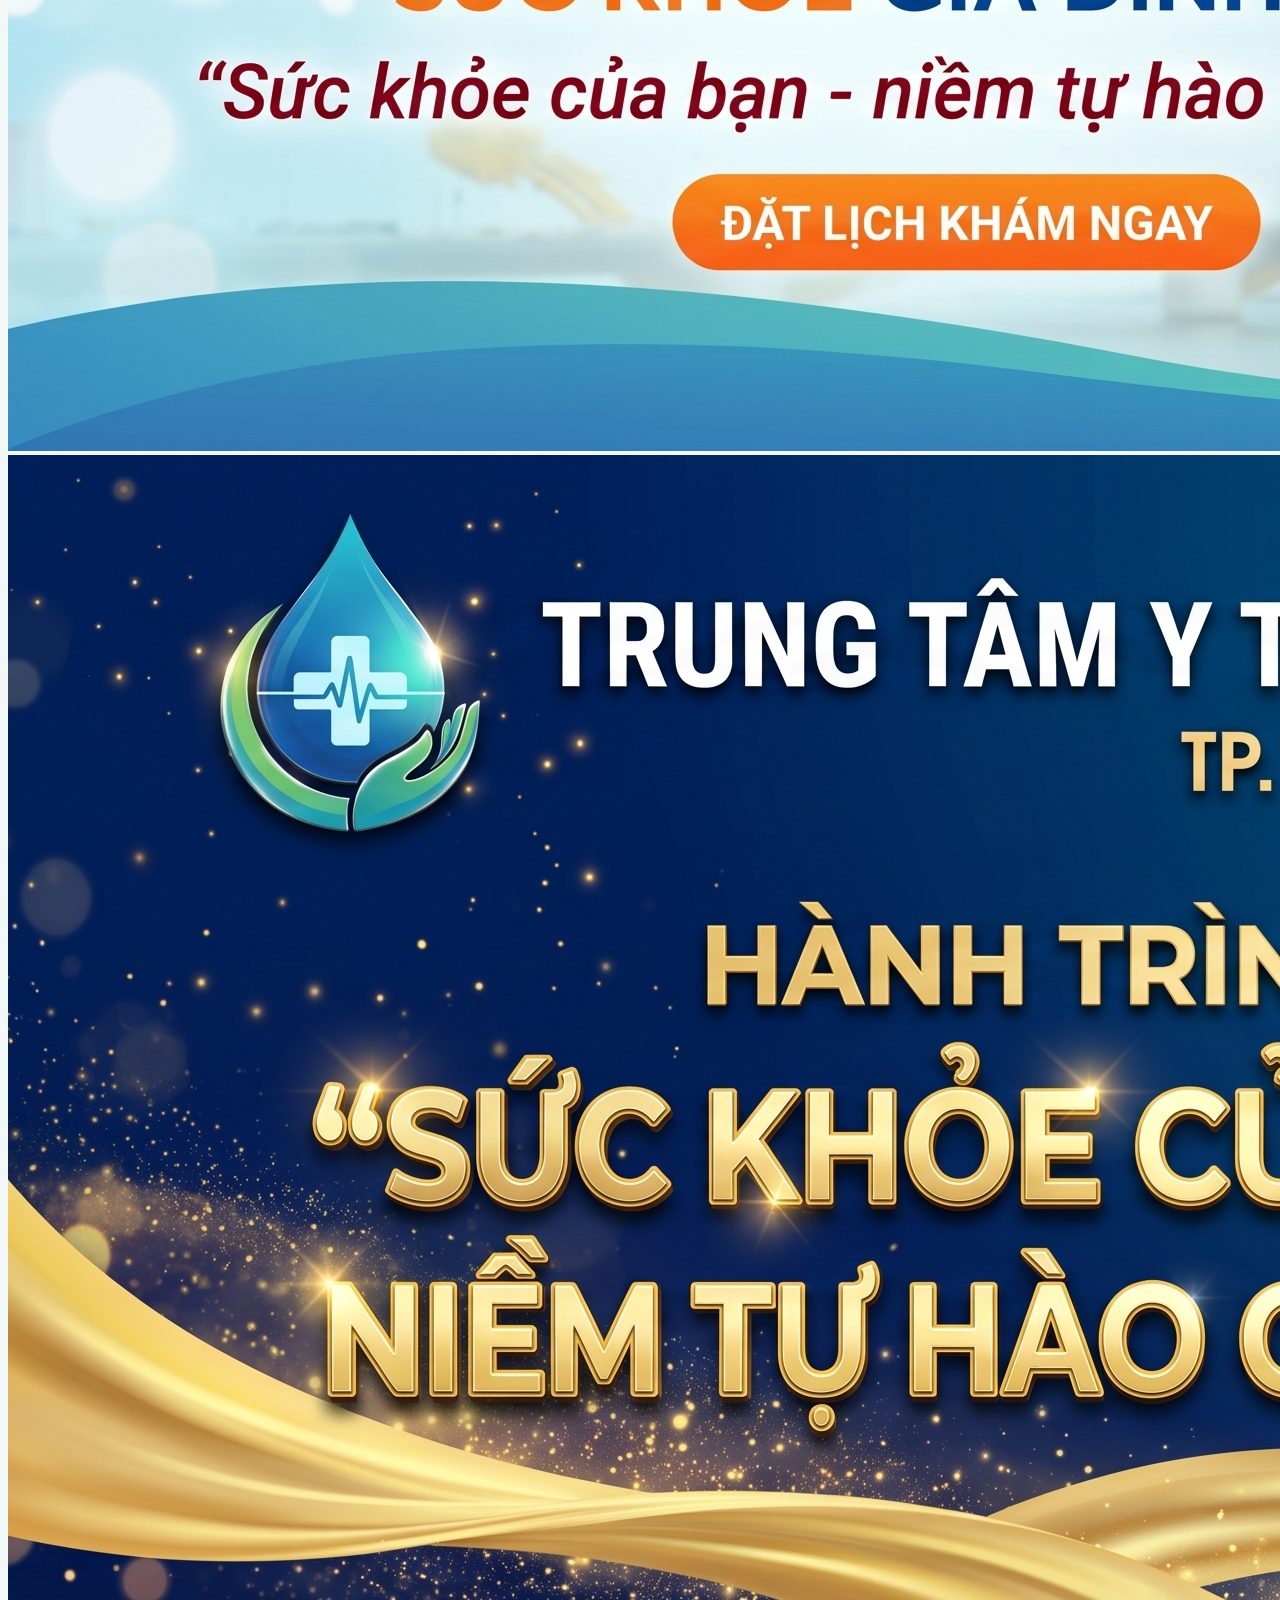
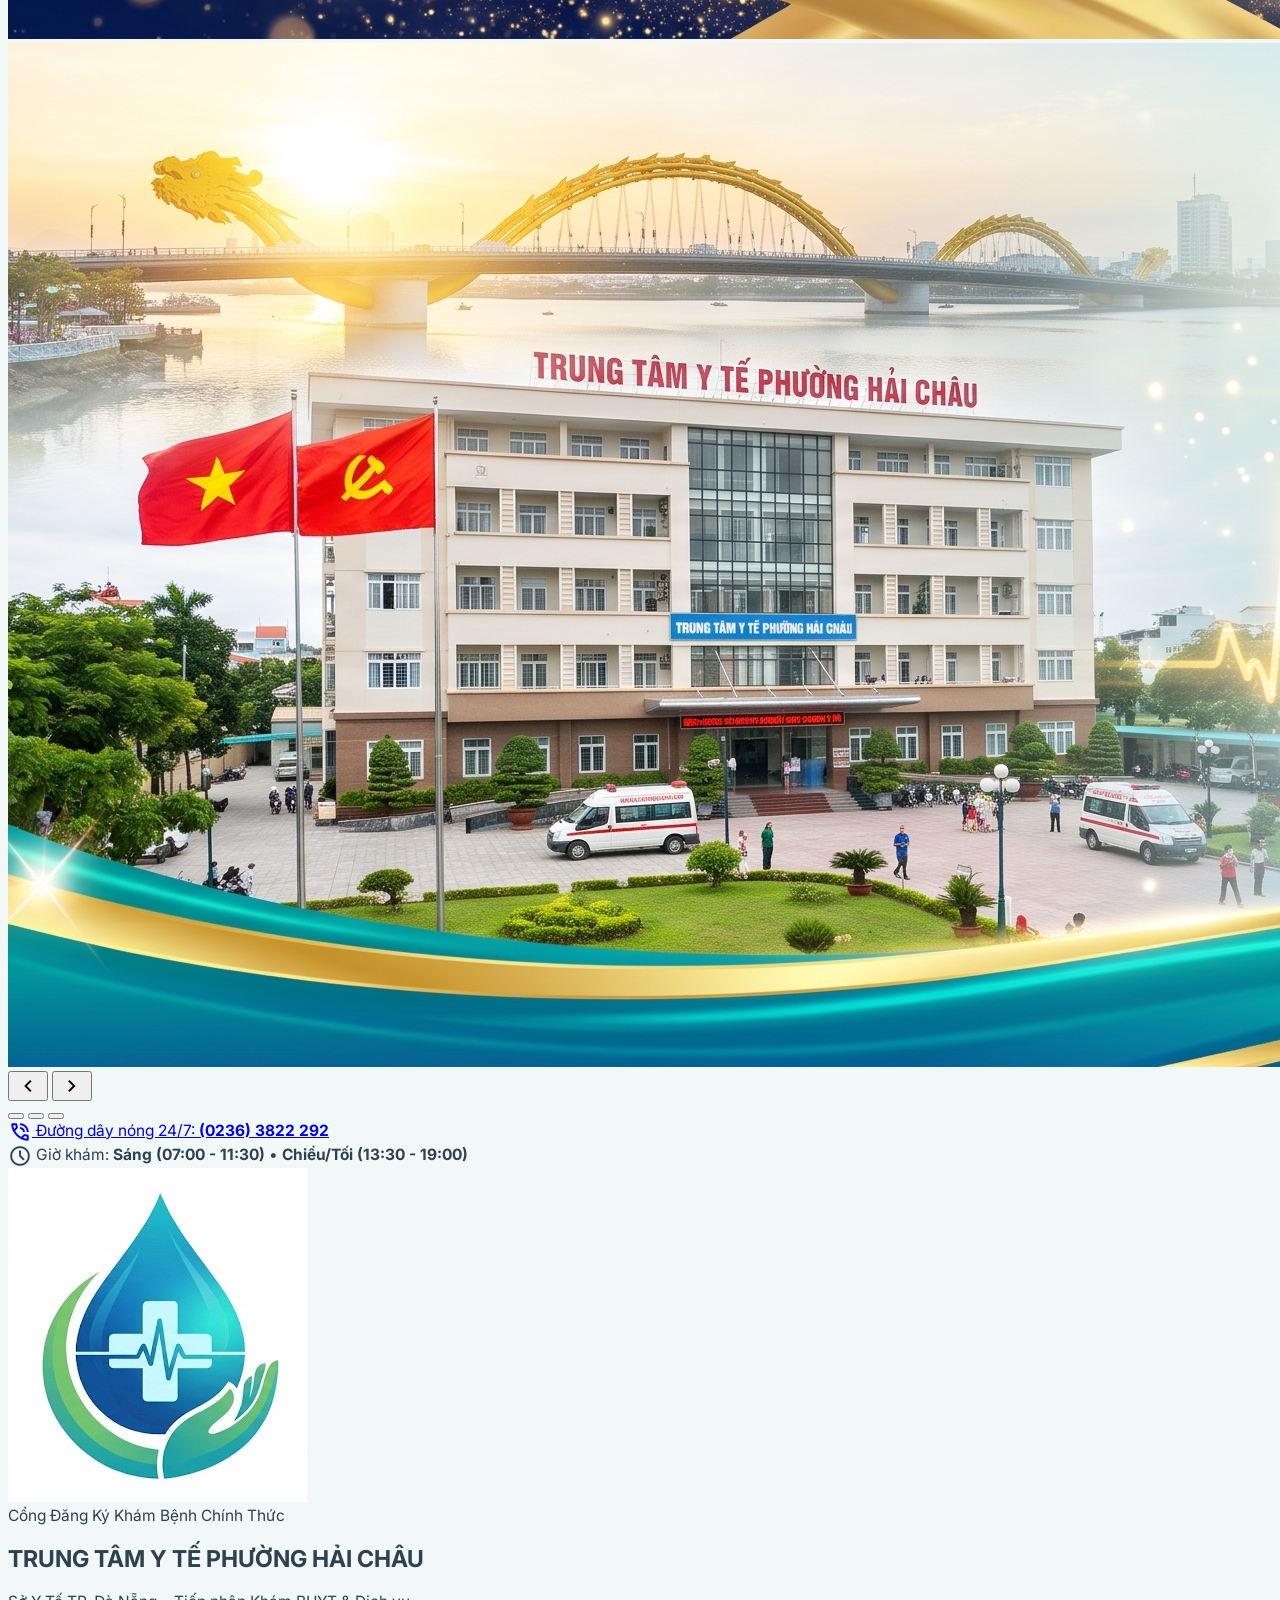
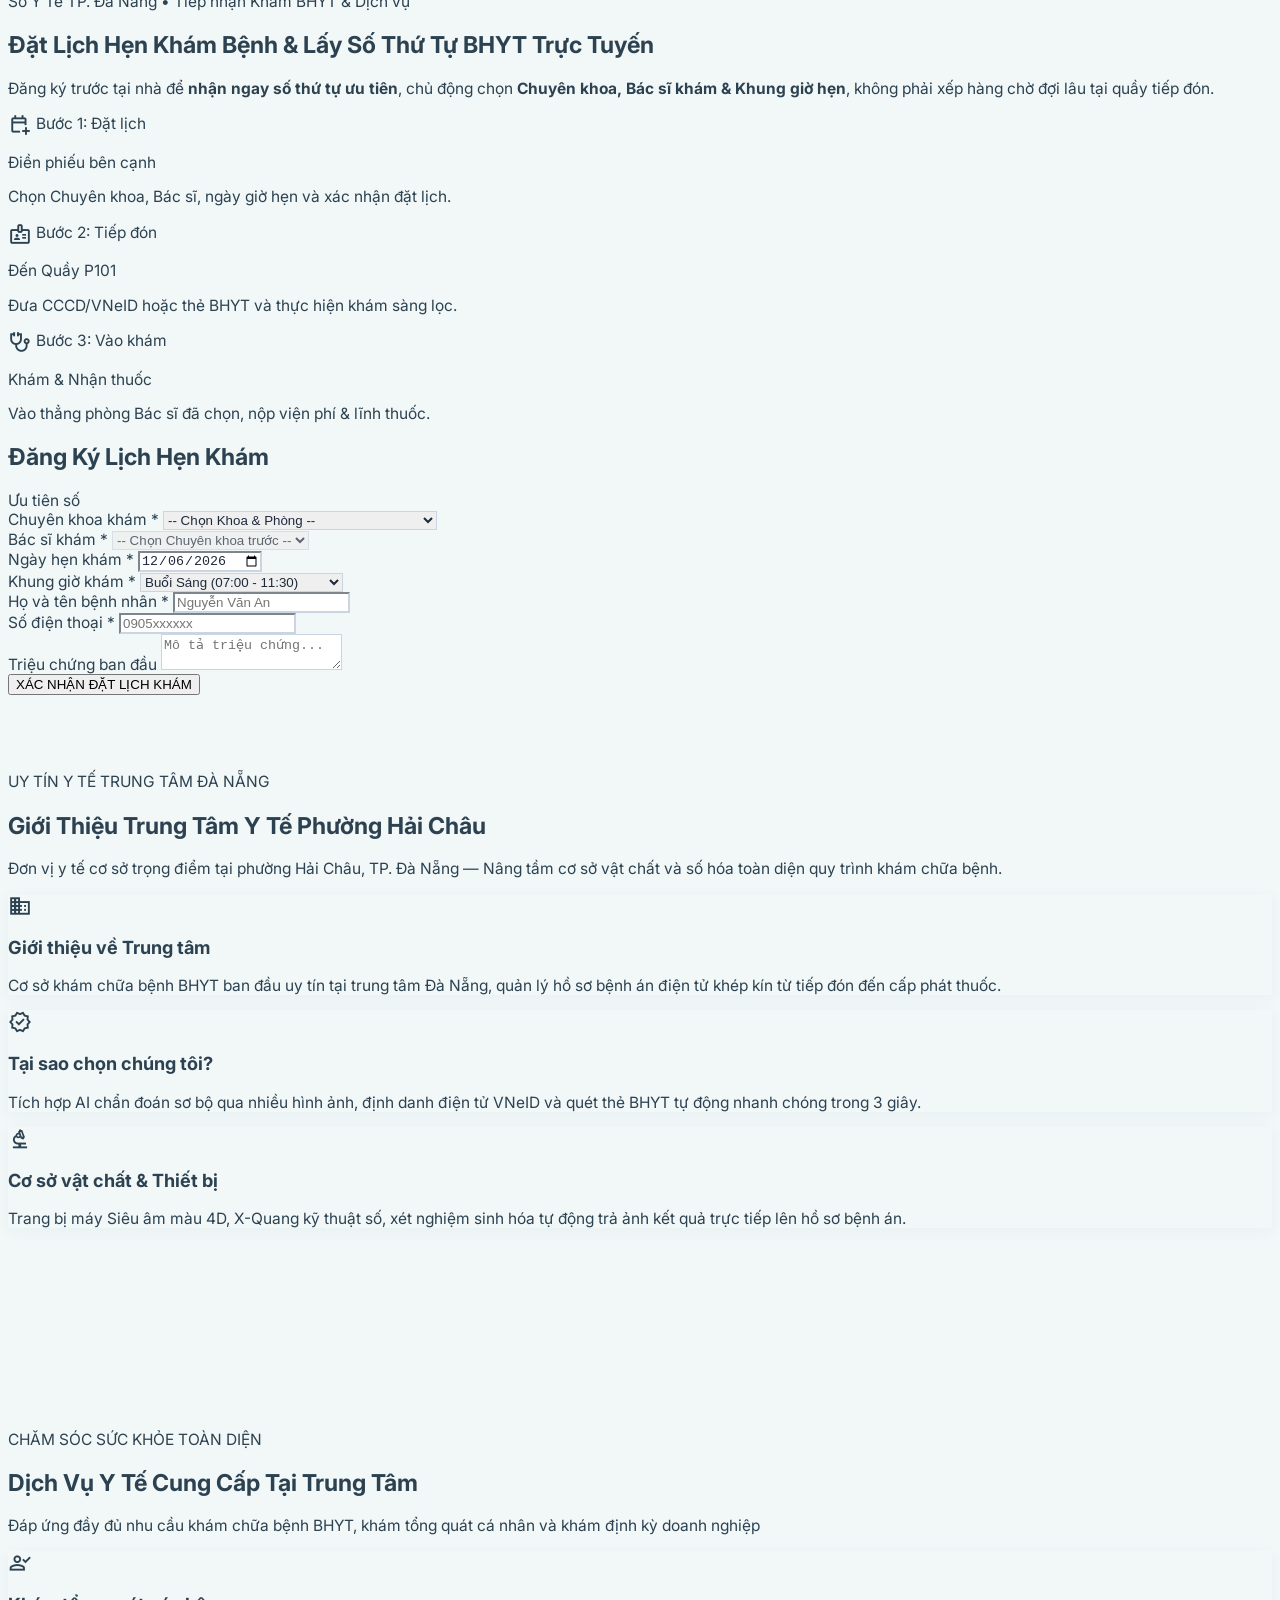
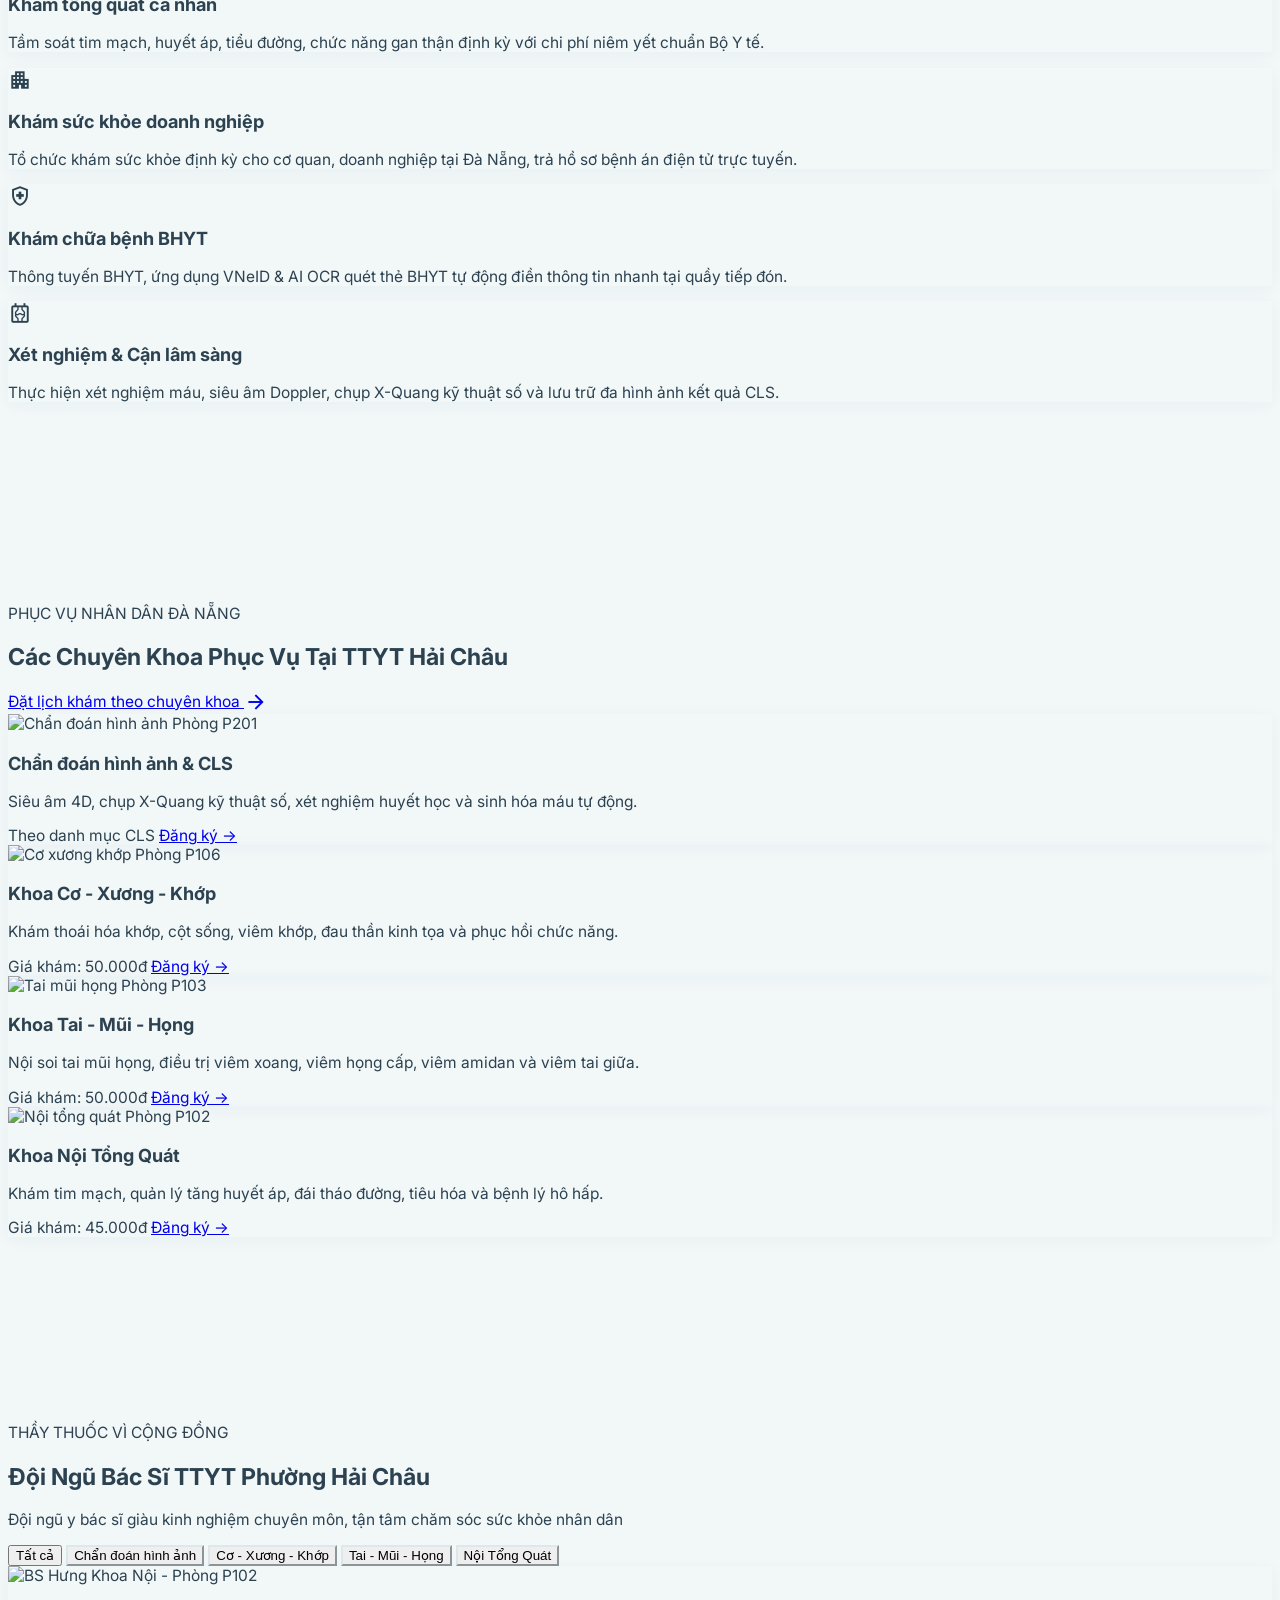
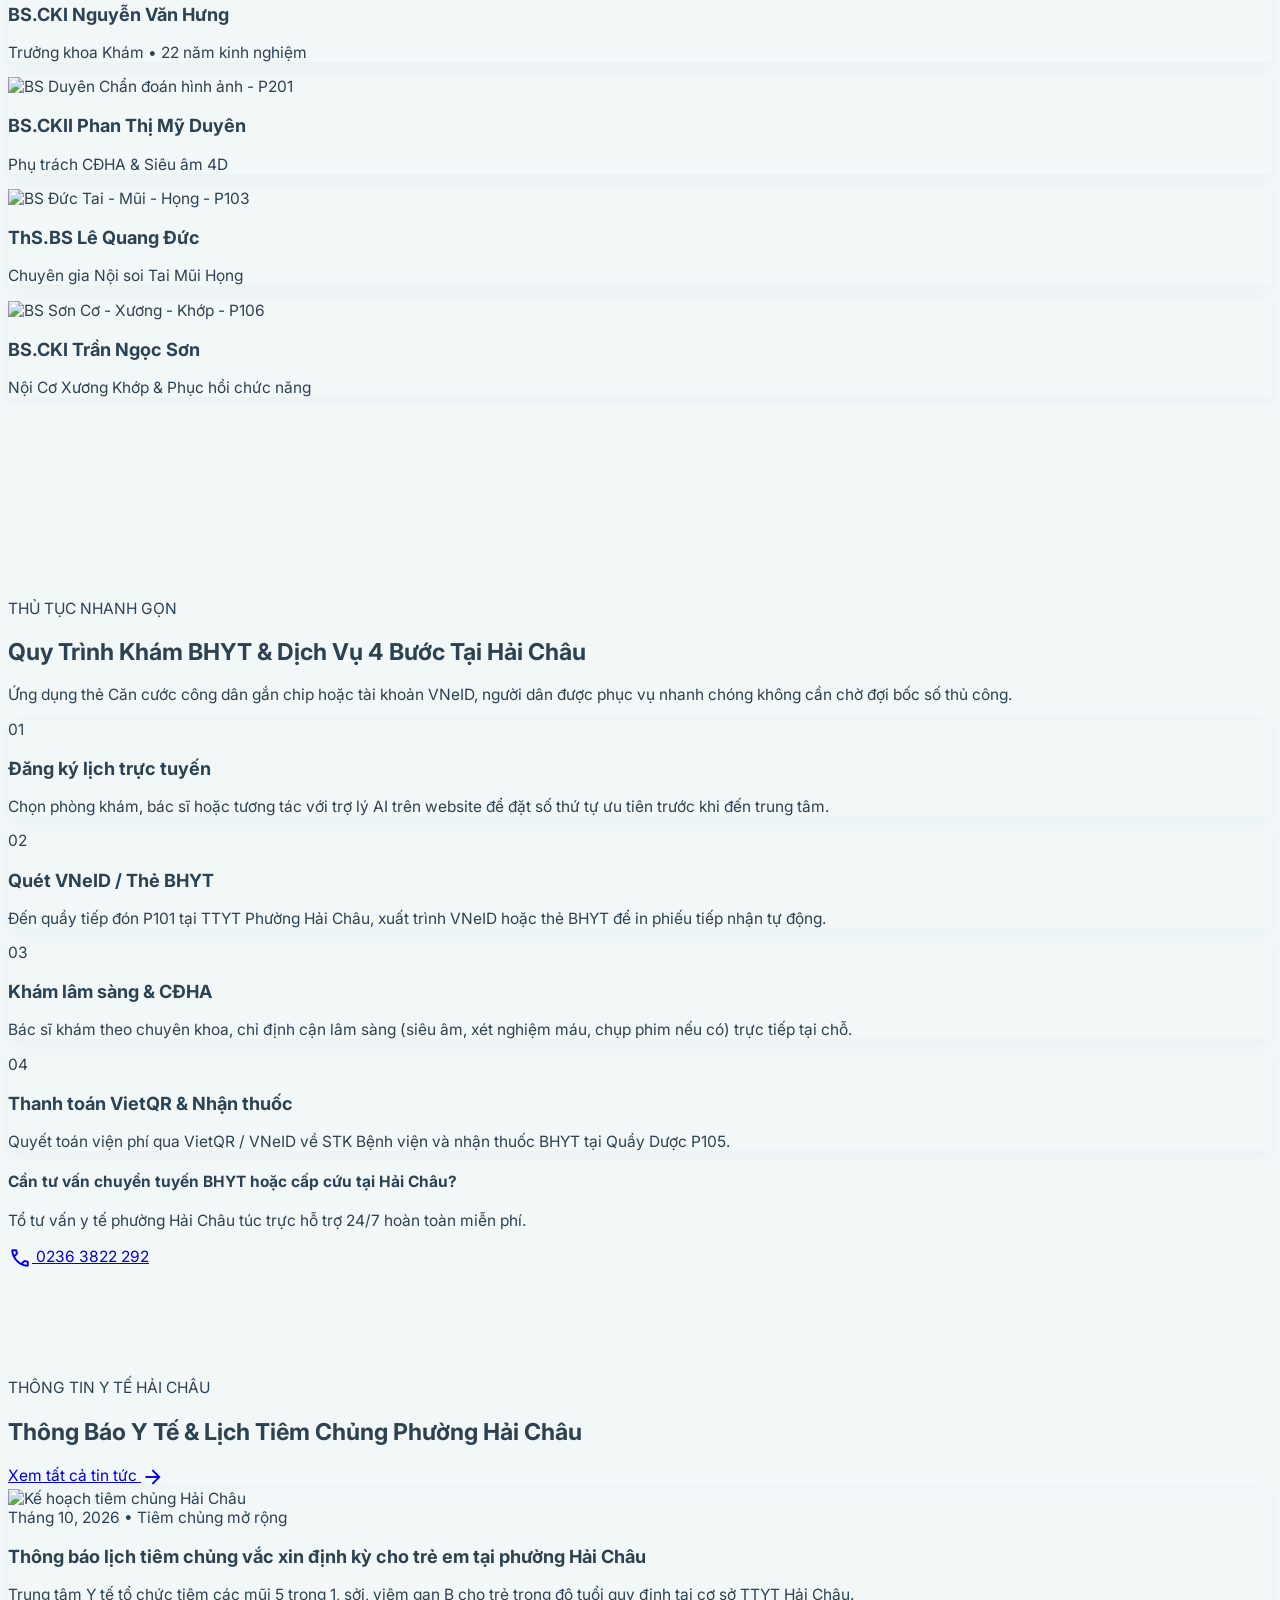
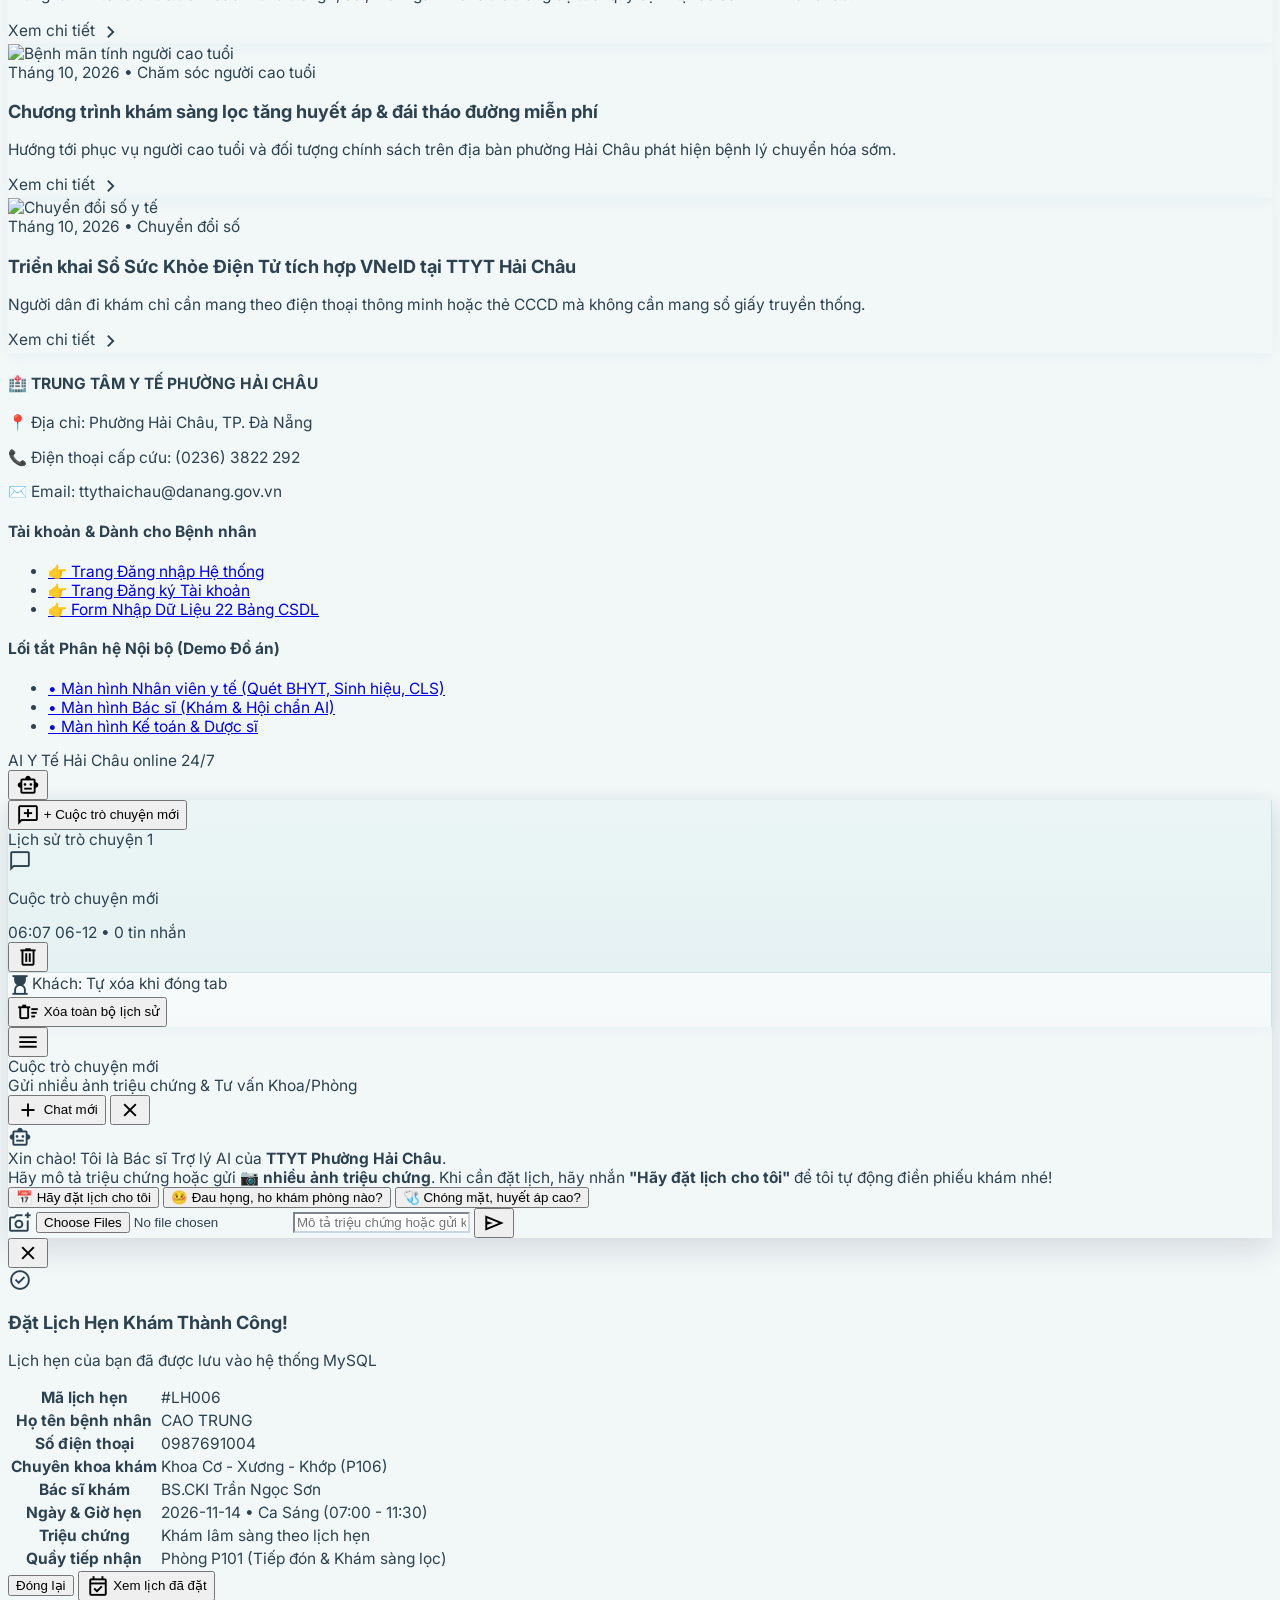
==== commit 1ab2f0b3: "Thêm api, giao diện của kế toán .Sửa lại api, giao diện nhân viên y tế, bác sĩ, trang chủ.Thêm bảng " ====
--- a/frontend/html/index.html
+++ b/frontend/html/index.html
@@ -9,101 +9,152 @@
     <script src="https://cdn.tailwindcss.com?plugins=forms"></script>
     <link rel="stylesheet" href="../css/index.css"/>
 </head>
-<body class="flex flex-col min-h-screen text-slate-700">
-
-    <!-- ========================================================================= -->
-    <!-- 1 & 2. HEADER ĐƯỢC NẠP TỪ FILE RIÊNG: frontend/html/header.html           -->
-    <!-- ========================================================================= -->
-    <div id="app-header" class="sticky top-0 z-40"></div>
-
-    <!-- ========================================================================= -->
-    <!-- 3. HERO BANNER & FORM ĐẶT LỊCH (CĂN THẲNG HÀNG 2 CỘT + CHỌN BÁC SĨ)       -->
-    <!-- ========================================================================= -->
-    <section class="hero-bg-banner text-white py-10 lg:py-12 px-6 shadow-sm mb-10"
-             style="background: linear-gradient(125deg, #1d8a8e 0%, #249ea3 50%, #42b3a8 100%);">
+<body class="flex flex-col min-h-screen text-slate-700 bg-slate-50/50">
+
+    <!-- ========================================================================= -->
+    <!-- 1. THANH MENU HEADER (NẠP TỪ FILE frontend/html/header.html)              -->
+    <!-- ========================================================================= -->
+    <div id="app-header" class="sticky top-0 z-40 shadow-xs"></div>
+
+    <!-- ========================================================================= -->
+    <!-- 2. SLIDER 3 ẢNH FULL CHIỀU NGANG (KHÔNG VIỀN CẮT NGANG GÂY CẤN)           -->
+    <!-- ========================================================================= -->
+    <section class="w-full bg-white relative overflow-hidden select-none group">
+        <div id="hero-banner-slider" class="grid grid-cols-1 w-full bg-white relative">
+
+            <!-- Slide 1: anh1.png -->
+            <div class="hero-slide col-start-1 row-start-1 w-full h-full flex items-center justify-center bg-white transition-opacity duration-700 ease-in-out opacity-100 z-10">
+                <a href="#booking-box" class="block w-full">
+                    <img src="../img/anh1.png" alt="Banner 1 - Đồng hành chăm sóc sức khỏe gia đình bạn"
+                         class="w-full h-auto block"/>
+                </a>
+            </div>
+
+            <!-- Slide 2: anh2.png -->
+            <div class="hero-slide col-start-1 row-start-1 w-full h-full flex items-center justify-center bg-white transition-opacity duration-700 ease-in-out opacity-0 pointer-events-none z-0">
+                <a href="#booking-box" class="block w-full">
+                    <img src="../img/anh2.png" alt="Banner 2 - Hành trình phụng sự sức khỏe của bạn"
+                         class="w-full h-auto block"/>
+                </a>
+            </div>
+
+            <!-- Slide 3: anh3.png -->
+            <div class="hero-slide col-start-1 row-start-1 w-full h-full flex items-center justify-center bg-white transition-opacity duration-700 ease-in-out opacity-0 pointer-events-none z-0">
+                <a href="#booking-box" class="block w-full">
+                    <img src="../img/anh3.png" alt="Banner 3 - Trung tâm Y tế Phường Hải Châu vì sức khỏe nhân dân"
+                         class="w-full h-auto block"/>
+                </a>
+            </div>
+
+        </div>
+
+        <!-- Nút mũi tên Trái / Phải chuyển ảnh -->
+        <button type="button" onclick="prevHeroBannerSlide()"
+                class="w-10 h-10 sm:w-11 sm:h-11 rounded-full bg-slate-900/35 hover:bg-teal-600 text-white flex items-center justify-center absolute left-3 sm:left-6 top-1/2 -translate-y-1/2 z-20 opacity-0 group-hover:opacity-100 transition shadow-md">
+            <span class="material-symbols-outlined text-2xl">chevron_left</span>
+        </button>
+
+        <button type="button" onclick="nextHeroBannerSlide()"
+                class="w-10 h-10 sm:w-11 sm:h-11 rounded-full bg-slate-900/35 hover:bg-teal-600 text-white flex items-center justify-center absolute right-3 sm:right-6 top-1/2 -translate-y-1/2 z-20 opacity-0 group-hover:opacity-100 transition shadow-md">
+            <span class="material-symbols-outlined text-2xl">chevron_right</span>
+        </button>
+
+        <!-- 3 Chấm tròn chỉ báo Slide -->
+        <div class="absolute bottom-3.5 left-1/2 -translate-x-1/2 z-20 flex items-center gap-2 bg-slate-900/30 backdrop-blur-xs px-3.5 py-1.5 rounded-full border border-white/30">
+            <button type="button" onclick="goToHeroBannerSlide(0)" class="hero-slide-dot w-7 h-2 rounded-full bg-white transition-all"></button>
+            <button type="button" onclick="goToHeroBannerSlide(1)" class="hero-slide-dot w-2 h-2 rounded-full bg-white/55 hover:bg-white/85 transition-all"></button>
+            <button type="button" onclick="goToHeroBannerSlide(2)" class="hero-slide-dot w-2 h-2 rounded-full bg-white/55 hover:bg-white/85 transition-all"></button>
+        </div>
+    </section>
+
+    <!-- ========================================================================= -->
+    <!-- 3. KHU VỰC ĐĂNG KÝ LỊCH HẸN KHÁM (NỀN PASTEL DỊU NHẸ, CHUYỂN TIẾP MƯỢT)   -->
+    <!-- ========================================================================= -->
+    <section class="bg-gradient-to-b from-white via-sky-50/85 to-teal-50/60 border-b border-teal-100/80 pt-8 pb-12 px-6 mb-8">
         <div class="max-w-[1280px] mx-auto grid grid-cols-1 lg:grid-cols-12 gap-8 lg:gap-10 items-start">
 
-            <!-- CỘT BÊN TRÁI (7/12): LOGO3.JPG + THÔNG TIN CỔNG ĐĂNG KÝ KHÁM BỆNH -->
-            <div class="lg:col-span-7 text-white space-y-5 self-start">
-
-                <!-- Khung Logo3.jpg + Tên Trung tâm Y tế -->
-                <div class="flex flex-col sm:flex-row items-start sm:items-center gap-5 p-5 rounded-3xl bg-white/15 backdrop-blur-md border-2 border-white/30 shadow-xl">
+            <!-- CỘT BÊN TRÁI (7/12): ĐƯỜNG DÂY NÓNG DỊU NHẸ + HƯỚNG DẪN ĐẶT LỊCH -->
+            <div class="lg:col-span-7 space-y-5 self-start">
+
+                <!-- Thanh Đường dây nóng & Giờ khám nằm gọn trên 1 hàng với màu Pastel dịu mắt -->
+                <div class="flex flex-wrap items-center gap-2.5 text-xs sm:text-sm font-bold">
+                    <a href="tel:02363822292"
+                       class="inline-flex items-center gap-2 bg-teal-50/90 hover:bg-teal-100/80 text-teal-800 px-3.5 py-2 rounded-full border border-teal-200/90 shadow-2xs transition">
+                        <span class="w-2 h-2 rounded-full bg-emerald-500 animate-ping"></span>
+                        <span class="material-symbols-outlined text-base text-teal-600">phone_in_talk</span>
+                        <span>Đường dây nóng 24/7: <b class="text-teal-950">(0236) 3822 292</b></span>
+                    </a>
+                    <div class="inline-flex items-center gap-2 bg-sky-50/90 text-sky-900 px-3.5 py-2 rounded-full border border-sky-200/90 shadow-2xs">
+                        <span class="material-symbols-outlined text-base text-sky-600">schedule</span>
+                        <span>Giờ khám: <b>Sáng (07:00 - 11:30)</b> • <b>Chiều/Tối (13:30 - 19:00)</b></span>
+                    </div>
+                </div>
+
+                <!-- Khung Logo3.jpg + Tên Trung tâm Y tế (Nền trắng thanh lịch) -->
+                <div class="flex flex-col sm:flex-row items-start sm:items-center gap-5 p-5 rounded-3xl bg-white/95 border border-sky-200/90 shadow-md">
                     <img src="../img/logo3.jpg" alt="Logo TTYT Phường Hải Châu"
-                         class="w-24 h-24 sm:w-28 sm:h-28 lg:w-32 lg:h-32 rounded-2xl object-contain bg-white p-2 shadow-lg border-2 border-teal-200 shrink-0"/>
+                         class="w-20 h-20 sm:w-24 sm:h-24 rounded-2xl object-contain bg-sky-50/50 p-2 border border-teal-100 shrink-0"/>
                     <div class="space-y-1.5">
-                        <span class="inline-flex items-center gap-1.5 px-3 py-1 rounded-full bg-emerald-400/25 text-emerald-100 border border-emerald-300/40 text-xs font-extrabold uppercase tracking-wider">
-                            <span class="w-2 h-2 rounded-full bg-emerald-300 animate-ping"></span>
+                        <span class="inline-flex items-center gap-1.5 px-3 py-0.5 rounded-full bg-emerald-50 text-emerald-700 border border-emerald-200 text-[11px] font-extrabold uppercase tracking-wider">
+                            <span class="w-1.5 h-1.5 rounded-full bg-emerald-500"></span>
                             Cổng Đăng Ký Khám Bệnh Chính Thức
                         </span>
-                        <h2 class="font-heading font-extrabold text-2xl sm:text-3xl lg:text-4xl text-white tracking-tight leading-tight drop-shadow-sm">
-                            TRUNG TÂM Y TẾ<br/>PHƯỜNG HẢI CHÂU
+                        <h2 class="font-heading font-extrabold text-xl sm:text-2xl text-teal-950 tracking-tight leading-tight">
+                            TRUNG TÂM Y TẾ PHƯỜNG HẢI CHÂU
                         </h2>
-                        <p class="text-xs sm:text-sm text-teal-100 font-semibold">
+                        <p class="text-xs sm:text-sm text-teal-700 font-semibold">
                             Sở Y Tế TP. Đà Nẵng • Tiếp nhận Khám BHYT & Dịch vụ
                         </p>
                     </div>
                 </div>
 
                 <!-- Tiêu đề chính -->
-                <div class="space-y-3">
-                    <h1 class="font-heading text-3xl sm:text-4xl lg:text-[44px] font-extrabold leading-[1.18] tracking-tight text-white drop-shadow">
+                <div class="space-y-2.5">
+                    <h1 class="font-heading text-2xl sm:text-3xl font-extrabold leading-tight tracking-tight text-slate-800">
                         Đặt Lịch Hẹn Khám Bệnh & Lấy Số Thứ Tự BHYT Trực Tuyến
                     </h1>
-                    <p class="text-sm sm:text-base text-teal-50/95 leading-relaxed max-w-2xl font-medium">
-                        Đăng ký trước tại nhà để <b>nhận ngay số thứ tự ưu tiên</b>, chủ động chọn <b>Chuyên khoa, Bác sĩ khám & Khung giờ hẹn</b>, không phải xếp hàng chờ đợi lâu tại quầy tiếp đón.
+                    <p class="text-sm sm:text-base text-slate-600 leading-relaxed max-w-2xl">
+                        Đăng ký trước tại nhà để <b class="text-teal-800">nhận ngay số thứ tự ưu tiên</b>, chủ động chọn <b class="text-teal-800">Chuyên khoa, Bác sĩ khám & Khung giờ hẹn</b>, không phải xếp hàng chờ đợi lâu tại quầy tiếp đón.
                     </p>
                 </div>
 
-                <!-- 3 Bước đi khám -->
+                <!-- 3 Bước đi khám (Thẻ sáng dịu nhẹ) -->
                 <div class="grid grid-cols-1 sm:grid-cols-3 gap-3.5">
-                    <div class="p-4 rounded-2xl bg-white/15 backdrop-blur-sm border border-white/25 shadow-md">
-                        <div class="flex items-center gap-1.5 text-emerald-300 font-extrabold text-xs uppercase mb-1">
-                            <span class="material-symbols-outlined text-xl">calendar_add_on</span>
+                    <div class="p-4 rounded-2xl bg-white/95 border border-teal-100 shadow-xs">
+                        <div class="flex items-center gap-1.5 text-teal-600 font-extrabold text-xs uppercase mb-1">
+                            <span class="material-symbols-outlined text-lg">calendar_add_on</span>
                             <span>Bước 1: Đặt lịch</span>
                         </div>
-                        <p class="font-extrabold text-sm sm:text-base text-white">Điền phiếu bên cạnh</p>
-                        <p class="text-xs text-teal-100 mt-1">Chọn Chuyên khoa, Bác sĩ, ngày giờ hẹn và xác nhận đặt lịch.</p>
-                    </div>
-
-                    <div class="p-4 rounded-2xl bg-white/15 backdrop-blur-sm border border-white/25 shadow-md">
-                        <div class="flex items-center gap-1.5 text-amber-300 font-extrabold text-xs uppercase mb-1">
-                            <span class="material-symbols-outlined text-xl">badge</span>
+                        <p class="font-bold text-sm text-slate-800">Điền phiếu bên cạnh</p>
+                        <p class="text-xs text-slate-500 mt-1">Chọn Chuyên khoa, Bác sĩ, ngày giờ hẹn và xác nhận đặt lịch.</p>
+                    </div>
+
+                    <div class="p-4 rounded-2xl bg-white/95 border border-sky-100 shadow-xs">
+                        <div class="flex items-center gap-1.5 text-sky-600 font-extrabold text-xs uppercase mb-1">
+                            <span class="material-symbols-outlined text-lg">badge</span>
                             <span>Bước 2: Tiếp đón</span>
                         </div>
-                        <p class="font-extrabold text-sm sm:text-base text-white">Đến Quầy P101</p>
-                        <p class="text-xs text-teal-100 mt-1">Đưa CCCD/VNeID hoặc thẻ BHYT và thực hiện khám sàng lọc.</p>
-                    </div>
-
-                    <div class="p-4 rounded-2xl bg-white/15 backdrop-blur-sm border border-white/25 shadow-md">
-                        <div class="flex items-center gap-1.5 text-sky-300 font-extrabold text-xs uppercase mb-1">
-                            <span class="material-symbols-outlined text-xl">stethoscope</span>
+                        <p class="font-bold text-sm text-slate-800">Đến Quầy P101</p>
+                        <p class="text-xs text-slate-500 mt-1">Đưa CCCD/VNeID hoặc thẻ BHYT và thực hiện khám sàng lọc.</p>
+                    </div>
+
+                    <div class="p-4 rounded-2xl bg-white/95 border border-emerald-100 shadow-xs">
+                        <div class="flex items-center gap-1.5 text-emerald-600 font-extrabold text-xs uppercase mb-1">
+                            <span class="material-symbols-outlined text-lg">stethoscope</span>
                             <span>Bước 3: Vào khám</span>
                         </div>
-                        <p class="font-extrabold text-sm sm:text-base text-white">Khám & Nhận thuốc</p>
-                        <p class="text-xs text-teal-100 mt-1">Vào thẳng phòng Bác sĩ đã chọn, nộp viện phí & lĩnh thuốc.</p>
-                    </div>
-                </div>
-
-                <!-- Thanh Giờ khám & Tổng đài -->
-                <div class="flex flex-wrap items-center gap-3 text-xs sm:text-sm font-bold text-teal-50">
-                    <div class="flex items-center gap-2 bg-teal-950/50 px-4 py-2.5 rounded-xl border border-white/20">
-                        <span class="material-symbols-outlined text-lg text-emerald-300">schedule</span>
-                        <span>Giờ khám: <b>Sáng (07:00 - 11:30)</b> • <b>Chiều/Tối (13:30 - 19:00)</b></span>
-                    </div>
-                    <div class="flex items-center gap-2 bg-rose-600/90 px-4 py-2.5 rounded-xl border border-rose-300/40 shadow-sm">
-                        <span class="material-symbols-outlined text-lg text-white">emergency</span>
-                        <span>Cấp cứu 24/7: <b class="text-white">(0236) 3822 292</b></span>
-                    </div>
-                </div>
-
-            </div>
-
-            <!-- CỘT BÊN PHẢI (5/12): FORM ĐẶT LỊCH KHÁM (CÓ CHỌN KHOA -> CHỌN BÁC SĨ) -->
-            <div id="booking-box" class="lg:col-span-5 bg-white text-slate-700 rounded-3xl p-6 shadow-2xl border-2 border-sky-200 border-t-[6px] border-t-teal-600 self-start reveal-right">
+                        <p class="font-bold text-sm text-slate-800">Khám & Nhận thuốc</p>
+                        <p class="text-xs text-slate-500 mt-1">Vào thẳng phòng Bác sĩ đã chọn, nộp viện phí & lĩnh thuốc.</p>
+                    </div>
+                </div>
+
+            </div>
+
+            <!-- CỘT BÊN PHẢI (5/12): FORM ĐĂNG KÝ LỊCH HẸN KHÁM BỆNH -->
+            <div id="booking-box" class="lg:col-span-5 bg-white text-slate-700 rounded-3xl p-6 shadow-xl border border-teal-200/80 border-t-4 border-t-teal-600 self-start reveal-right">
                 <div class="flex items-center justify-between border-b border-slate-100 pb-3.5 mb-4">
                     <div>
-                        <h2 class="font-heading font-bold text-lg text-teal-800">📅 Đăng Ký Lịch Hẹn Khám</h2>
-                        <p class="text-xs text-slate-500">Thanh toán tại Quầy Kế toán P104 sau khi khám xong</p>
+                        <h2 class="font-heading font-bold text-lg text-teal-800">Đăng Ký Lịch Hẹn Khám</h2>
                     </div>
                     <span class="px-2.5 py-1 rounded-full bg-teal-50 text-teal-700 text-xs font-bold border border-teal-200">Ưu tiên số</span>
                 </div>
@@ -458,7 +509,7 @@
                 </div>
                 <div class="shrink-0">
                     <a href="tel:02363822292" class="inline-flex items-center gap-2.5 px-6 py-3.5 rounded-xl bg-white text-teal-700 font-bold text-sm hover:bg-teal-50 transition shadow-sm">
-                        <span class="material-symbols-outlined text-rose-600 text-xl">call</span>
+                        <span class="material-symbols-outlined text-teal-600 text-xl">call</span>
                         <span>0236 3822 292</span>
                     </a>
                 </div>
@@ -704,7 +755,7 @@
                             </tr>
                             <tr class="bg-slate-50">
                                 <th class="py-2.5 px-3.5 font-semibold text-slate-600">Quầy tiếp nhận</th>
-                                <td class="py-2.5 px-3.5 font-semibold text-teal-800">Phòng P101 (Tiếp đón & Khám sàng lọc)</td>
+                                <td id="bsm-trieu-chung-room" class="py-2.5 px-3.5 font-semibold text-teal-800">Phòng P101 (Tiếp đón & Khám sàng lọc)</td>
                             </tr>
                         </tbody>
                     </table>
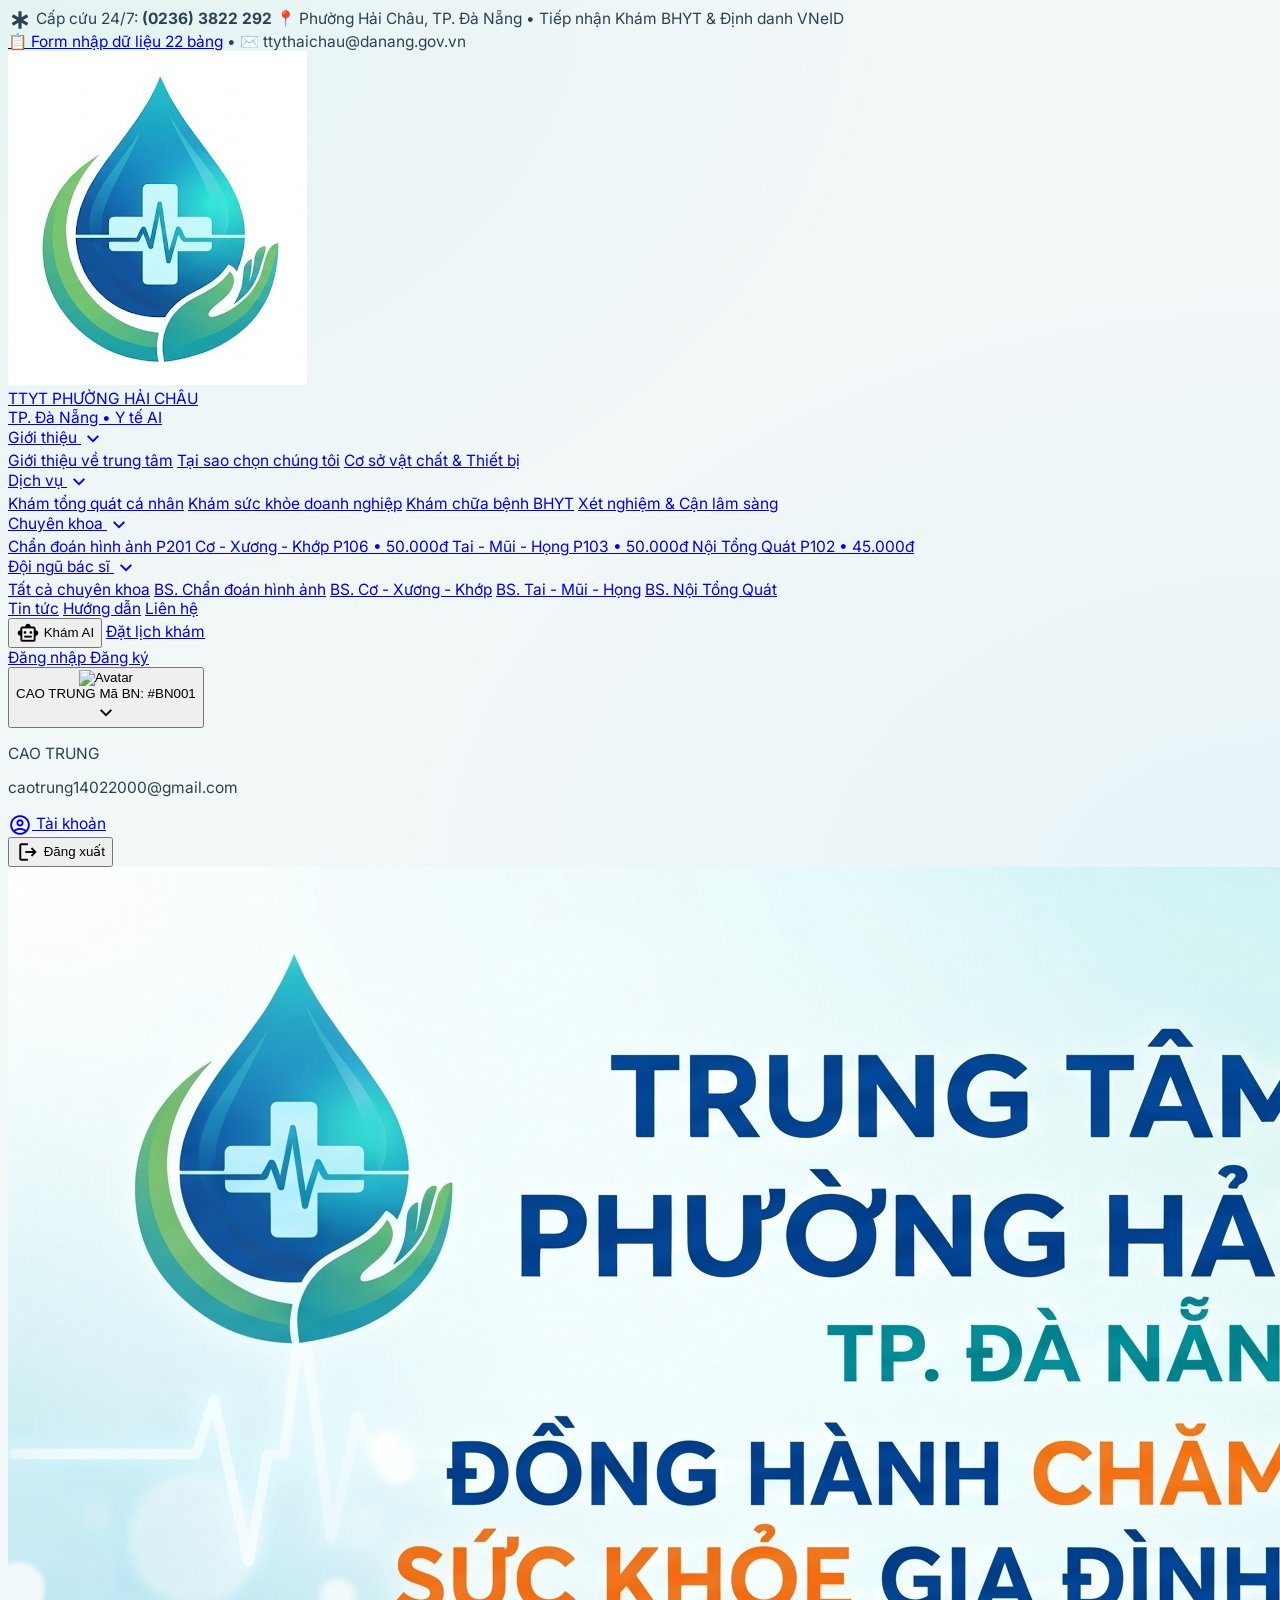
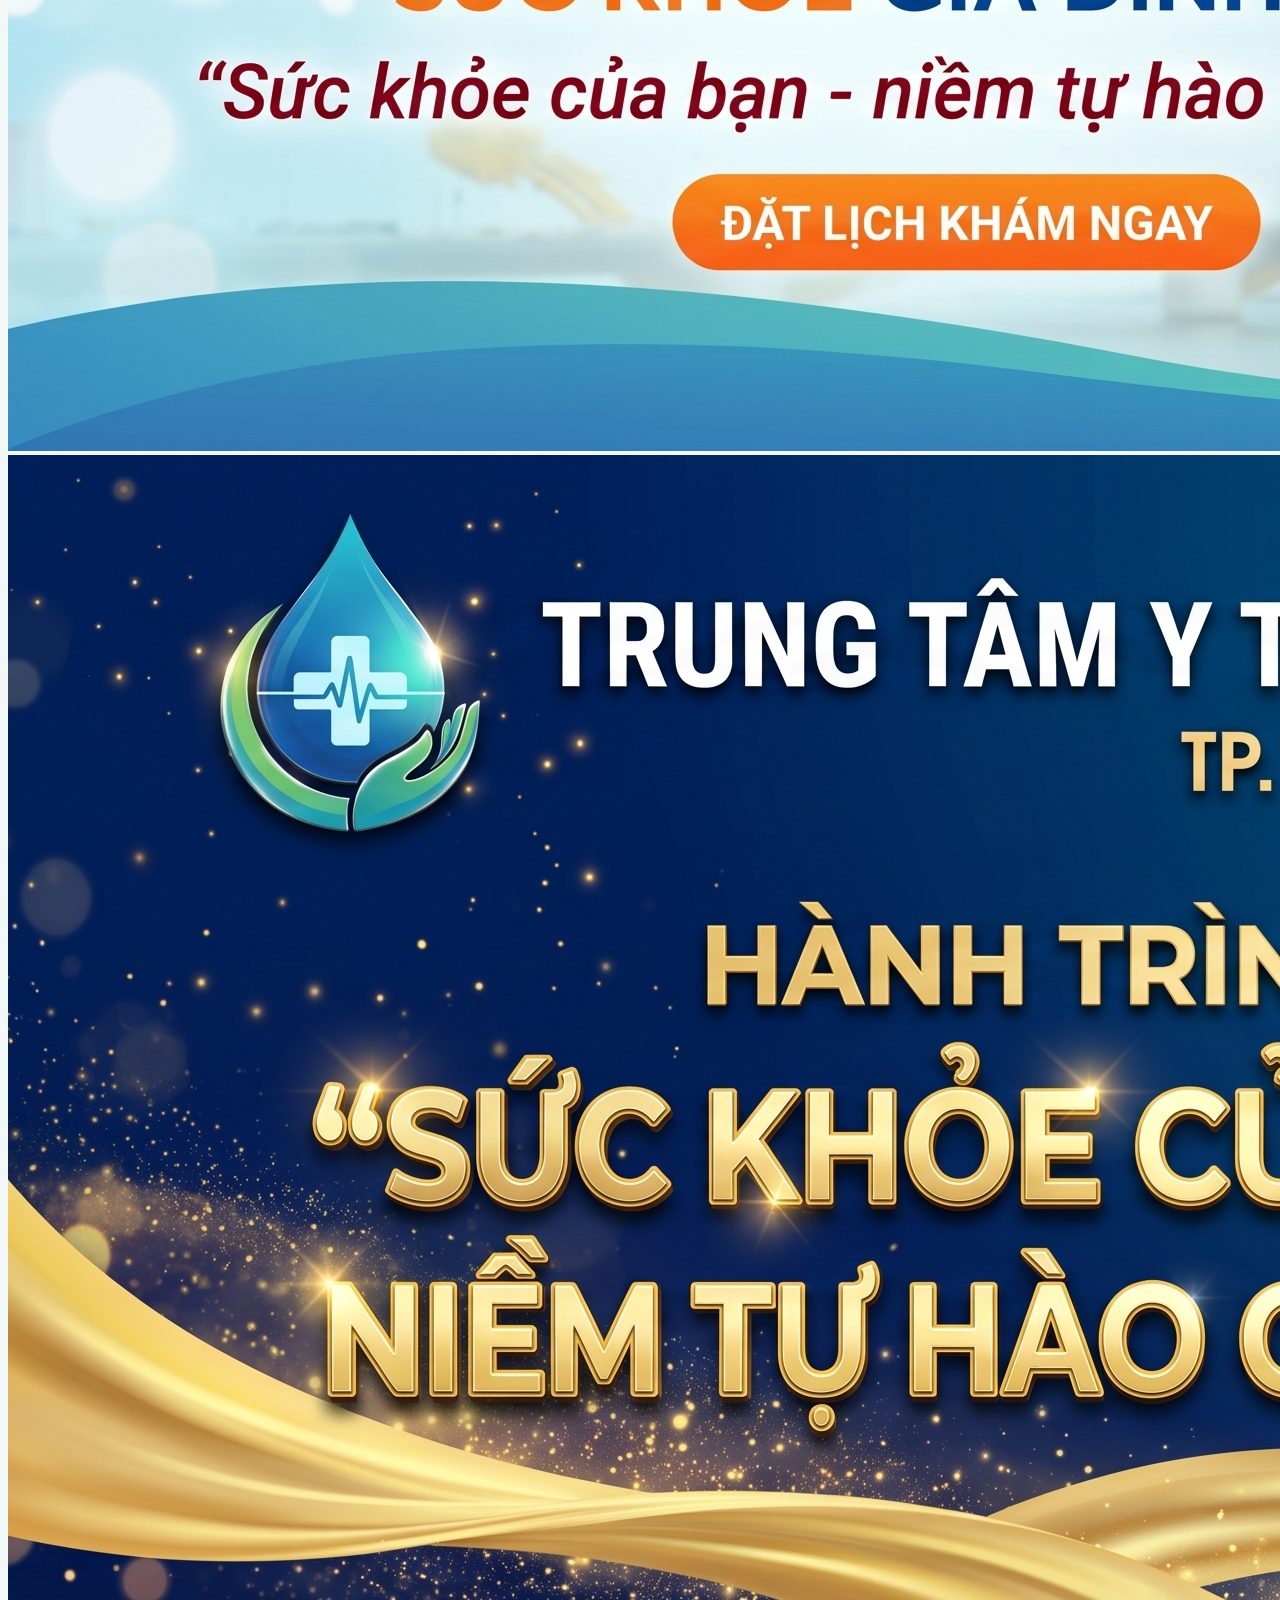
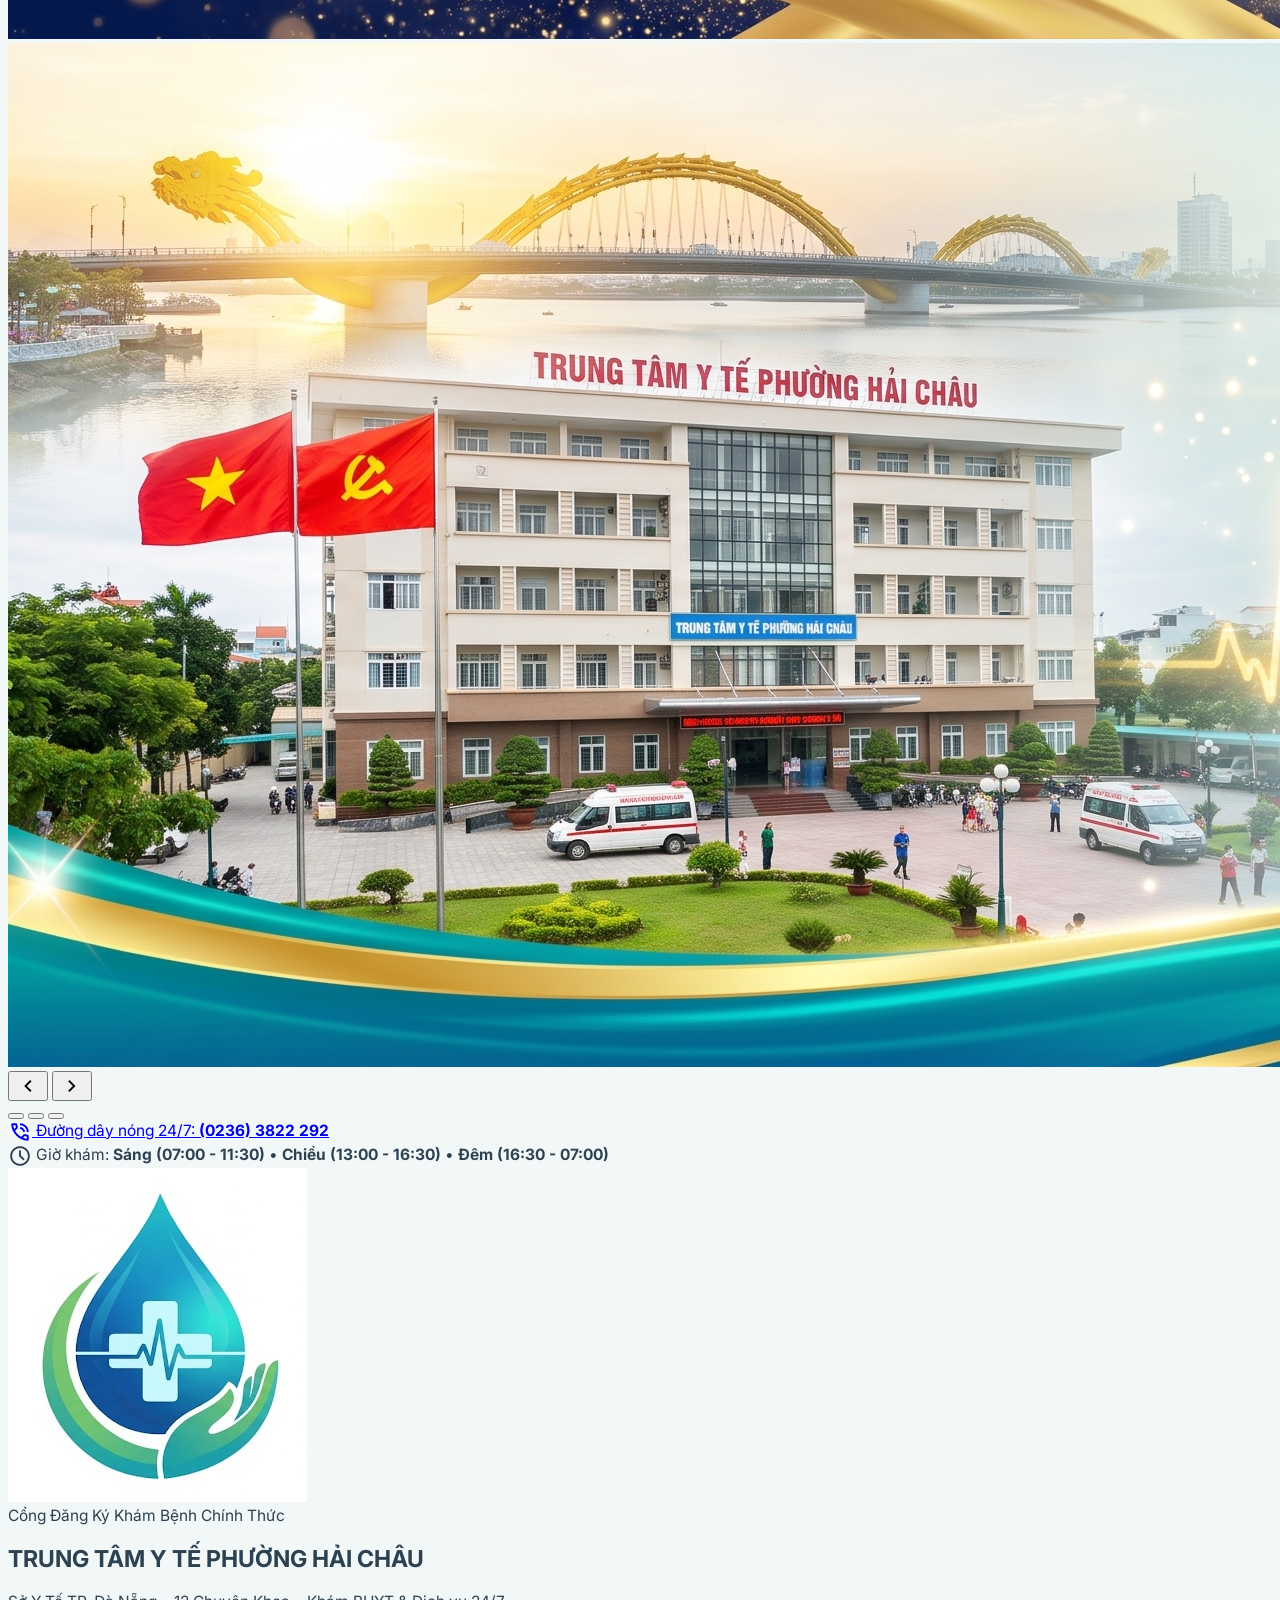
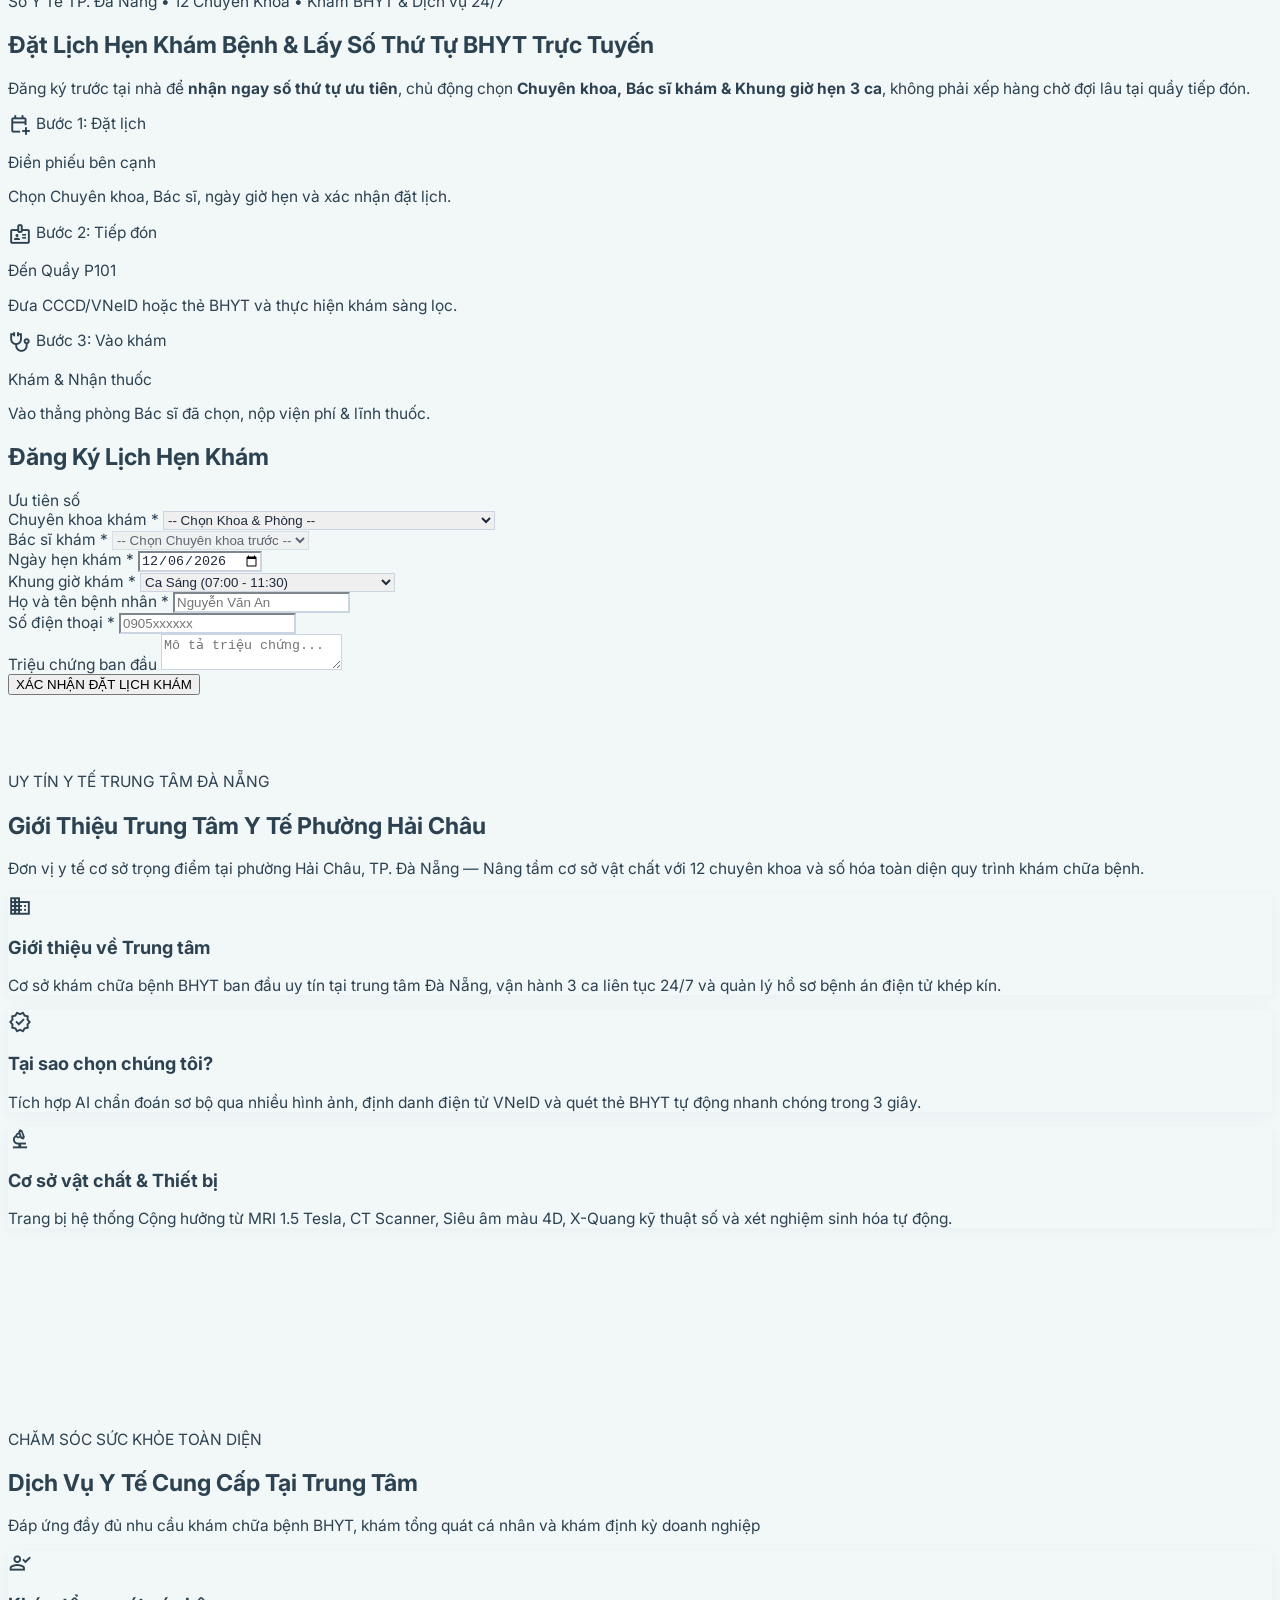
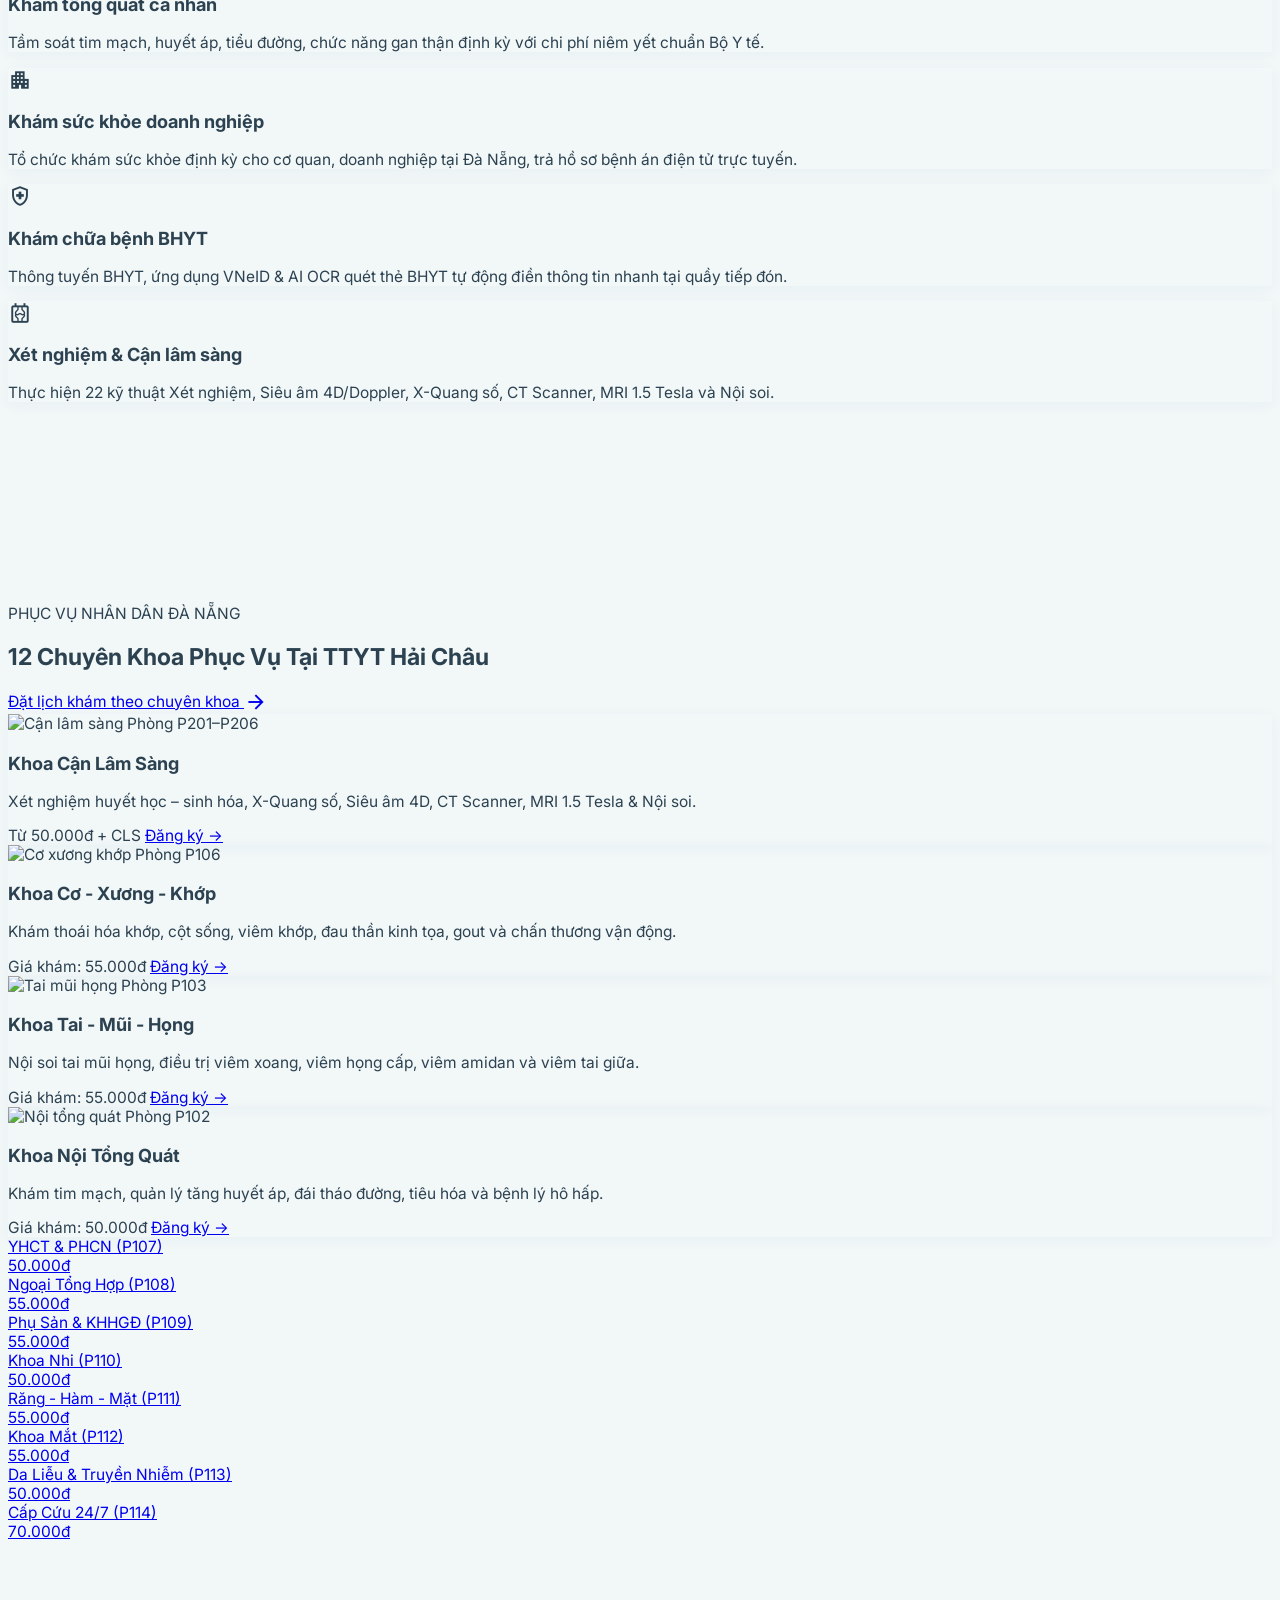
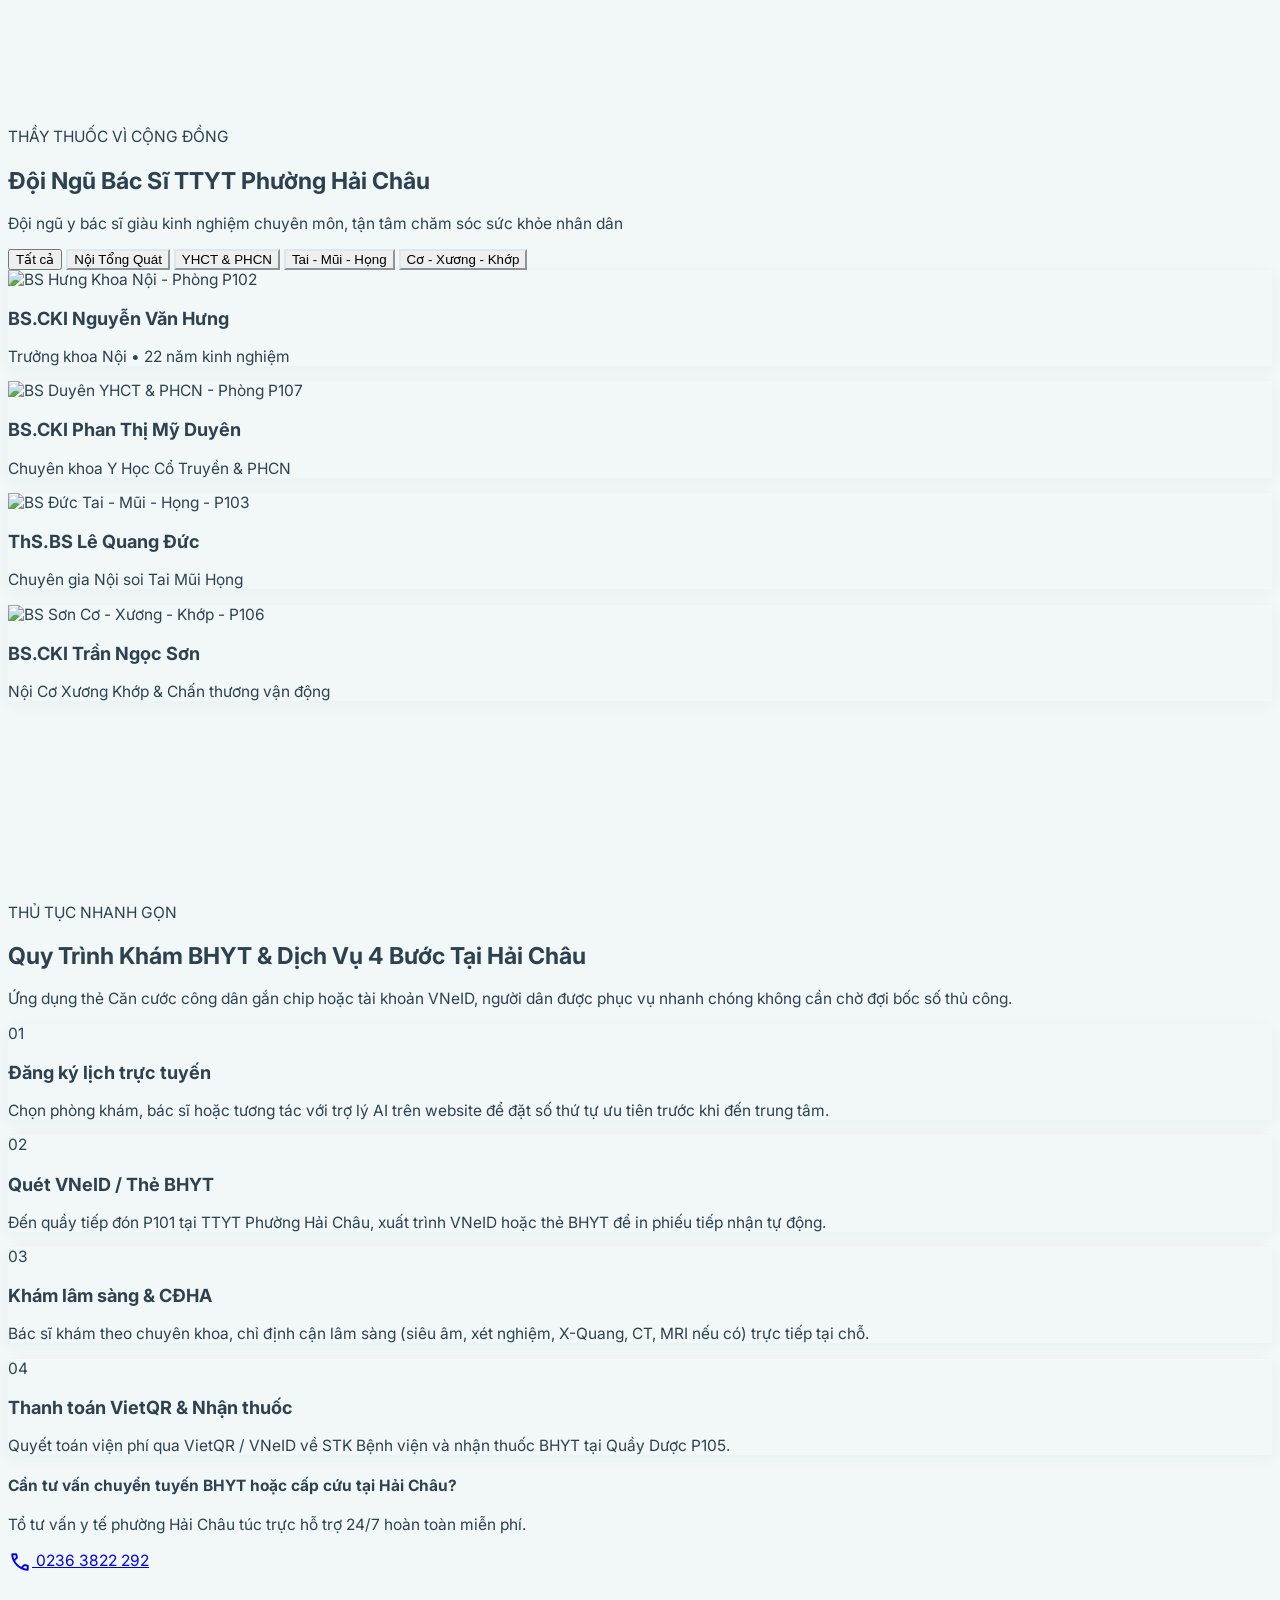
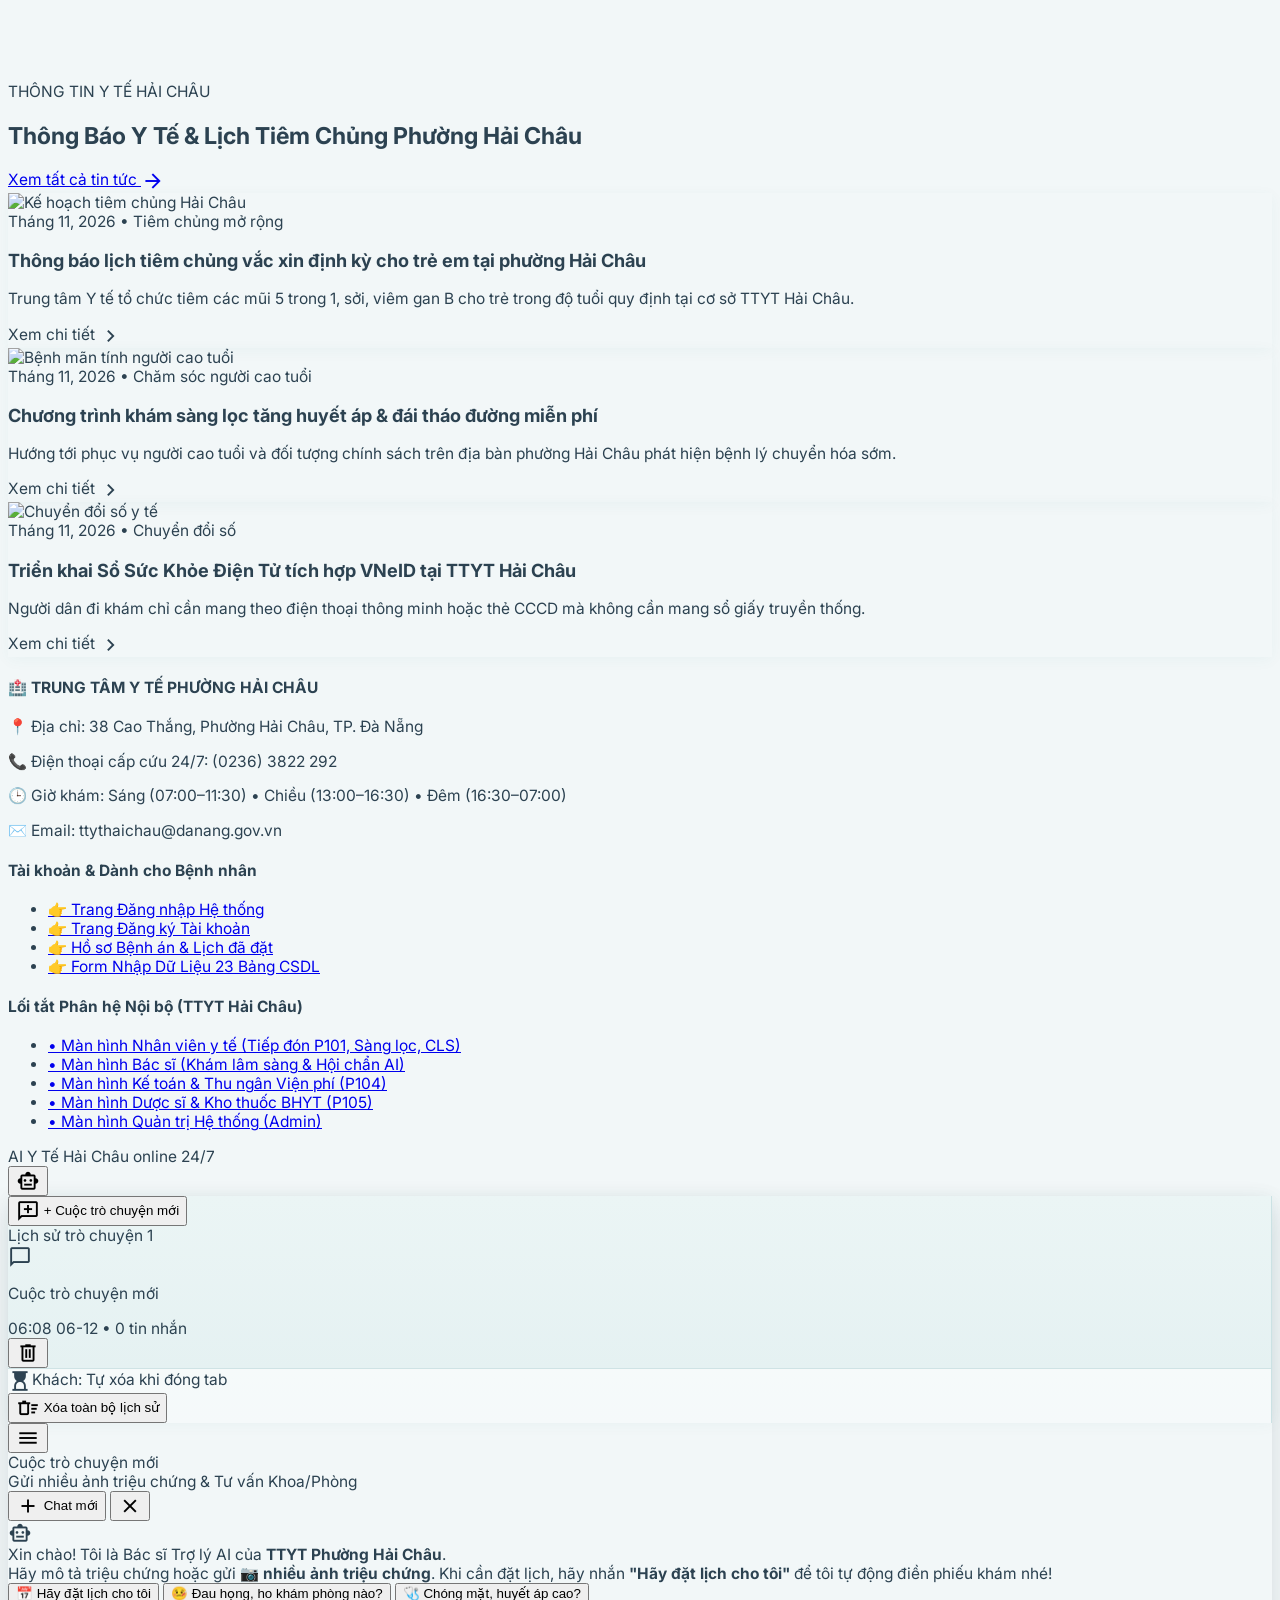
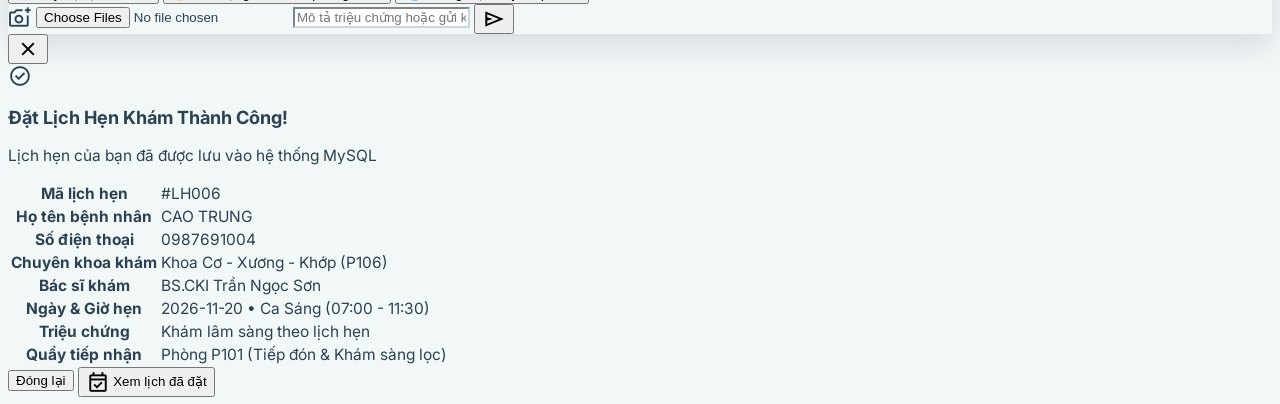
==== commit b54156b7: "Thêm api, giao diện của dược sĩ, cập nhật mã nhân viên và bệnh nhân" ====
--- a/frontend/html/index.html
+++ b/frontend/html/index.html
@@ -76,7 +76,7 @@
             <!-- CỘT BÊN TRÁI (7/12): ĐƯỜNG DÂY NÓNG DỊU NHẸ + HƯỚNG DẪN ĐẶT LỊCH -->
             <div class="lg:col-span-7 space-y-5 self-start">
 
-                <!-- Thanh Đường dây nóng & Giờ khám nằm gọn trên 1 hàng với màu Pastel dịu mắt -->
+                <!-- Thanh Đường dây nóng & Giờ khám 3 ca chuẩn TTYT Phường Hải Châu -->
                 <div class="flex flex-wrap items-center gap-2.5 text-xs sm:text-sm font-bold">
                     <a href="tel:02363822292"
                        class="inline-flex items-center gap-2 bg-teal-50/90 hover:bg-teal-100/80 text-teal-800 px-3.5 py-2 rounded-full border border-teal-200/90 shadow-2xs transition">
@@ -86,7 +86,7 @@
                     </a>
                     <div class="inline-flex items-center gap-2 bg-sky-50/90 text-sky-900 px-3.5 py-2 rounded-full border border-sky-200/90 shadow-2xs">
                         <span class="material-symbols-outlined text-base text-sky-600">schedule</span>
-                        <span>Giờ khám: <b>Sáng (07:00 - 11:30)</b> • <b>Chiều/Tối (13:30 - 19:00)</b></span>
+                        <span>Giờ khám: <b>Sáng (07:00 - 11:30)</b> • <b>Chiều (13:00 - 16:30)</b> • <b>Đêm (16:30 - 07:00)</b></span>
                     </div>
                 </div>
 
@@ -103,7 +103,7 @@
                             TRUNG TÂM Y TẾ PHƯỜNG HẢI CHÂU
                         </h2>
                         <p class="text-xs sm:text-sm text-teal-700 font-semibold">
-                            Sở Y Tế TP. Đà Nẵng • Tiếp nhận Khám BHYT & Dịch vụ
+                            Sở Y Tế TP. Đà Nẵng • 12 Chuyên Khoa • Khám BHYT & Dịch vụ 24/7
                         </p>
                     </div>
                 </div>
@@ -114,7 +114,7 @@
                         Đặt Lịch Hẹn Khám Bệnh & Lấy Số Thứ Tự BHYT Trực Tuyến
                     </h1>
                     <p class="text-sm sm:text-base text-slate-600 leading-relaxed max-w-2xl">
-                        Đăng ký trước tại nhà để <b class="text-teal-800">nhận ngay số thứ tự ưu tiên</b>, chủ động chọn <b class="text-teal-800">Chuyên khoa, Bác sĩ khám & Khung giờ hẹn</b>, không phải xếp hàng chờ đợi lâu tại quầy tiếp đón.
+                        Đăng ký trước tại nhà để <b class="text-teal-800">nhận ngay số thứ tự ưu tiên</b>, chủ động chọn <b class="text-teal-800">Chuyên khoa, Bác sĩ khám & Khung giờ hẹn 3 ca</b>, không phải xếp hàng chờ đợi lâu tại quầy tiếp đón.
                     </p>
                 </div>
 
@@ -167,10 +167,18 @@
                             <select id="bk-department" required onchange="onChangeBookingDepartment()"
                                     class="w-full h-10 px-3 rounded-lg border-slate-300 text-xs font-bold text-teal-900 focus:border-teal-500 focus:ring-teal-500">
                                 <option value="">-- Chọn Khoa & Phòng --</option>
-                                <option value="Khoa Nội Tổng Quát (P102)" data-ma-khoa="KH001">Khoa Nội Tổng Quát (P102 - 45.000đ)</option>
-                                <option value="Khoa Tai - Mũi - Họng (P103)" data-ma-khoa="KH002">Khoa Tai - Mũi - Họng (P103 - 50.000đ)</option>
-                                <option value="Khoa Cơ - Xương - Khớp (P106)" data-ma-khoa="KH004">Khoa Cơ - Xương - Khớp (P106 - 50.000đ)</option>
-                                <option value="Khoa Chẩn Đoán Hình Ảnh (P201)" data-ma-khoa="KH003">Khoa Chẩn Đoán Hình Ảnh (P201)</option>
+                                <option value="Khoa Nội Tổng Quát (P102)" data-ma-khoa="KH001">Khoa Nội Tổng Quát (P102 - 50.000đ)</option>
+                                <option value="Khoa Tai - Mũi - Họng (P103)" data-ma-khoa="KH002">Khoa Tai - Mũi - Họng (P103 - 55.000đ)</option>
+                                <option value="Khoa Cận Lâm Sàng (P201)" data-ma-khoa="KH003">Khoa Cận Lâm Sàng (P201 - 50.000đ)</option>
+                                <option value="Khoa Cơ - Xương - Khớp (P106)" data-ma-khoa="KH004">Khoa Cơ - Xương - Khớp (P106 - 55.000đ)</option>
+                                <option value="Khoa Y Học Cổ Truyền & PHCN (P107)" data-ma-khoa="KH005">Khoa Y Học Cổ Truyền & PHCN (P107 - 50.000đ)</option>
+                                <option value="Khoa Ngoại Tổng Hợp (P108)" data-ma-khoa="KH006">Khoa Ngoại Tổng Hợp (P108 - 55.000đ)</option>
+                                <option value="Khoa Phụ Sản & KHHGĐ (P109)" data-ma-khoa="KH007">Khoa Phụ Sản & KHHGĐ (P109 - 55.000đ)</option>
+                                <option value="Khoa Nhi (P110)" data-ma-khoa="KH008">Khoa Nhi (P110 - 50.000đ)</option>
+                                <option value="Khoa Răng - Hàm - Mặt (P111)" data-ma-khoa="KH009">Khoa Răng - Hàm - Mặt (P111 - 55.000đ)</option>
+                                <option value="Khoa Mắt (P112)" data-ma-khoa="KH010">Khoa Mắt (P112 - 55.000đ)</option>
+                                <option value="Khoa Da Liễu & Truyền Nhiễm (P113)" data-ma-khoa="KH011">Khoa Da Liễu & Truyền Nhiễm (P113 - 50.000đ)</option>
+                                <option value="Khoa Cấp Cứu - Hồi Sức Tích Cực (P114)" data-ma-khoa="KH012">Khoa Cấp Cứu - Hồi Sức Tích Cực (P114 - 70.000đ)</option>
                             </select>
                         </div>
 
@@ -183,7 +191,7 @@
                         </div>
                     </div>
 
-                    <!-- Hàng 2: Ngày hẹn khám & Khung giờ khám -->
+                    <!-- Hàng 2: Ngày hẹn khám & Khung giờ khám (3 ca chuẩn) -->
                     <div class="grid grid-cols-1 sm:grid-cols-2 gap-3">
                         <div>
                             <label class="font-semibold block mb-1 text-slate-700 text-xs">Ngày hẹn khám *</label>
@@ -192,8 +200,9 @@
                         <div>
                             <label class="font-semibold block mb-1 text-slate-700 text-xs">Khung giờ khám *</label>
                             <select id="bk-shift" required class="w-full h-10 px-3 rounded-lg border-slate-300 text-xs font-semibold focus:border-teal-500 focus:ring-teal-500">
-                                <option value="Ca Sáng (07:00 - 11:30)">Buổi Sáng (07:00 - 11:30)</option>
-                                <option value="Ca Tối (13:30 - 19:00)">Buổi Chiều/Tối (13:30 - 19:00)</option>
+                                <option value="Ca Sáng (07:00 - 11:30)">Ca Sáng (07:00 - 11:30)</option>
+                                <option value="Ca Chiều (13:00 - 16:30)">Ca Chiều (13:00 - 16:30)</option>
+                                <option value="Ca Đêm (16:30 - 07:00)">Ca Đêm / Trực Cấp cứu (16:30 - 07:00)</option>
                             </select>
                         </div>
                     </div>
@@ -234,7 +243,7 @@
                 <span class="text-teal-600 font-bold text-xs uppercase tracking-widest">UY TÍN Y TẾ TRUNG TÂM ĐÀ NẴNG</span>
                 <h2 class="font-heading text-2xl sm:text-3xl font-bold text-slate-800 mt-2">Giới Thiệu Trung Tâm Y Tế Phường Hải Châu</h2>
                 <p class="text-sm text-slate-500 mt-2.5 leading-relaxed">
-                    Đơn vị y tế cơ sở trọng điểm tại phường Hải Châu, TP. Đà Nẵng — Nâng tầm cơ sở vật chất và số hóa toàn diện quy trình khám chữa bệnh.
+                    Đơn vị y tế cơ sở trọng điểm tại phường Hải Châu, TP. Đà Nẵng — Nâng tầm cơ sở vật chất với 12 chuyên khoa và số hóa toàn diện quy trình khám chữa bệnh.
                 </p>
             </div>
 
@@ -244,7 +253,7 @@
                         <span class="material-symbols-outlined text-2xl">domain</span>
                     </div>
                     <h3 class="font-heading font-bold text-lg text-slate-800 mb-2.5">Giới thiệu về Trung tâm</h3>
-                    <p class="text-sm text-slate-600 leading-relaxed">Cơ sở khám chữa bệnh BHYT ban đầu uy tín tại trung tâm Đà Nẵng, quản lý hồ sơ bệnh án điện tử khép kín từ tiếp đón đến cấp phát thuốc.</p>
+                    <p class="text-sm text-slate-600 leading-relaxed">Cơ sở khám chữa bệnh BHYT ban đầu uy tín tại trung tâm Đà Nẵng, vận hành 3 ca liên tục 24/7 và quản lý hồ sơ bệnh án điện tử khép kín.</p>
                 </div>
 
                 <div class="bg-slate-50/80 p-8 rounded-2xl border border-slate-200/70 card-shadow reveal-up delay-200">
@@ -260,7 +269,7 @@
                         <span class="material-symbols-outlined text-2xl">biotech</span>
                     </div>
                     <h3 class="font-heading font-bold text-lg text-slate-800 mb-2.5">Cơ sở vật chất & Thiết bị</h3>
-                    <p class="text-sm text-slate-600 leading-relaxed">Trang bị máy Siêu âm màu 4D, X-Quang kỹ thuật số, xét nghiệm sinh hóa tự động trả ảnh kết quả trực tiếp lên hồ sơ bệnh án.</p>
+                    <p class="text-sm text-slate-600 leading-relaxed">Trang bị hệ thống Cộng hưởng từ MRI 1.5 Tesla, CT Scanner, Siêu âm màu 4D, X-Quang kỹ thuật số và xét nghiệm sinh hóa tự động.</p>
                 </div>
             </div>
         </div>
@@ -307,7 +316,7 @@
                         <span class="material-symbols-outlined">radiology</span>
                     </div>
                     <h3 class="font-bold text-base text-slate-800 mb-2">Xét nghiệm & Cận lâm sàng</h3>
-                    <p class="text-sm text-slate-600 leading-relaxed">Thực hiện xét nghiệm máu, siêu âm Doppler, chụp X-Quang kỹ thuật số và lưu trữ đa hình ảnh kết quả CLS.</p>
+                    <p class="text-sm text-slate-600 leading-relaxed">Thực hiện 22 kỹ thuật Xét nghiệm, Siêu âm 4D/Doppler, X-Quang số, CT Scanner, MRI 1.5 Tesla và Nội soi.</p>
                 </div>
             </div>
         </div>
@@ -321,7 +330,7 @@
             <div class="flex flex-col md:flex-row md:items-end justify-between mb-14 gap-4 reveal-up">
                 <div>
                     <span class="text-teal-600 font-bold text-xs uppercase tracking-widest">PHỤC VỤ NHÂN DÂN ĐÀ NẴNG</span>
-                    <h2 class="font-heading text-2xl sm:text-3xl font-bold text-slate-800 mt-2">Các Chuyên Khoa Phục Vụ Tại TTYT Hải Châu</h2>
+                    <h2 class="font-heading text-2xl sm:text-3xl font-bold text-slate-800 mt-2">12 Chuyên Khoa Phục Vụ Tại TTYT Hải Châu</h2>
                 </div>
                 <a href="#booking-box" class="inline-flex items-center gap-1.5 text-teal-600 font-bold text-sm hover:underline">
                     <span>Đặt lịch khám theo chuyên khoa</span>
@@ -332,16 +341,16 @@
             <div class="grid grid-cols-1 sm:grid-cols-2 lg:grid-cols-4 gap-7">
                 <div class="bg-slate-50/80 rounded-2xl overflow-hidden border border-slate-200/70 card-shadow flex flex-col group reveal-zoom delay-100">
                     <div class="h-48 overflow-hidden relative">
-                        <img src="https://images.unsplash.com/photo-1579684385127-1ef15d508118?auto=format&fit=crop&w=500&q=80" class="w-full h-full object-cover group-hover:scale-105 transition duration-500" alt="Chẩn đoán hình ảnh"/>
-                        <span class="absolute top-3 left-3 bg-white/95 px-3 py-1 rounded-md text-xs font-bold text-teal-700 shadow-sm">Phòng P201</span>
+                        <img src="https://images.unsplash.com/photo-1579684385127-1ef15d508118?auto=format&fit=crop&w=500&q=80" class="w-full h-full object-cover group-hover:scale-105 transition duration-500" alt="Cận lâm sàng"/>
+                        <span class="absolute top-3 left-3 bg-white/95 px-3 py-1 rounded-md text-xs font-bold text-teal-700 shadow-sm">Phòng P201–P206</span>
                     </div>
                     <div class="p-6 flex-1 flex flex-col justify-between">
                         <div>
-                            <h3 class="font-bold text-base text-slate-800">Chẩn đoán hình ảnh & CLS</h3>
-                            <p class="text-sm text-slate-600 mt-2 leading-relaxed">Siêu âm 4D, chụp X-Quang kỹ thuật số, xét nghiệm huyết học và sinh hóa máu tự động.</p>
+                            <h3 class="font-bold text-base text-slate-800">Khoa Cận Lâm Sàng</h3>
+                            <p class="text-sm text-slate-600 mt-2 leading-relaxed">Xét nghiệm huyết học – sinh hóa, X-Quang số, Siêu âm 4D, CT Scanner, MRI 1.5 Tesla & Nội soi.</p>
                         </div>
                         <div class="mt-5 pt-3.5 border-t border-slate-200/60 flex items-center justify-between text-sm font-bold text-emerald-600">
-                            <span>Theo danh mục CLS</span>
+                            <span>Từ 50.000đ + CLS</span>
                             <a href="#booking-box" class="text-teal-600 text-xs hover:underline">Đăng ký →</a>
                         </div>
                     </div>
@@ -355,10 +364,10 @@
                     <div class="p-6 flex-1 flex flex-col justify-between">
                         <div>
                             <h3 class="font-bold text-base text-slate-800">Khoa Cơ - Xương - Khớp</h3>
-                            <p class="text-sm text-slate-600 mt-2 leading-relaxed">Khám thoái hóa khớp, cột sống, viêm khớp, đau thần kinh tọa và phục hồi chức năng.</p>
+                            <p class="text-sm text-slate-600 mt-2 leading-relaxed">Khám thoái hóa khớp, cột sống, viêm khớp, đau thần kinh tọa, gout và chấn thương vận động.</p>
                         </div>
                         <div class="mt-5 pt-3.5 border-t border-slate-200/60 flex items-center justify-between text-sm font-bold text-emerald-600">
-                            <span>Giá khám: 50.000đ</span>
+                            <span>Giá khám: 55.000đ</span>
                             <a href="#booking-box" class="text-teal-600 text-xs hover:underline">Đăng ký →</a>
                         </div>
                     </div>
@@ -375,7 +384,7 @@
                             <p class="text-sm text-slate-600 mt-2 leading-relaxed">Nội soi tai mũi họng, điều trị viêm xoang, viêm họng cấp, viêm amidan và viêm tai giữa.</p>
                         </div>
                         <div class="mt-5 pt-3.5 border-t border-slate-200/60 flex items-center justify-between text-sm font-bold text-emerald-600">
-                            <span>Giá khám: 50.000đ</span>
+                            <span>Giá khám: 55.000đ</span>
                             <a href="#booking-box" class="text-teal-600 text-xs hover:underline">Đăng ký →</a>
                         </div>
                     </div>
@@ -392,11 +401,47 @@
                             <p class="text-sm text-slate-600 mt-2 leading-relaxed">Khám tim mạch, quản lý tăng huyết áp, đái tháo đường, tiêu hóa và bệnh lý hô hấp.</p>
                         </div>
                         <div class="mt-5 pt-3.5 border-t border-slate-200/60 flex items-center justify-between text-sm font-bold text-emerald-600">
-                            <span>Giá khám: 45.000đ</span>
+                            <span>Giá khám: 50.000đ</span>
                             <a href="#booking-box" class="text-teal-600 text-xs hover:underline">Đăng ký →</a>
                         </div>
                     </div>
                 </div>
+            </div>
+
+            <!-- Danh mục nhanh 8 chuyên khoa còn lại tại TTYT Phường Hải Châu -->
+            <div class="mt-7 grid grid-cols-2 sm:grid-cols-4 gap-3 text-xs reveal-up">
+                <a href="#booking-box" class="p-3.5 rounded-xl bg-slate-50 hover:bg-teal-50/70 border border-slate-200/80 transition">
+                    <div class="font-bold text-slate-800">YHCT & PHCN (P107)</div>
+                    <div class="text-emerald-700 font-semibold mt-0.5">50.000đ</div>
+                </a>
+                <a href="#booking-box" class="p-3.5 rounded-xl bg-slate-50 hover:bg-teal-50/70 border border-slate-200/80 transition">
+                    <div class="font-bold text-slate-800">Ngoại Tổng Hợp (P108)</div>
+                    <div class="text-emerald-700 font-semibold mt-0.5">55.000đ</div>
+                </a>
+                <a href="#booking-box" class="p-3.5 rounded-xl bg-slate-50 hover:bg-teal-50/70 border border-slate-200/80 transition">
+                    <div class="font-bold text-slate-800">Phụ Sản & KHHGĐ (P109)</div>
+                    <div class="text-emerald-700 font-semibold mt-0.5">55.000đ</div>
+                </a>
+                <a href="#booking-box" class="p-3.5 rounded-xl bg-slate-50 hover:bg-teal-50/70 border border-slate-200/80 transition">
+                    <div class="font-bold text-slate-800">Khoa Nhi (P110)</div>
+                    <div class="text-emerald-700 font-semibold mt-0.5">50.000đ</div>
+                </a>
+                <a href="#booking-box" class="p-3.5 rounded-xl bg-slate-50 hover:bg-teal-50/70 border border-slate-200/80 transition">
+                    <div class="font-bold text-slate-800">Răng - Hàm - Mặt (P111)</div>
+                    <div class="text-emerald-700 font-semibold mt-0.5">55.000đ</div>
+                </a>
+                <a href="#booking-box" class="p-3.5 rounded-xl bg-slate-50 hover:bg-teal-50/70 border border-slate-200/80 transition">
+                    <div class="font-bold text-slate-800">Khoa Mắt (P112)</div>
+                    <div class="text-emerald-700 font-semibold mt-0.5">55.000đ</div>
+                </a>
+                <a href="#booking-box" class="p-3.5 rounded-xl bg-slate-50 hover:bg-teal-50/70 border border-slate-200/80 transition">
+                    <div class="font-bold text-slate-800">Da Liễu & Truyền Nhiễm (P113)</div>
+                    <div class="text-emerald-700 font-semibold mt-0.5">50.000đ</div>
+                </a>
+                <a href="#booking-box" class="p-3.5 rounded-xl bg-rose-50/70 hover:bg-rose-100/70 border border-rose-200 transition">
+                    <div class="font-bold text-rose-800">Cấp Cứu 24/7 (P114)</div>
+                    <div class="text-rose-700 font-semibold mt-0.5">70.000đ</div>
+                </a>
             </div>
         </div>
     </section>
@@ -414,10 +459,10 @@
                 </div>
                 <div class="flex flex-wrap gap-2 text-sm">
                     <button onclick="filterDoctorsByDept('ALL')" class="px-4 py-2 rounded-full bg-teal-600 text-white font-semibold shadow-sm">Tất cả</button>
-                    <button onclick="filterDoctorsByDept('CDHA')" class="px-4 py-2 rounded-full bg-white border border-slate-200 hover:border-teal-500 shadow-sm">Chẩn đoán hình ảnh</button>
+                    <button onclick="filterDoctorsByDept('NOI')" class="px-4 py-2 rounded-full bg-white border border-slate-200 hover:border-teal-500 shadow-sm">Nội Tổng Quát</button>
+                    <button onclick="filterDoctorsByDept('YHCT')" class="px-4 py-2 rounded-full bg-white border border-slate-200 hover:border-teal-500 shadow-sm">YHCT & PHCN</button>
+                    <button onclick="filterDoctorsByDept('TMH')" class="px-4 py-2 rounded-full bg-white border border-slate-200 hover:border-teal-500 shadow-sm">Tai - Mũi - Họng</button>
                     <button onclick="filterDoctorsByDept('CXK')" class="px-4 py-2 rounded-full bg-white border border-slate-200 hover:border-teal-500 shadow-sm">Cơ - Xương - Khớp</button>
-                    <button onclick="filterDoctorsByDept('TMH')" class="px-4 py-2 rounded-full bg-white border border-slate-200 hover:border-teal-500 shadow-sm">Tai - Mũi - Họng</button>
-                    <button onclick="filterDoctorsByDept('NOI')" class="px-4 py-2 rounded-full bg-white border border-slate-200 hover:border-teal-500 shadow-sm">Nội Tổng Quát</button>
                 </div>
             </div>
 
@@ -426,14 +471,14 @@
                     <img src="https://images.unsplash.com/photo-1612349317150-e413f6a5b16d?auto=format&fit=crop&w=300&q=80" class="w-24 h-24 rounded-full mx-auto object-cover ring-4 ring-teal-500/15 mb-4" alt="BS Hưng"/>
                     <span class="inline-block text-xs font-bold text-teal-700 bg-teal-50 px-3 py-1 rounded-full">Khoa Nội - Phòng P102</span>
                     <h3 class="font-bold text-base text-slate-800 mt-3">BS.CKI Nguyễn Văn Hưng</h3>
-                    <p class="text-xs text-slate-500 mt-1">Trưởng khoa Khám • 22 năm kinh nghiệm</p>
-                </div>
-
-                <div class="doctor-item-card bg-white p-7 rounded-2xl border border-slate-200/70 card-shadow text-center hover:-translate-y-1 transition duration-300 reveal-up delay-200" data-dept="CDHA">
+                    <p class="text-xs text-slate-500 mt-1">Trưởng khoa Nội • 22 năm kinh nghiệm</p>
+                </div>
+
+                <div class="doctor-item-card bg-white p-7 rounded-2xl border border-slate-200/70 card-shadow text-center hover:-translate-y-1 transition duration-300 reveal-up delay-200" data-dept="YHCT">
                     <img src="https://images.unsplash.com/photo-1594824476967-48c8b964273f?auto=format&fit=crop&w=300&q=80" class="w-24 h-24 rounded-full mx-auto object-cover ring-4 ring-teal-500/15 mb-4" alt="BS Duyên"/>
-                    <span class="inline-block text-xs font-bold text-teal-700 bg-teal-50 px-3 py-1 rounded-full">Chẩn đoán hình ảnh - P201</span>
-                    <h3 class="font-bold text-base text-slate-800 mt-3">BS.CKII Phan Thị Mỹ Duyên</h3>
-                    <p class="text-xs text-slate-500 mt-1">Phụ trách CĐHA & Siêu âm 4D</p>
+                    <span class="inline-block text-xs font-bold text-teal-700 bg-teal-50 px-3 py-1 rounded-full">YHCT & PHCN - Phòng P107</span>
+                    <h3 class="font-bold text-base text-slate-800 mt-3">BS.CKI Phan Thị Mỹ Duyên</h3>
+                    <p class="text-xs text-slate-500 mt-1">Chuyên khoa Y Học Cổ Truyền & PHCN</p>
                 </div>
 
                 <div class="doctor-item-card bg-white p-7 rounded-2xl border border-slate-200/70 card-shadow text-center hover:-translate-y-1 transition duration-300 reveal-up delay-300" data-dept="TMH">
@@ -447,7 +492,7 @@
                     <img src="https://images.unsplash.com/photo-1537368910025-700350fe46c7?auto=format&fit=crop&w=300&q=80" class="w-24 h-24 rounded-full mx-auto object-cover ring-4 ring-teal-500/15 mb-4" alt="BS Sơn"/>
                     <span class="inline-block text-xs font-bold text-teal-700 bg-teal-50 px-3 py-1 rounded-full">Cơ - Xương - Khớp - P106</span>
                     <h3 class="font-bold text-base text-slate-800 mt-3">BS.CKI Trần Ngọc Sơn</h3>
-                    <p class="text-xs text-slate-500 mt-1">Nội Cơ Xương Khớp & Phục hồi chức năng</p>
+                    <p class="text-xs text-slate-500 mt-1">Nội Cơ Xương Khớp & Chấn thương vận động</p>
                 </div>
             </div>
         </div>
@@ -489,7 +534,7 @@
                     <div class="w-12 h-12 rounded-xl bg-emerald-600 text-white flex items-center justify-center font-bold text-lg mb-5">03</div>
                     <h3 class="font-heading font-bold text-base text-slate-800 mb-2.5">Khám lâm sàng & CĐHA</h3>
                     <p class="text-sm text-slate-600 leading-relaxed">
-                        Bác sĩ khám theo chuyên khoa, chỉ định cận lâm sàng (siêu âm, xét nghiệm máu, chụp phim nếu có) trực tiếp tại chỗ.
+                        Bác sĩ khám theo chuyên khoa, chỉ định cận lâm sàng (siêu âm, xét nghiệm, X-Quang, CT, MRI nếu có) trực tiếp tại chỗ.
                     </p>
                 </div>
 
@@ -543,7 +588,7 @@
                     <div class="p-6 flex-1 flex flex-col justify-between">
                         <div>
                             <div class="flex items-center gap-2 text-xs text-slate-500 mb-2.5">
-                                <span>Tháng 10, 2026</span>
+                                <span>Tháng 11, 2026</span>
                                 <span>•</span>
                                 <span class="text-teal-600 font-semibold">Tiêm chủng mở rộng</span>
                             </div>
@@ -568,7 +613,7 @@
                     <div class="p-6 flex-1 flex flex-col justify-between">
                         <div>
                             <div class="flex items-center gap-2 text-xs text-slate-500 mb-2.5">
-                                <span>Tháng 10, 2026</span>
+                                <span>Tháng 11, 2026</span>
                                 <span>•</span>
                                 <span class="text-sky-600 font-semibold">Chăm sóc người cao tuổi</span>
                             </div>
@@ -593,7 +638,7 @@
                     <div class="p-6 flex-1 flex flex-col justify-between">
                         <div>
                             <div class="flex items-center gap-2 text-xs text-slate-500 mb-2.5">
-                                <span>Tháng 10, 2026</span>
+                                <span>Tháng 11, 2026</span>
                                 <span>•</span>
                                 <span class="text-emerald-600 font-semibold">Chuyển đổi số</span>
                             </div>
@@ -747,7 +792,7 @@
                             </tr>
                             <tr>
                                 <th class="py-2.5 px-3.5 font-semibold text-slate-600">Ngày & Giờ hẹn</th>
-                                <td id="bsm-thoi-gian" class="py-2.5 px-3.5 font-semibold text-slate-800">2026-11-14 • Ca Sáng (07:00 - 11:30)</td>
+                                <td id="bsm-thoi-gian" class="py-2.5 px-3.5 font-semibold text-slate-800">2026-11-20 • Ca Sáng (07:00 - 11:30)</td>
                             </tr>
                             <tr>
                                 <th class="py-2.5 px-3.5 font-semibold text-slate-600">Triệu chứng</th>
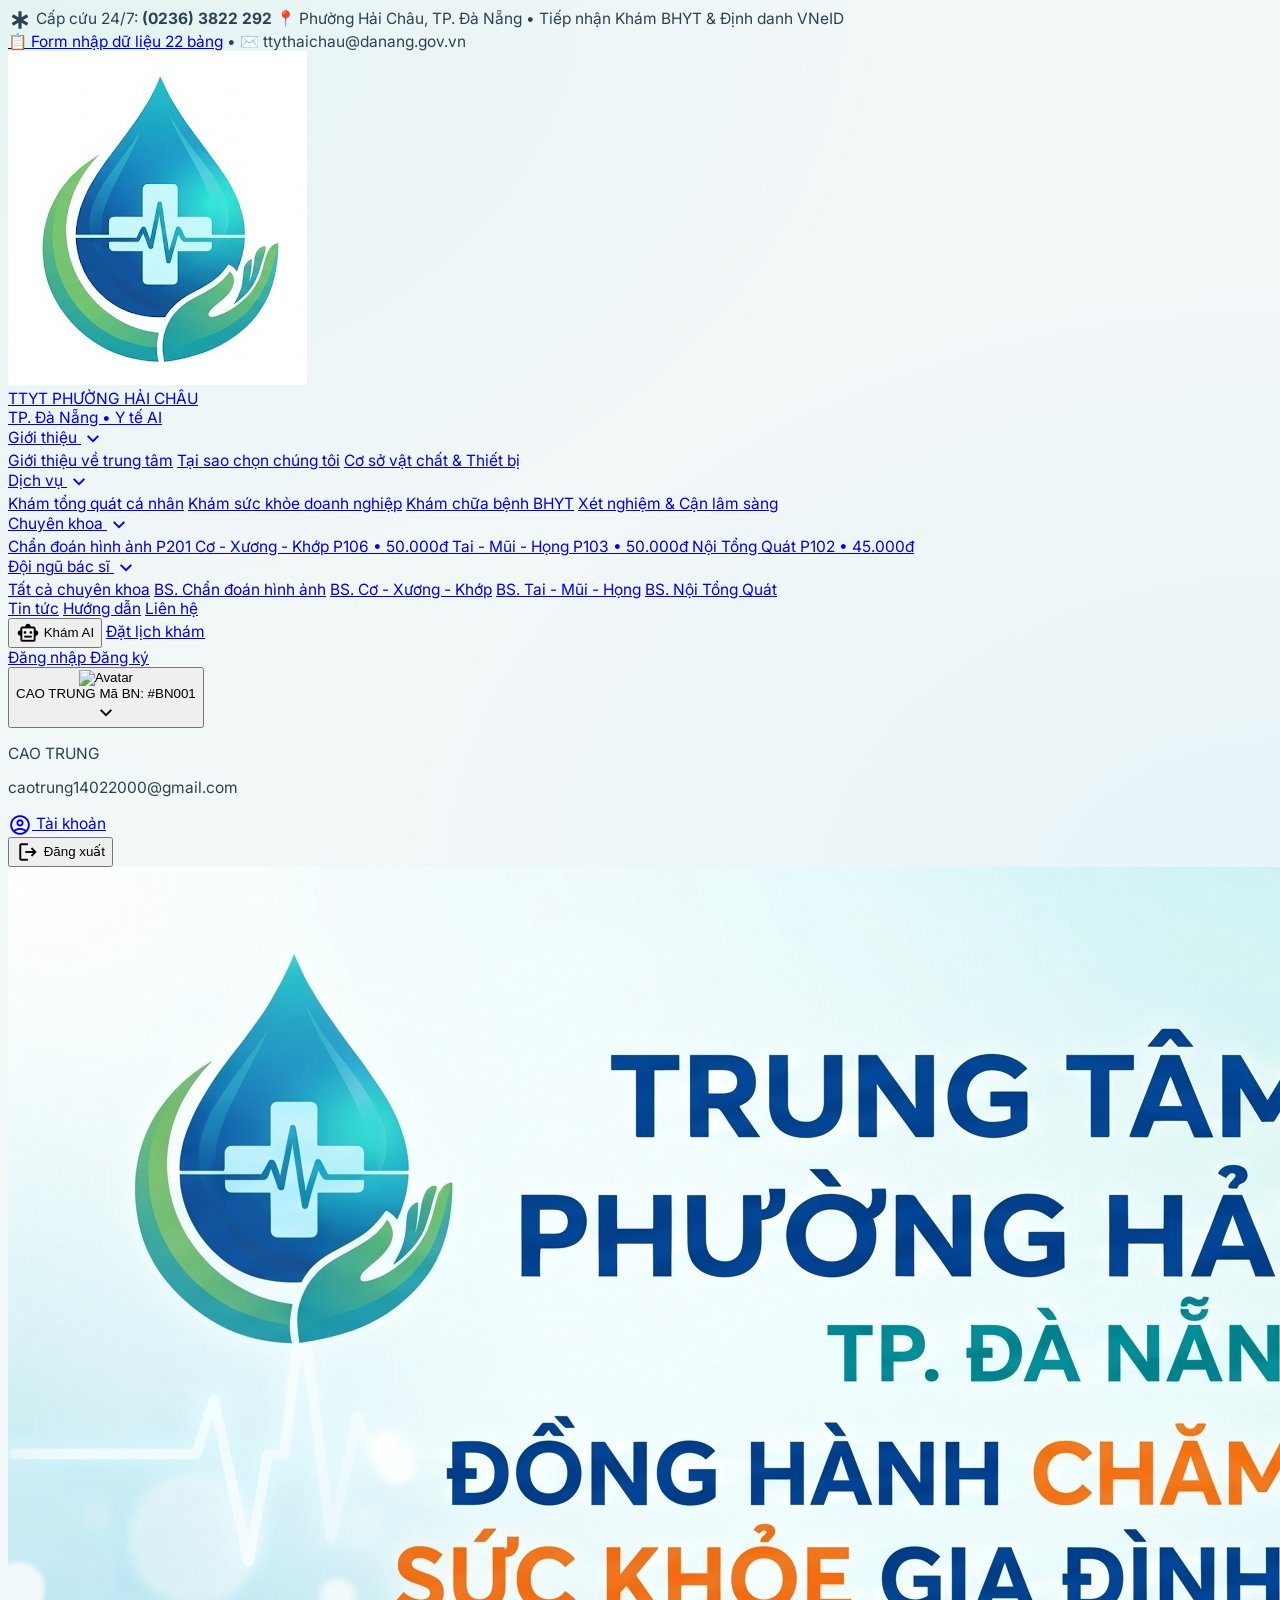
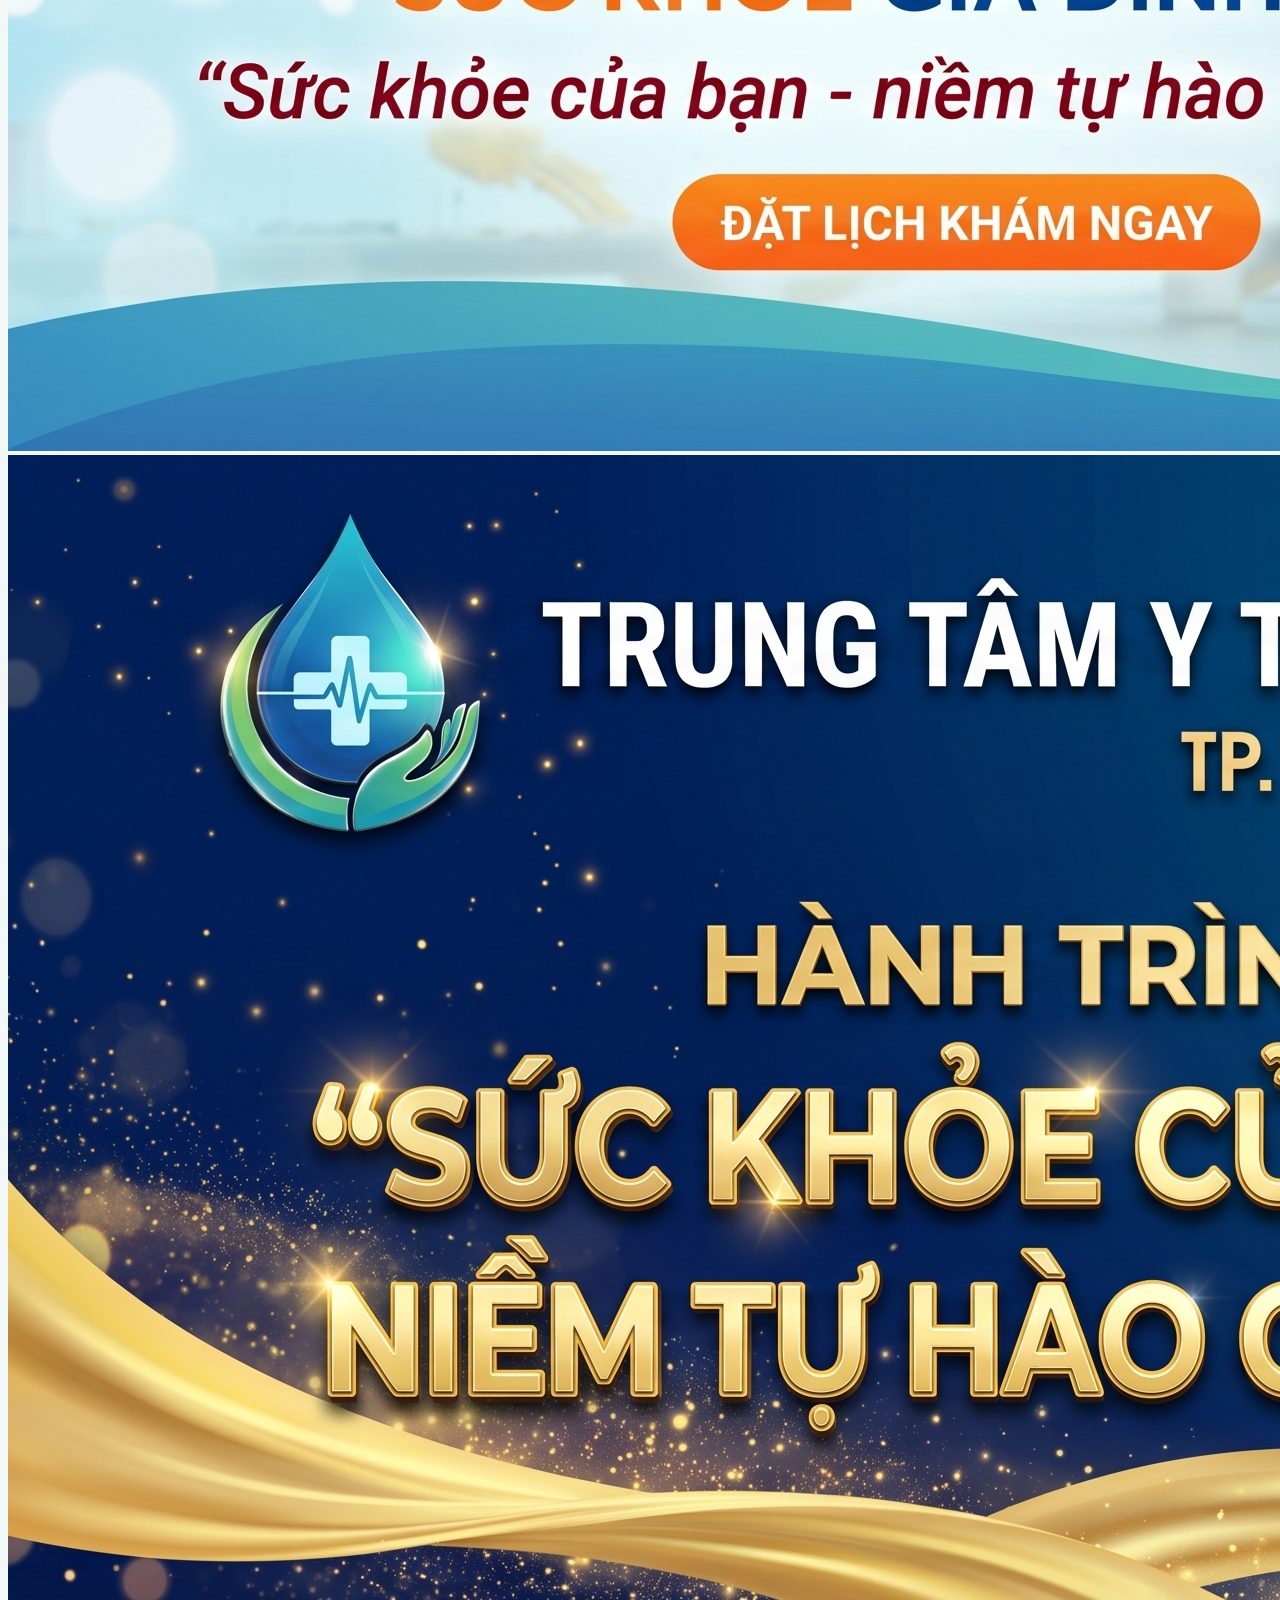
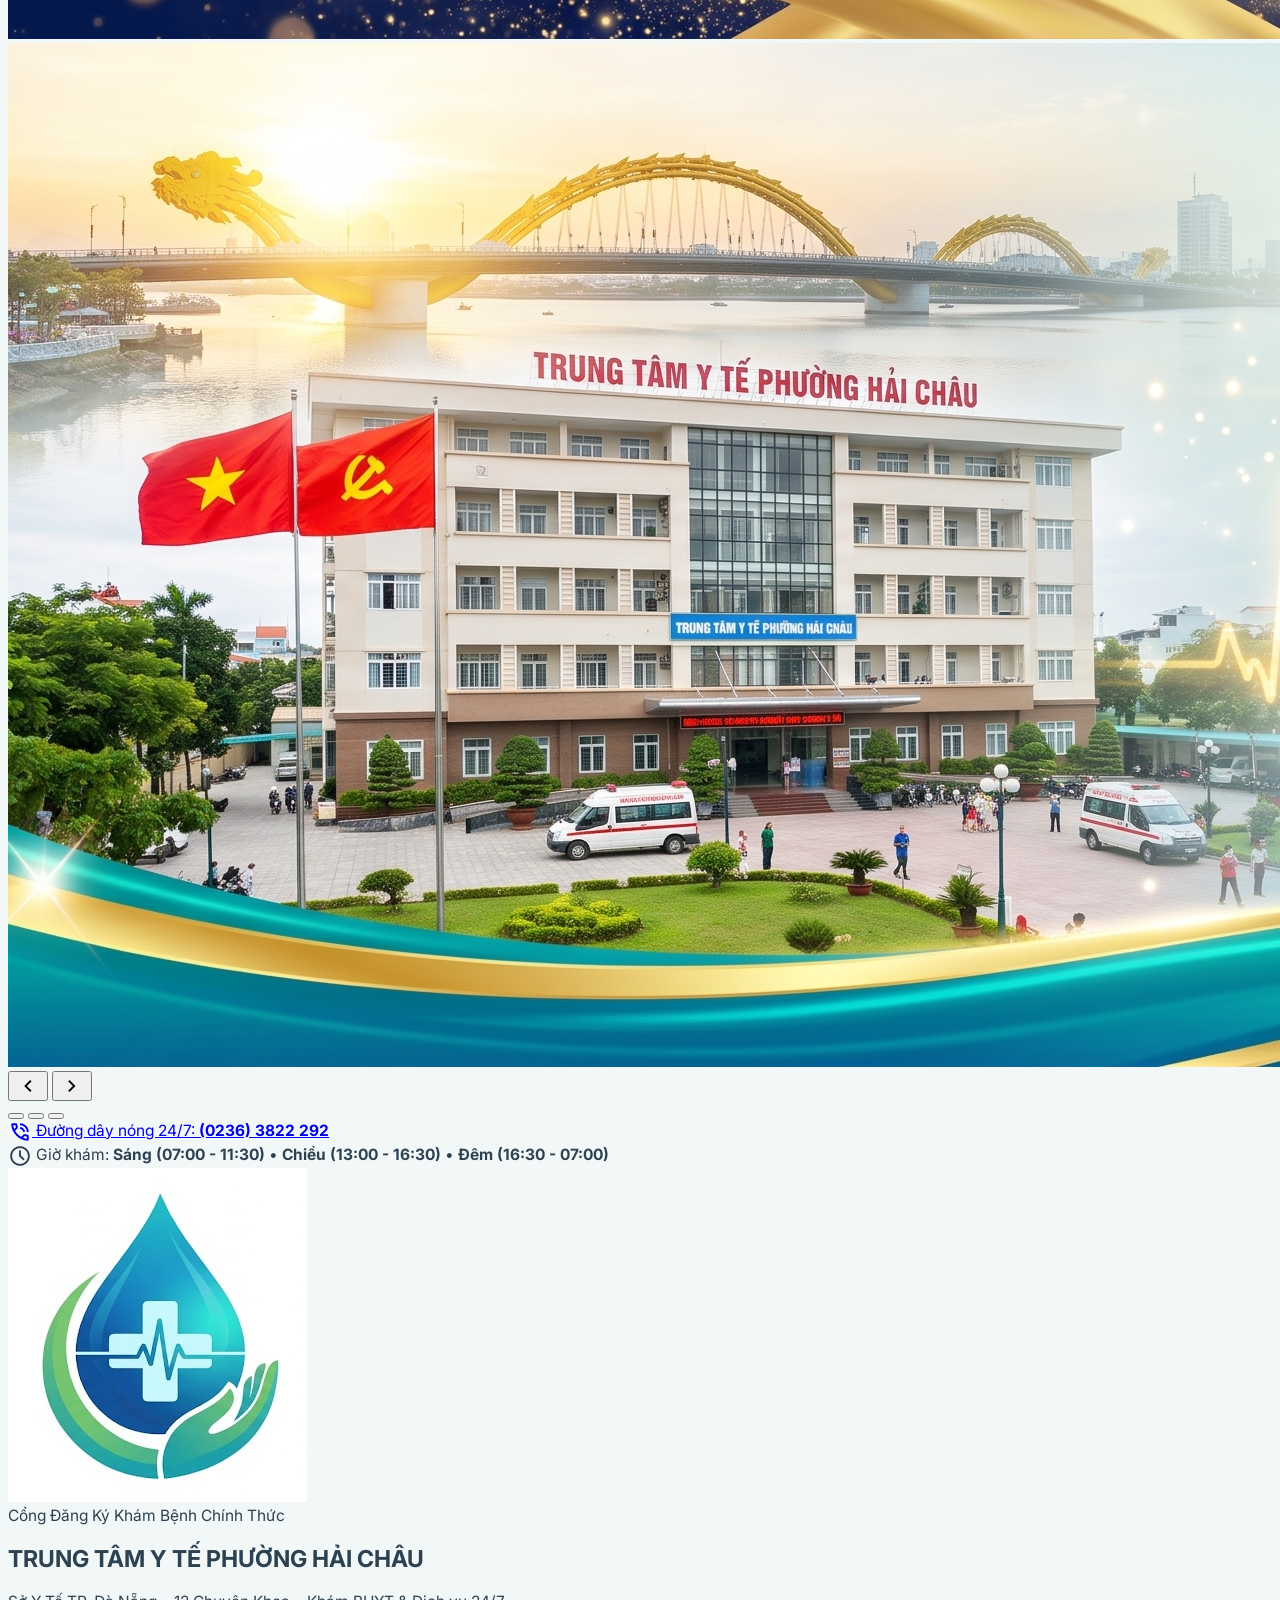
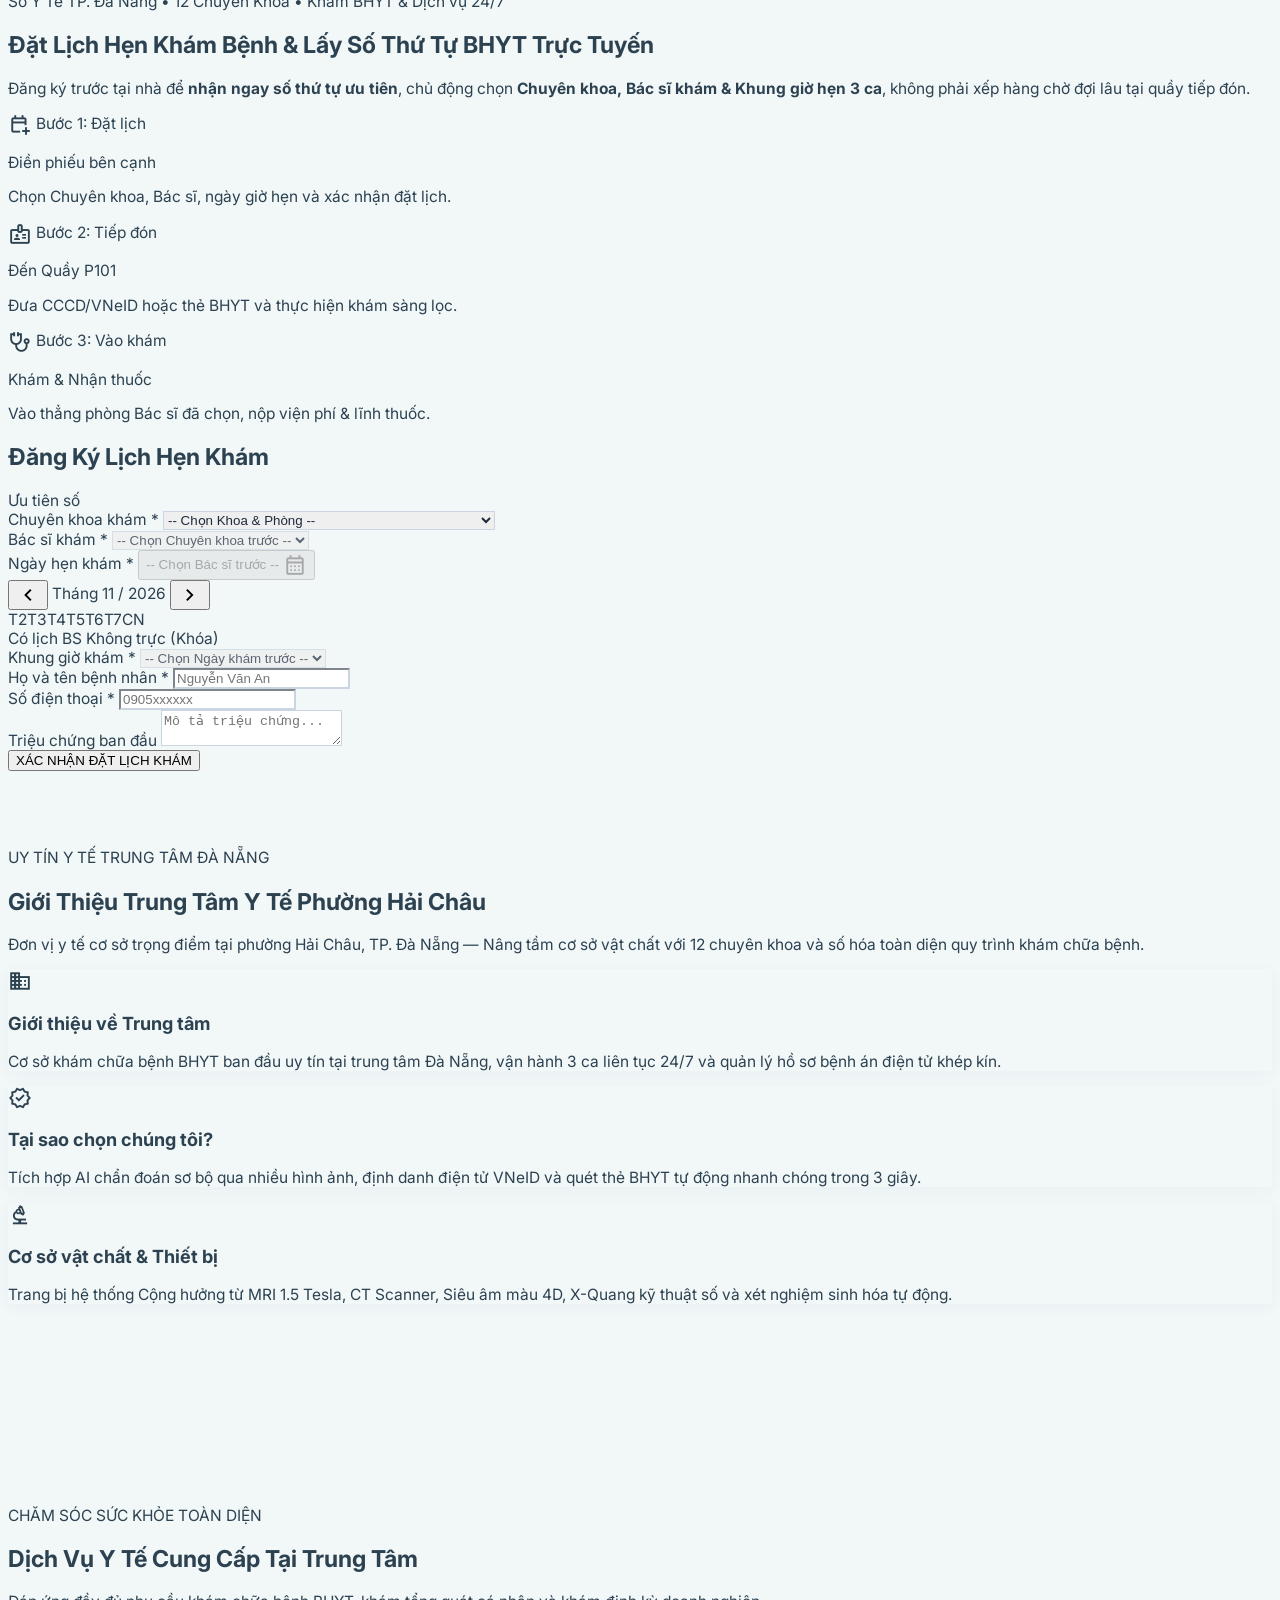
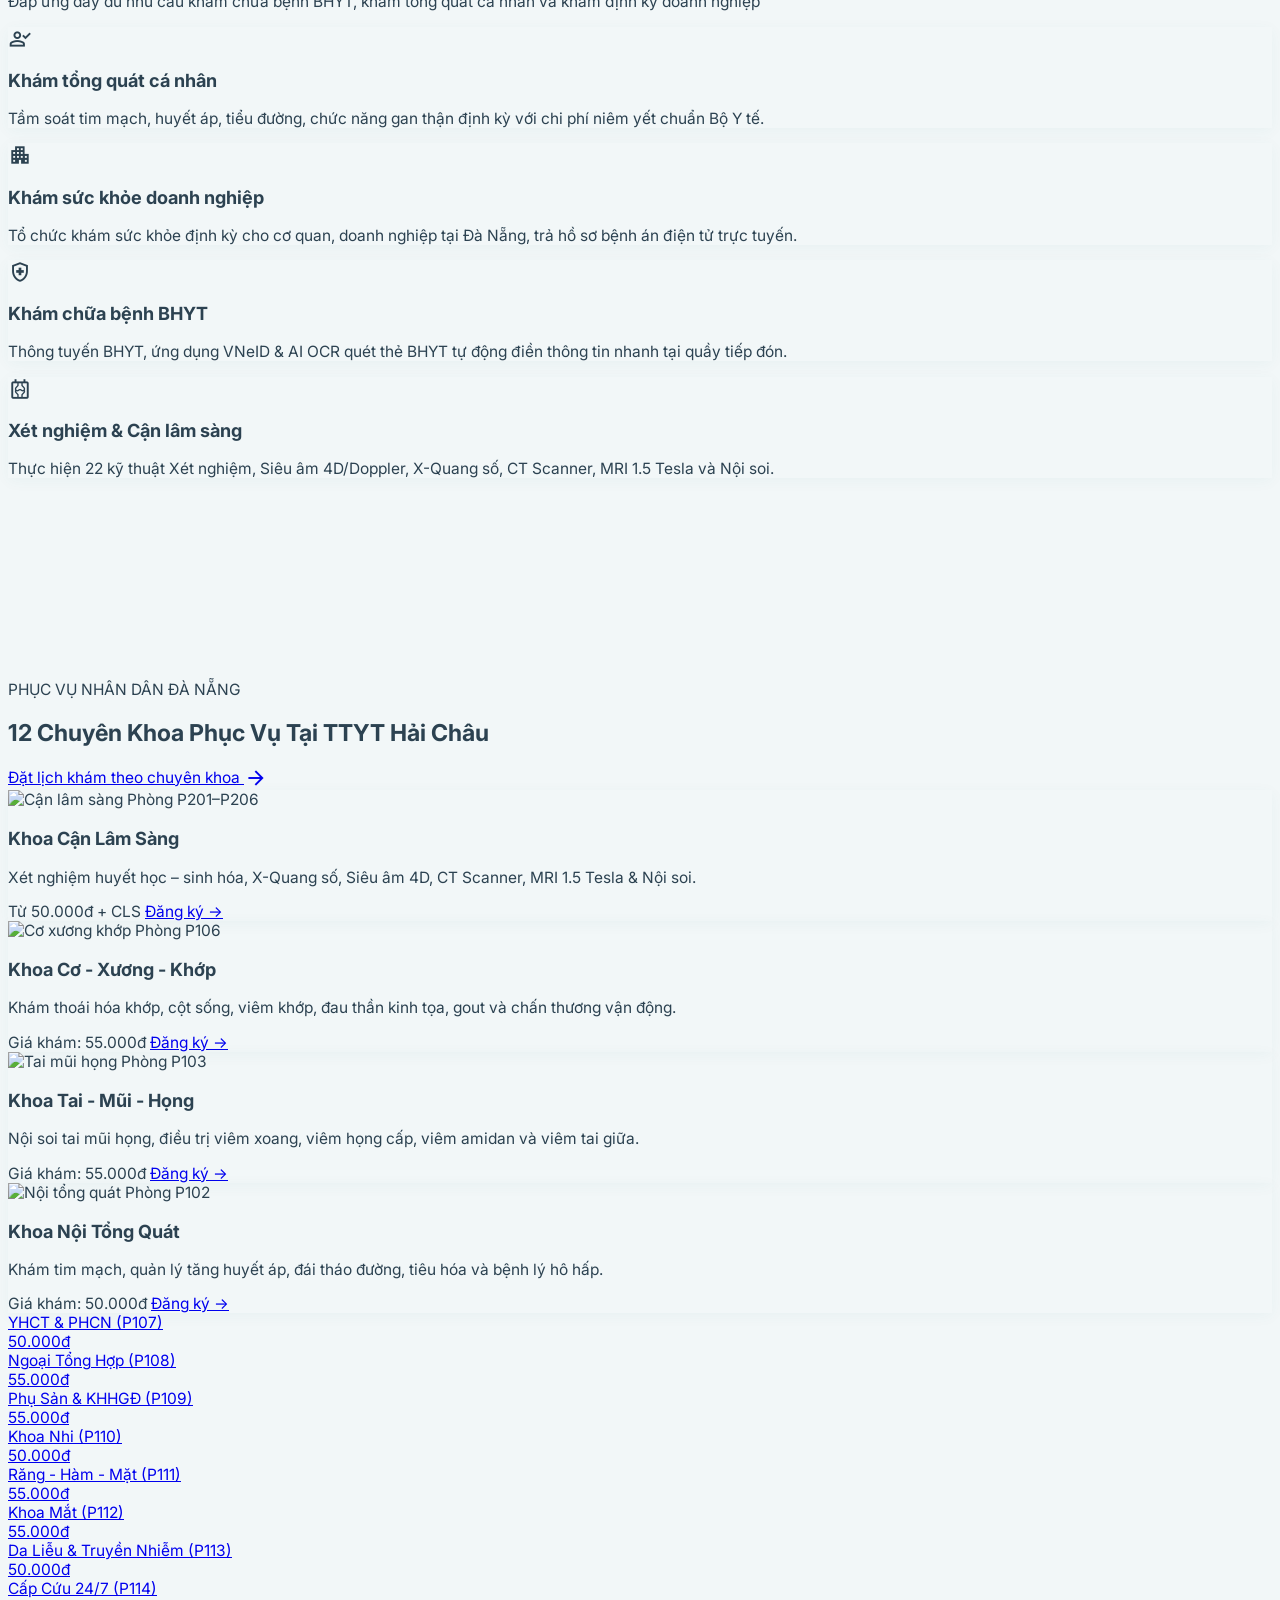
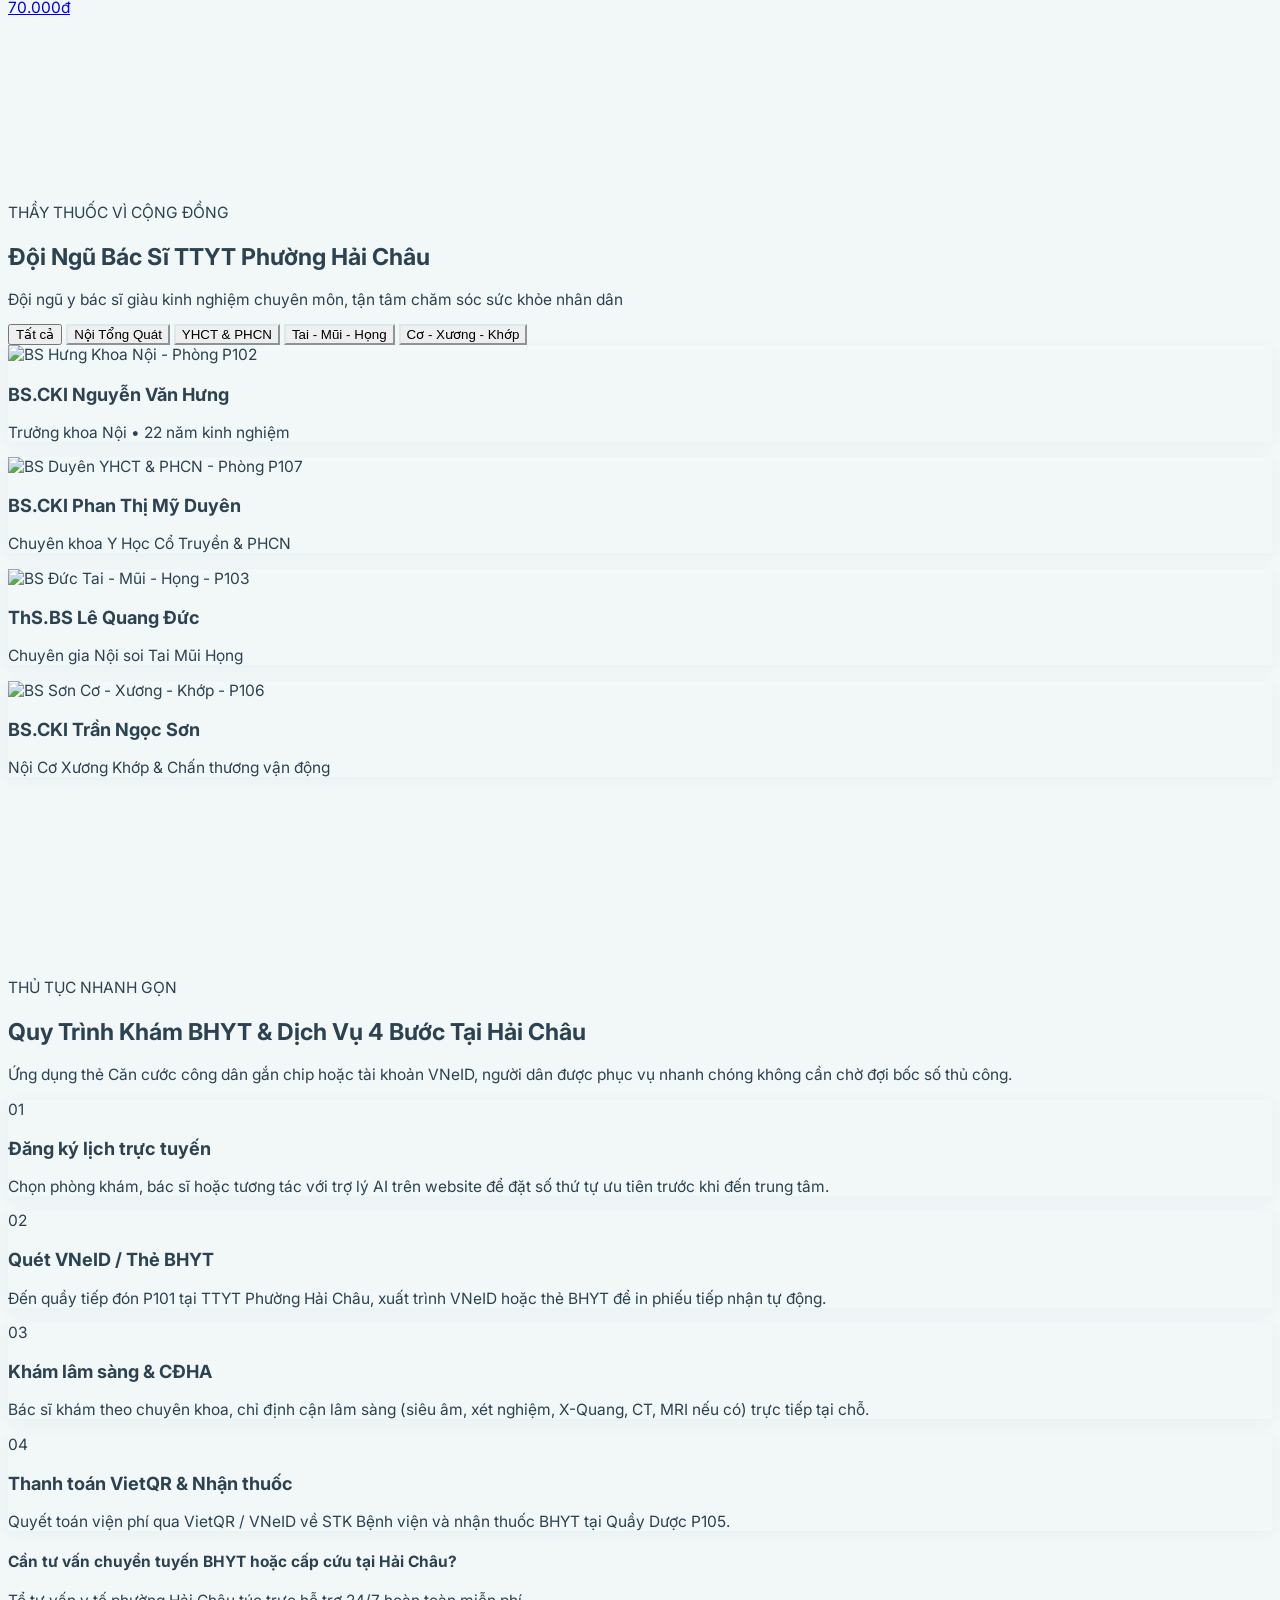
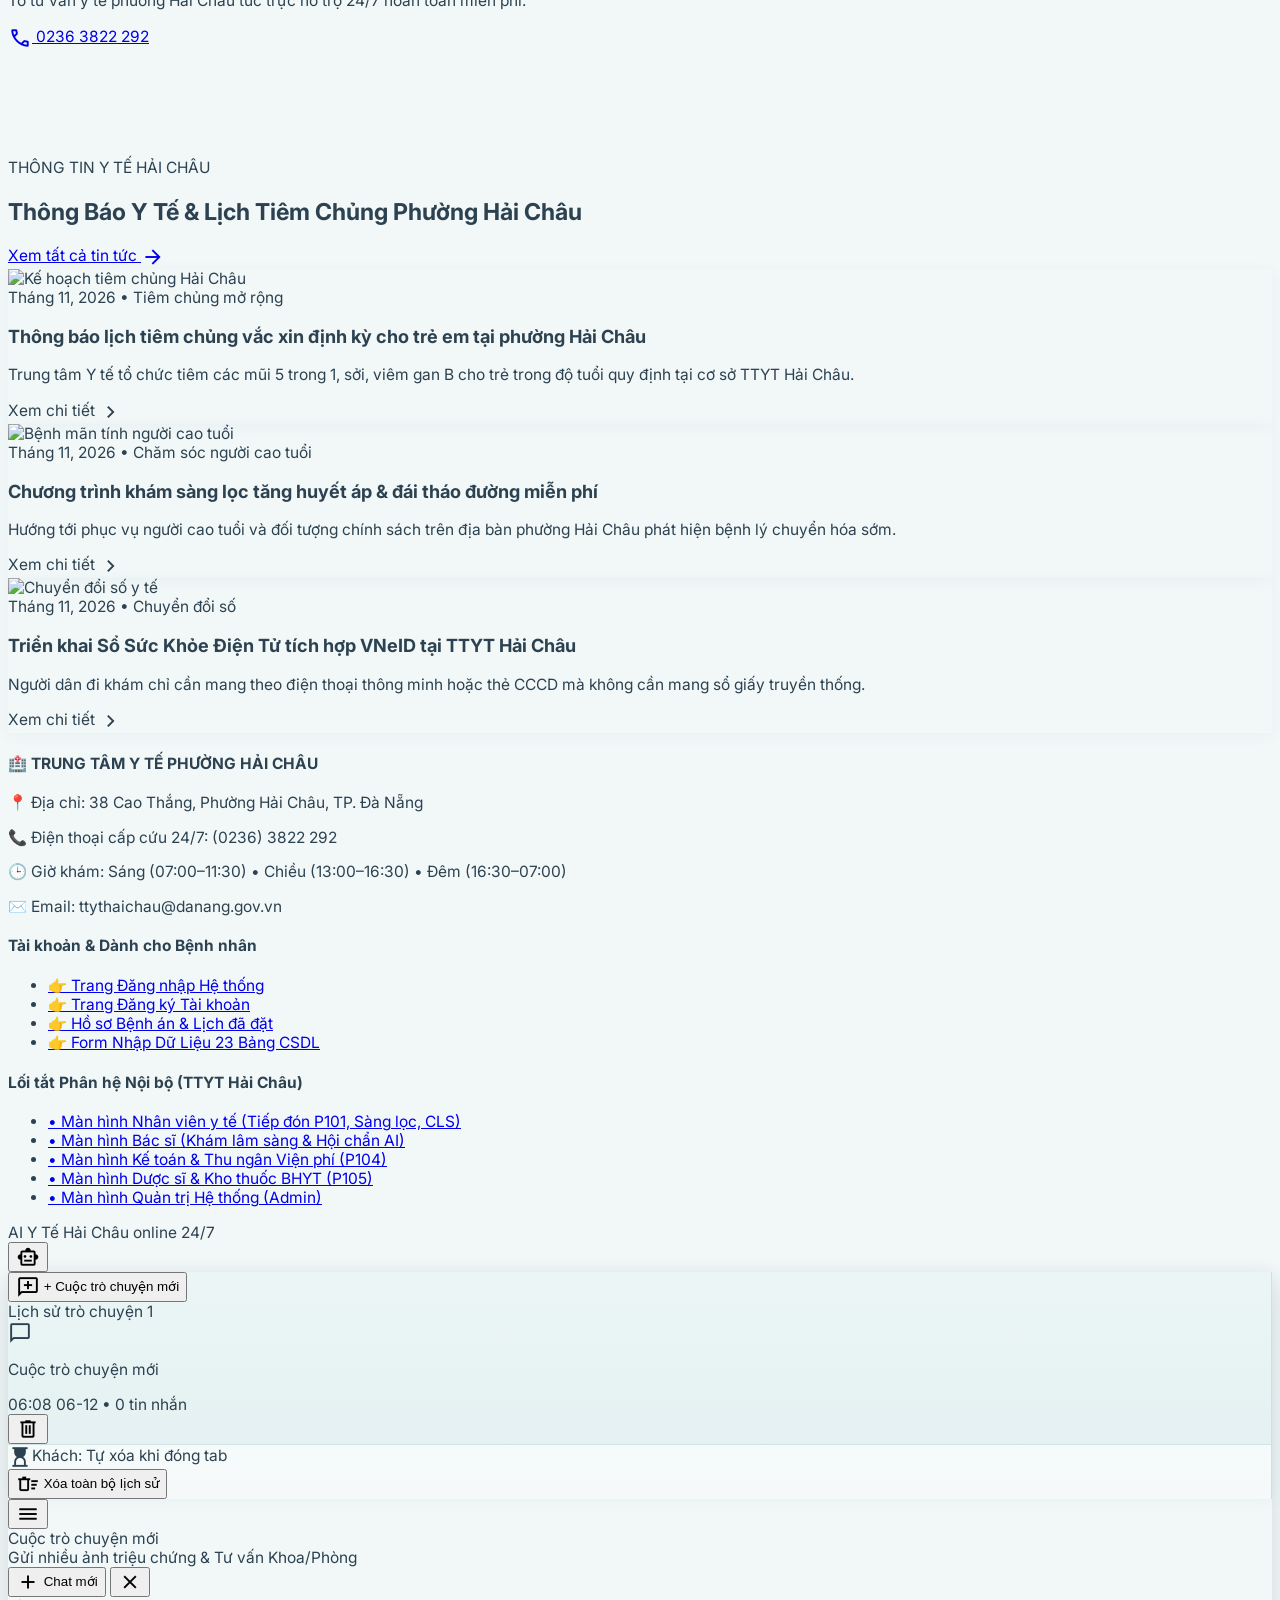
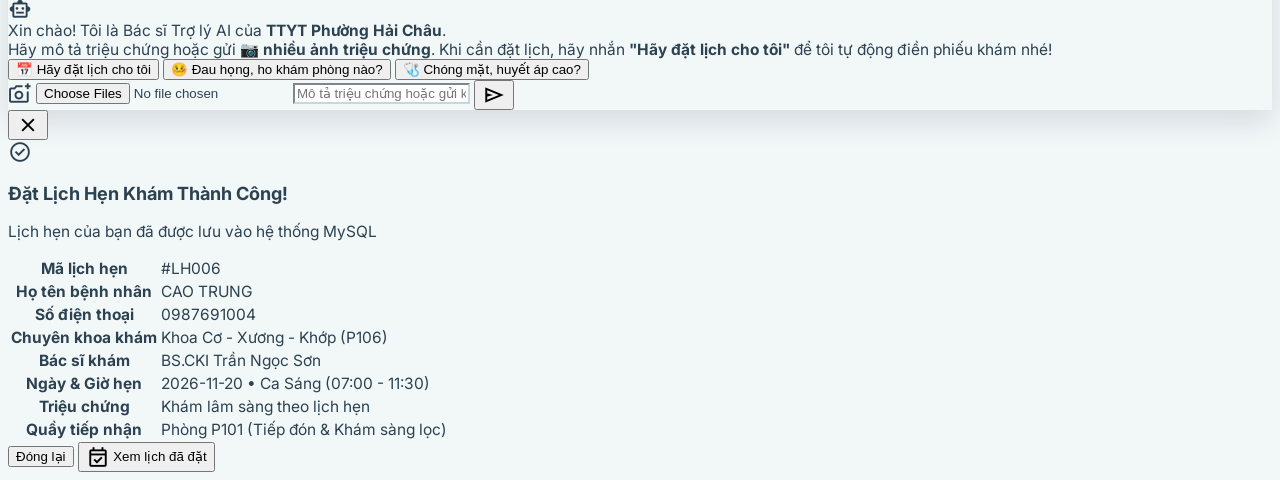
==== commit 9b27d7b9: "Thêm phân công lịch làm việc cho Admin, xem lịch cho nhân viên" ====
--- a/frontend/html/index.html
+++ b/frontend/html/index.html
@@ -184,25 +184,61 @@
 
                         <div>
                             <label class="font-semibold block mb-1 text-slate-700 text-xs">Bác sĩ khám *</label>
-                            <select id="bk-doctor" required disabled
+                            <select id="bk-doctor" required disabled onchange="onChangeBookingDoctor()"
                                     class="w-full h-10 px-3 rounded-lg border-slate-300 text-xs font-semibold text-slate-700 bg-slate-100 disabled:opacity-75 focus:border-teal-500 focus:ring-teal-500">
                                 <option value="">-- Chọn Chuyên khoa trước --</option>
                             </select>
                         </div>
                     </div>
 
-                    <!-- Hàng 2: Ngày hẹn khám & Khung giờ khám (3 ca chuẩn) -->
+                    <!-- Hàng 2: Lịch tháng chọn ngày Bác sĩ làm & Khung giờ khám theo ca trực -->
                     <div class="grid grid-cols-1 sm:grid-cols-2 gap-3">
-                        <div>
+                        <div class="relative" id="bk-date-picker-wrapper">
                             <label class="font-semibold block mb-1 text-slate-700 text-xs">Ngày hẹn khám *</label>
-                            <input id="bk-date" type="date" required class="w-full h-10 px-3 rounded-lg border-slate-300 text-xs font-semibold"/>
-                        </div>
+                            <input type="hidden" id="bk-date" value=""/>
+                            <button type="button" id="bk-date-display-btn" disabled onclick="toggleBookingCalendarPopover(event)"
+                                    class="w-full h-10 px-3 rounded-lg border border-slate-300 text-xs font-semibold text-slate-700 bg-slate-100 disabled:opacity-75 disabled:cursor-not-allowed flex items-center justify-between gap-2 text-left transition focus:outline-none focus:border-teal-500 focus:ring-1 focus:ring-teal-500">
+                                <span id="bk-date-display-text" class="truncate">-- Chọn Bác sĩ trước --</span>
+                                <span class="material-symbols-outlined text-base text-teal-600 shrink-0">calendar_month</span>
+                            </button>
+
+                            <!-- Bảng lịch tháng đổ xuống -->
+                            <div id="bk-calendar-popover"
+                                 class="hidden absolute left-0 top-full mt-1.5 w-[290px] sm:w-[304px] bg-white rounded-2xl shadow-2xl border border-teal-200 p-3.5 z-50 select-none">
+                                <div class="flex items-center justify-between mb-2.5 pb-2 border-b border-slate-100">
+                                    <button type="button" onclick="shiftBookingCalendarMonth(-1, event)"
+                                            class="w-7 h-7 rounded-lg hover:bg-teal-50 text-slate-600 hover:text-teal-700 flex items-center justify-center transition">
+                                        <span class="material-symbols-outlined text-lg">chevron_left</span>
+                                    </button>
+                                    <span id="bk-cal-month-label" class="font-heading font-extrabold text-xs text-teal-900 uppercase">Tháng 11 / 2026</span>
+                                    <button type="button" onclick="shiftBookingCalendarMonth(1, event)"
+                                            class="w-7 h-7 rounded-lg hover:bg-teal-50 text-slate-600 hover:text-teal-700 flex items-center justify-center transition">
+                                        <span class="material-symbols-outlined text-lg">chevron_right</span>
+                                    </button>
+                                </div>
+
+                                <div class="grid grid-cols-7 gap-1 text-center text-[10px] font-bold text-slate-400 mb-1.5">
+                                    <span>T2</span><span>T3</span><span>T4</span><span>T5</span><span>T6</span><span>T7</span><span class="text-rose-400">CN</span>
+                                </div>
+
+                                <div id="bk-cal-days-grid" class="grid grid-cols-7 gap-1 text-center text-xs"></div>
+
+                                <div class="mt-2.5 pt-2 border-t border-slate-100 flex items-center justify-between text-[10px] text-slate-500">
+                                    <span class="inline-flex items-center gap-1">
+                                        <span class="w-2.5 h-2.5 rounded-full bg-teal-500 inline-block"></span> Có lịch BS
+                                    </span>
+                                    <span class="inline-flex items-center gap-1">
+                                        <span class="w-2.5 h-2.5 rounded-full bg-slate-200 inline-block"></span> Không trực (Khóa)
+                                    </span>
+                                </div>
+                            </div>
+                        </div>
+
                         <div>
                             <label class="font-semibold block mb-1 text-slate-700 text-xs">Khung giờ khám *</label>
-                            <select id="bk-shift" required class="w-full h-10 px-3 rounded-lg border-slate-300 text-xs font-semibold focus:border-teal-500 focus:ring-teal-500">
-                                <option value="Ca Sáng (07:00 - 11:30)">Ca Sáng (07:00 - 11:30)</option>
-                                <option value="Ca Chiều (13:00 - 16:30)">Ca Chiều (13:00 - 16:30)</option>
-                                <option value="Ca Đêm (16:30 - 07:00)">Ca Đêm / Trực Cấp cứu (16:30 - 07:00)</option>
+                            <select id="bk-shift" required disabled
+                                    class="w-full h-10 px-3 rounded-lg border-slate-300 text-xs font-semibold text-slate-700 bg-slate-100 disabled:opacity-75 focus:border-teal-500 focus:ring-teal-500">
+                                <option value="">-- Chọn Ngày khám trước --</option>
                             </select>
                         </div>
                     </div>
